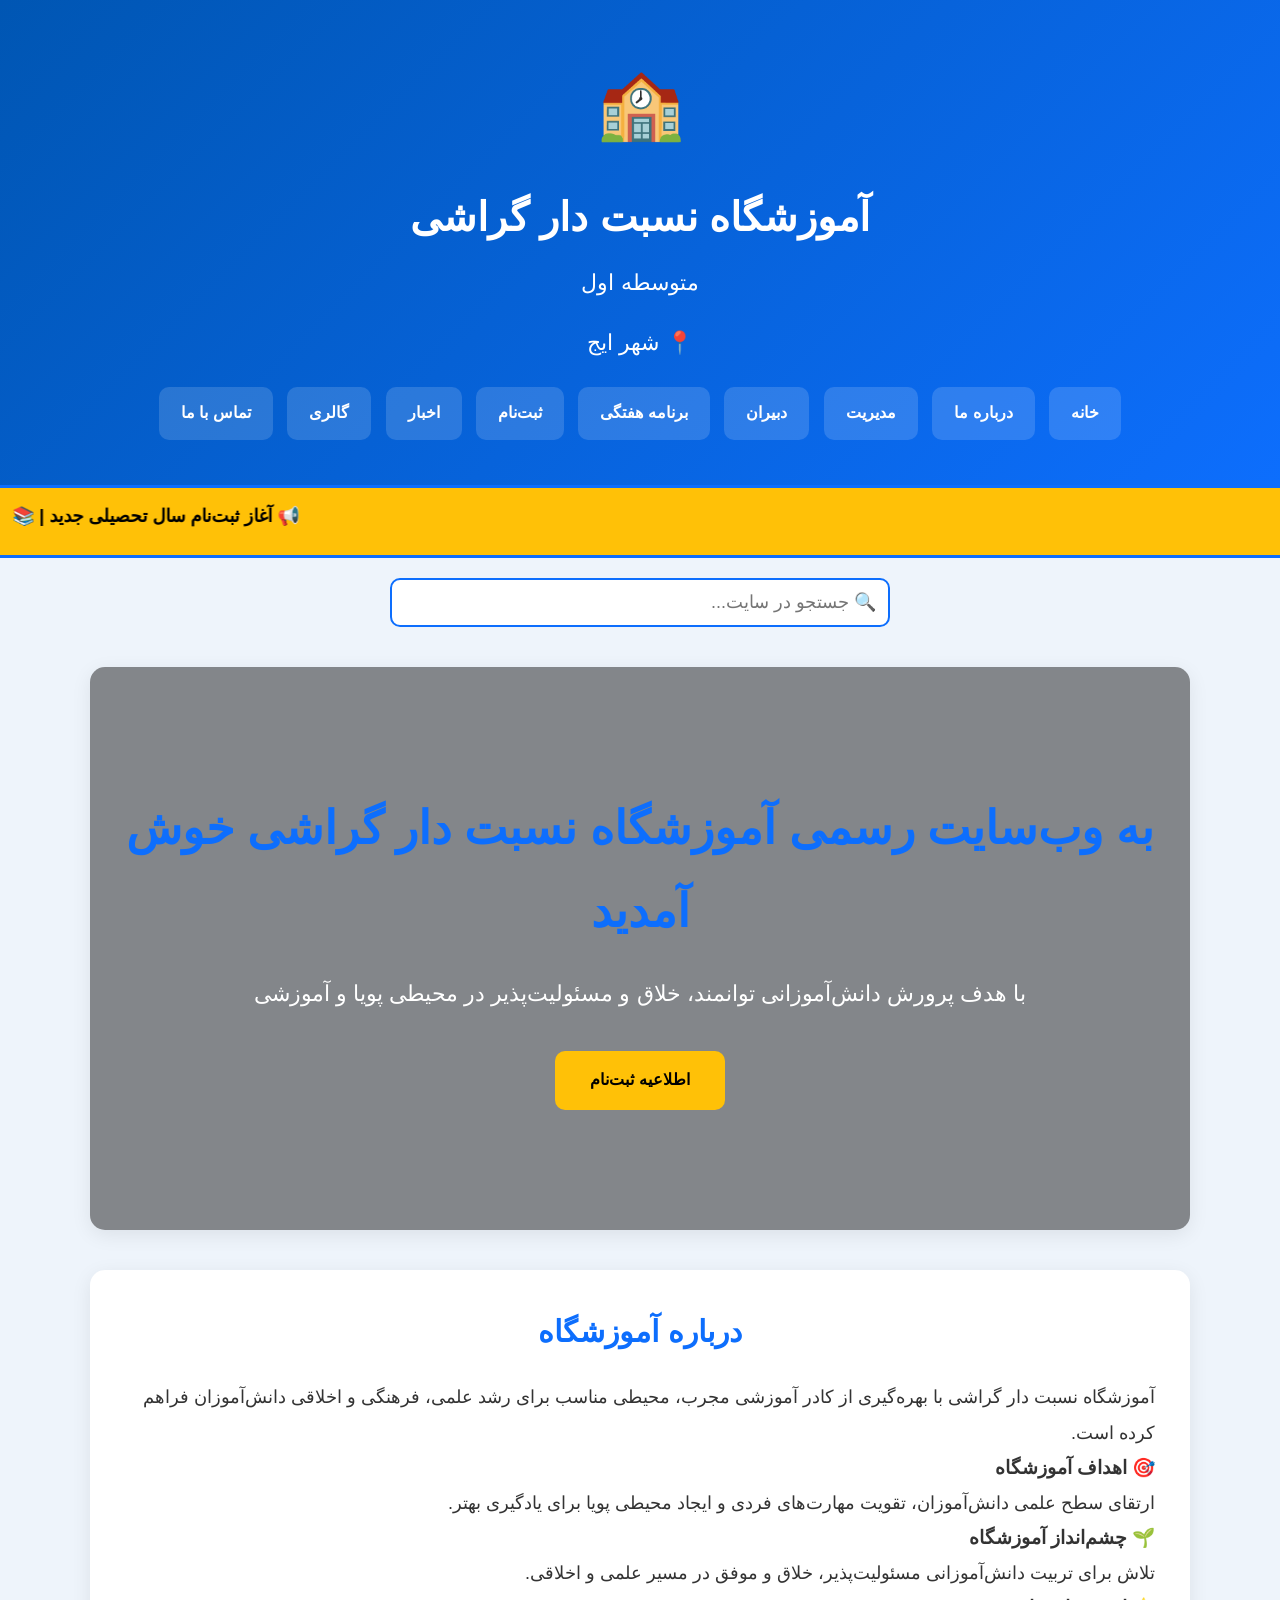
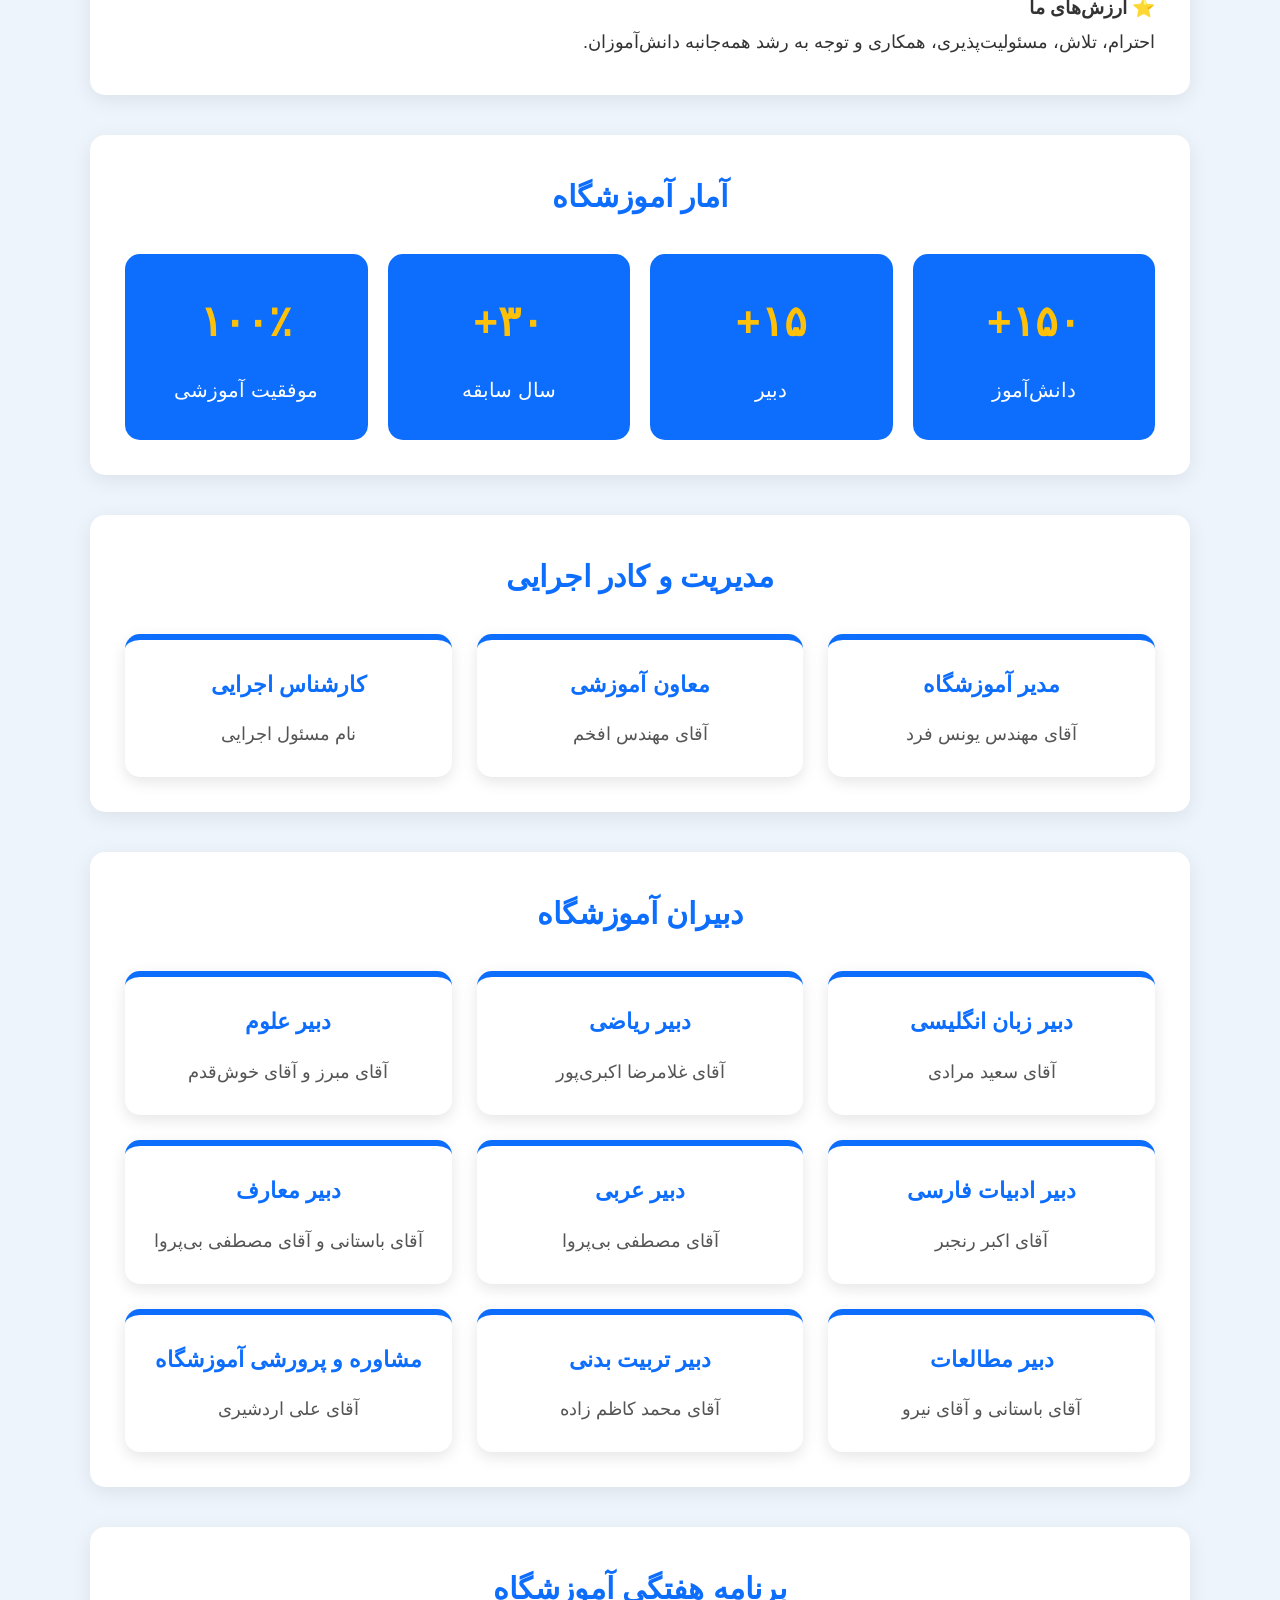
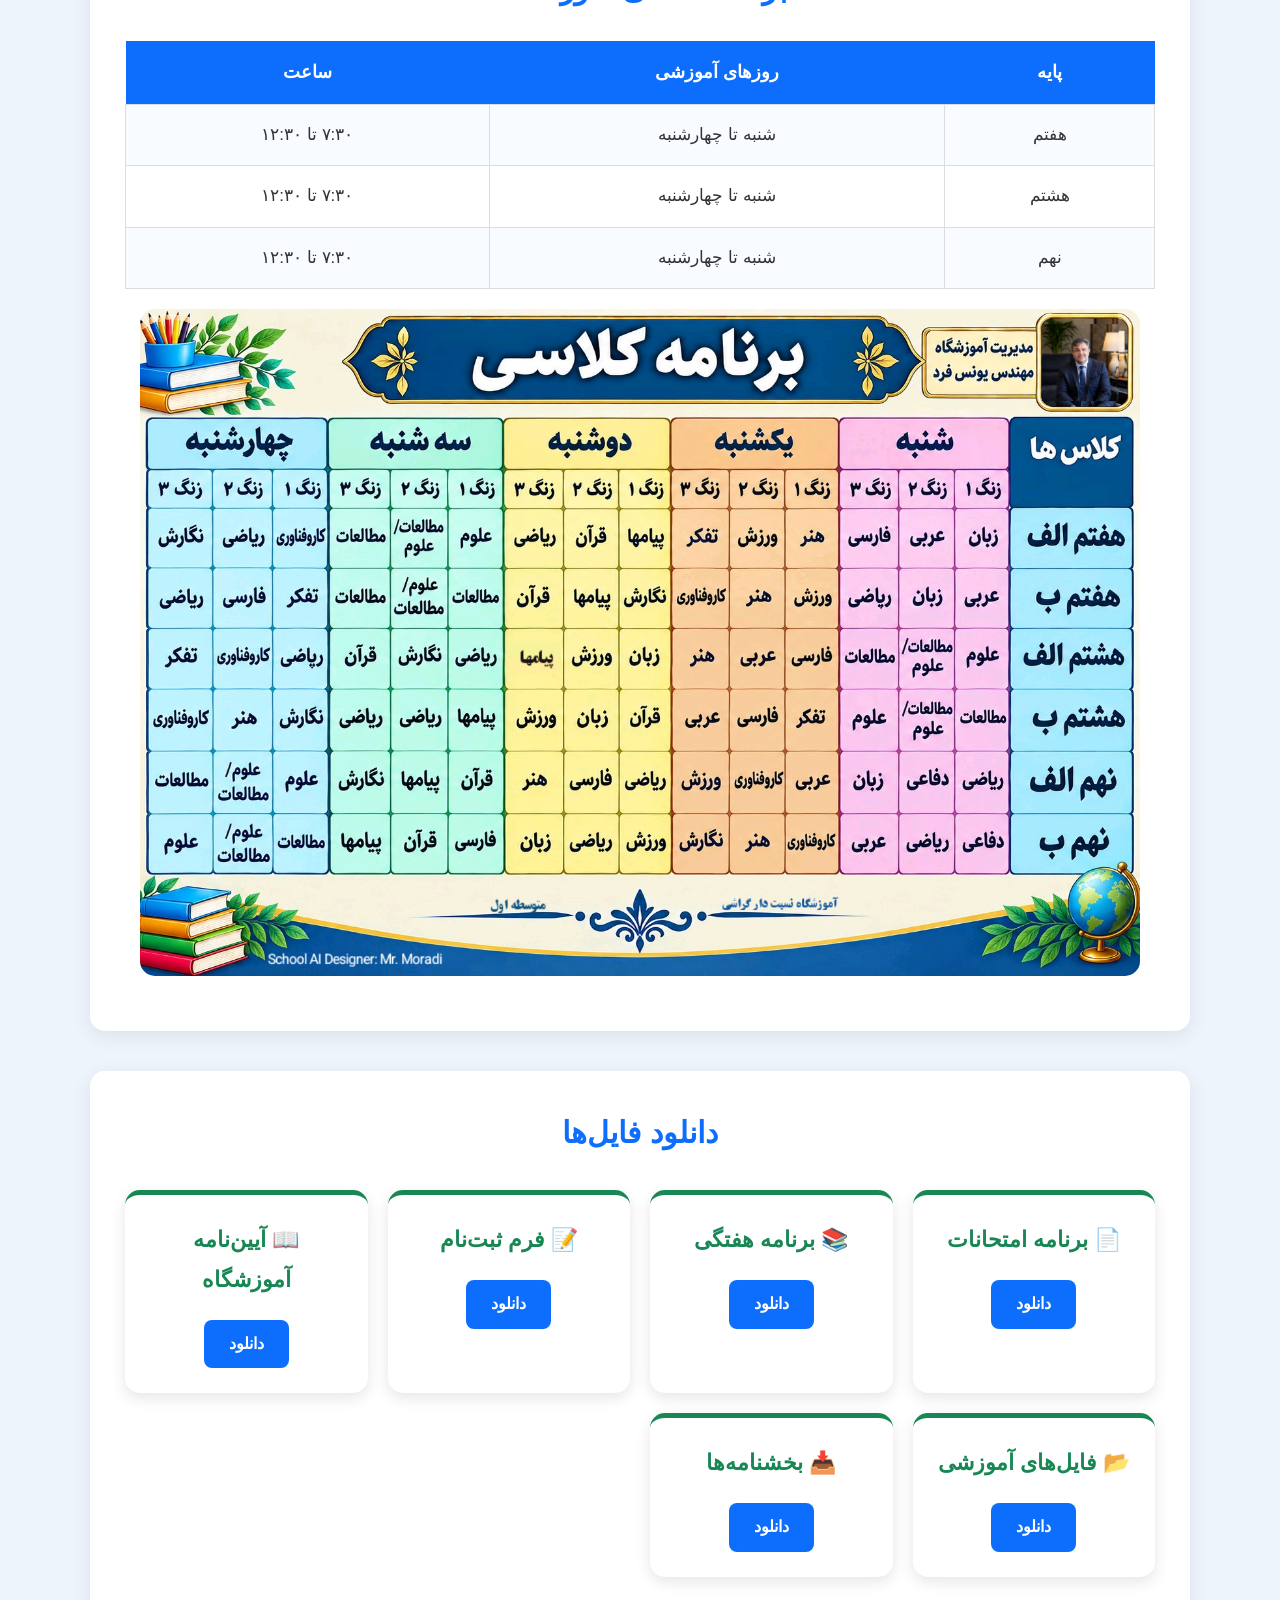
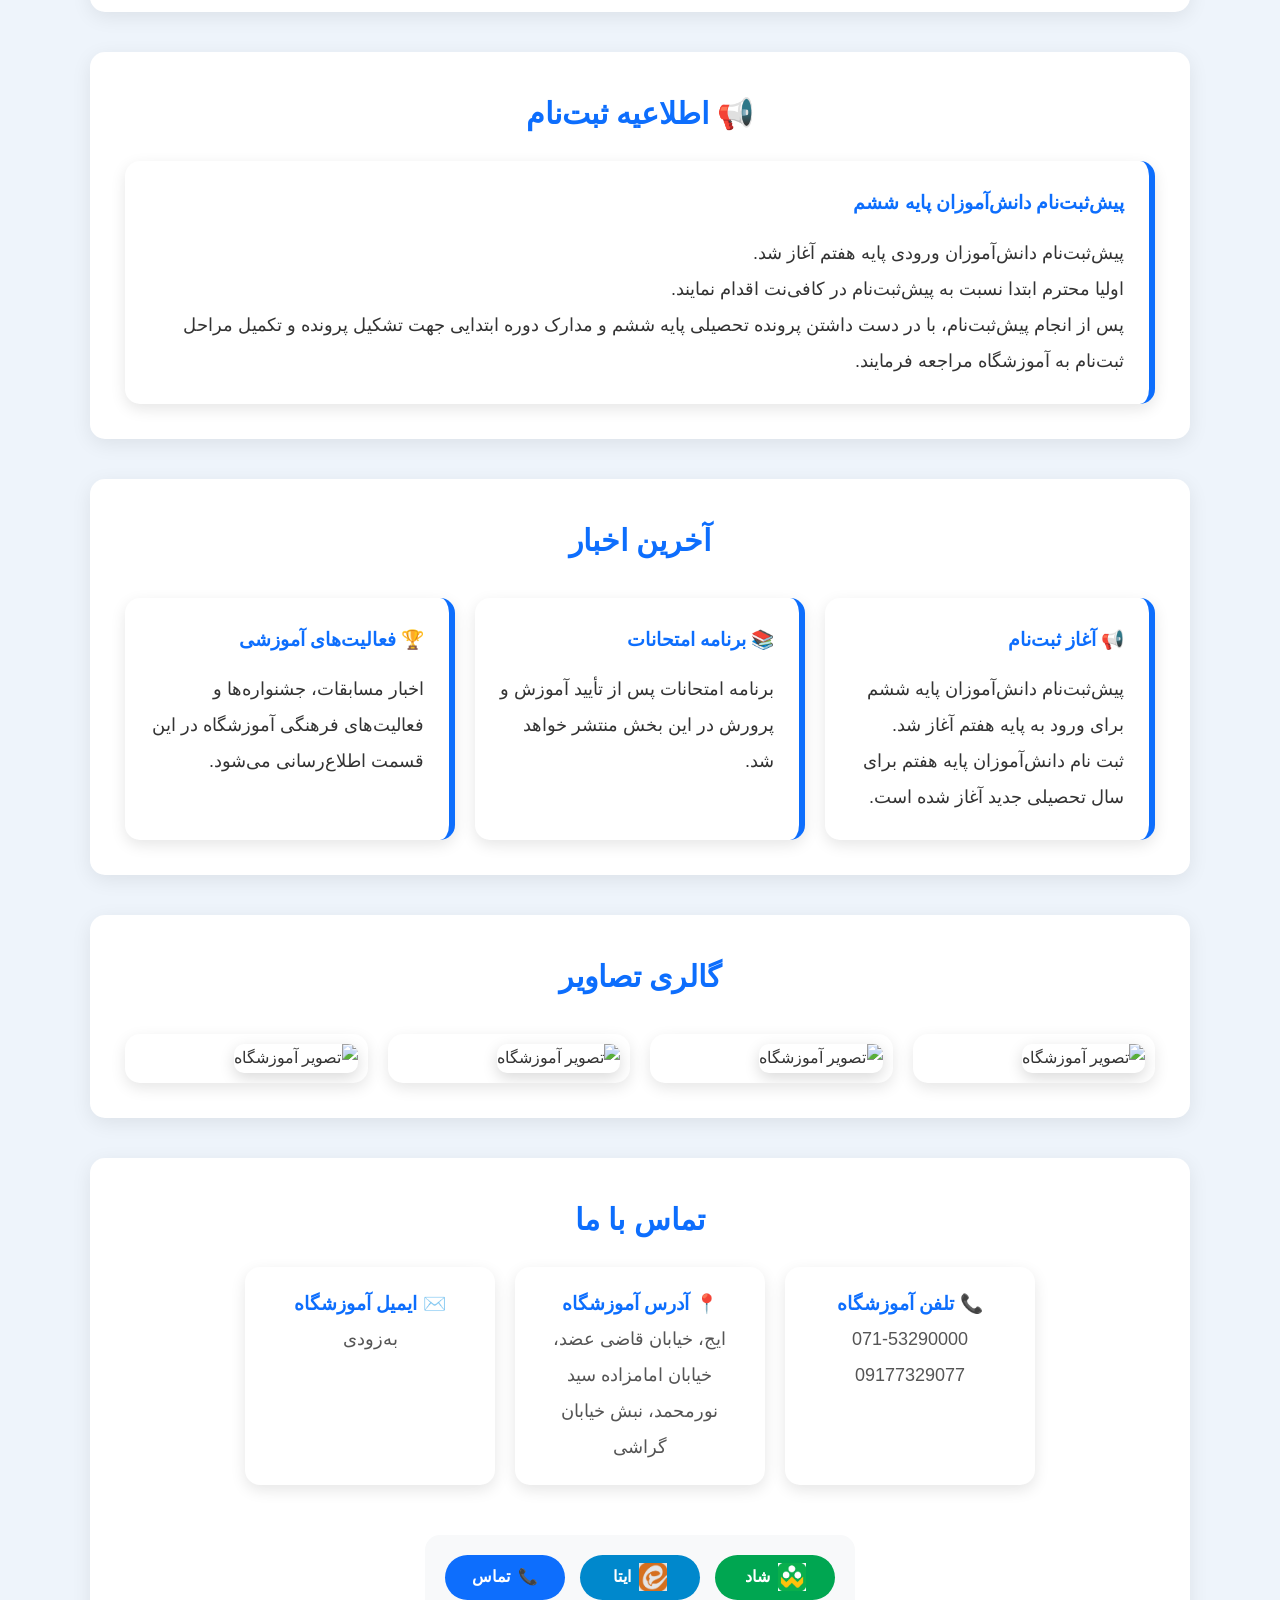
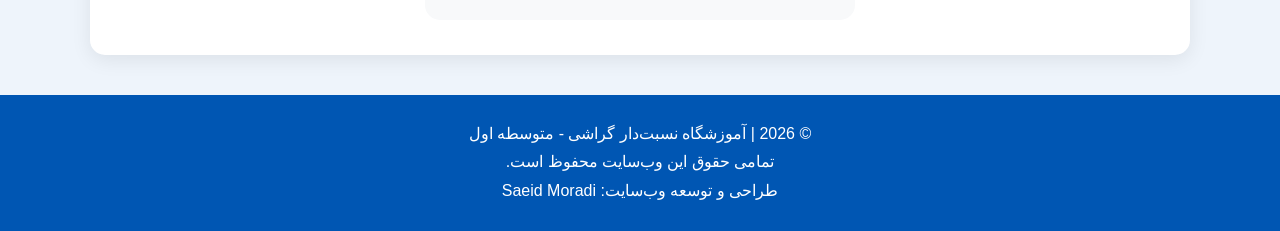
==== index.html @ dca86320 "Update index.html" ====
<!DOCTYPE html>
<html lang="fa" dir="rtl">

<head>

<meta charset="UTF-8">
<meta name="viewport" content="width=device-width, initial-scale=1.0">

<title>آموزشگاه نسبت دار گراشی | متوسطه اول</title>
<meta name="description" content="وب‌سایت رسمی آموزشگاه نسبت‌دار گراشی - متوسطه اول، شهر ایج. اطلاعیه‌ها، ثبت‌نام، اخبار، برنامه هفتگی، دانلود فایل‌ها و ارتباط با آموزشگاه.">

<meta name="keywords" content="آموزشگاه نسبت دار گراشی, مدرسه نسبت دار گراشی, متوسطه اول ایج, مدرسه ایج, ثبت نام مدرسه, آموزشگاه ایج">

<meta name="author" content="آموزشگاه نسبت‌دار گراشی">

<meta name="robots" content="index, follow">
<link rel="stylesheet" href="style.css">
<script type="application/ld+json">
{
  "@context": "https://schema.org",
  "@type": "EducationalOrganization",
  "name": "آموزشگاه نسبت دار گراشی",
  "description": "آموزشگاه نسبت دار گراشی، مرکز آموزشی متوسطه اول شهر ایج.",
  "url": "https://gerashisch.github.io/",
  "foundingDate": "2026",
  "address": {
    "@type": "PostalAddress",
    "addressLocality": "ایج",
    "addressCountry": "IR"
  },
  "sameAs": []
}
</script>
</head>

<body>

<header>

<div class="logo">🏫</div>

<h1>آموزشگاه نسبت دار گراشی</h1>

<p>متوسطه اول</p>

<p>📍 شهر ایج</p>


<nav>

<a href="#home">خانه</a>

<a href="#about">درباره ما</a>

<a href="#management">مدیریت</a>

<a href="#teachers">دبیران</a>

<a href="#schedule">برنامه هفتگی</a>

<a href="#register">ثبت‌نام</a>

<a href="#news">اخبار</a>

<a href="#gallery">گالری</a>

<a href="#contact">تماس با ما</a>

</nav>

</header>
<section class="notice-bar">

<marquee behavior="scroll" direction="right">

📢 آغاز ثبت‌نام سال تحصیلی جدید | 📚 برنامه امتحانات به‌زودی منتشر می‌شود | 🏆 موفقیت دانش‌آموزان آموزشگاه نسبت‌دار گراشی را تبریک می‌گوییم.

</marquee>

</section>
<div class="search-box">

<input type="text" id="searchInput" placeholder="🔍 جستجو در سایت...">

</div>
<section class="hero" id="home">

<h2>به وب‌سایت رسمی آموزشگاه نسبت دار گراشی خوش آمدید</h2>

<p>
با هدف پرورش دانش‌آموزانی توانمند، خلاق و مسئولیت‌پذیر
در محیطی پویا و آموزشی
</p>
<a href="#register">اطلاعیه ثبت‌نام</a>

</section>

<section id="about">

<h2>درباره آموزشگاه</h2>

<p>

آموزشگاه نسبت دار گراشی با بهره‌گیری از کادر آموزشی مجرب،
محیطی مناسب برای رشد علمی، فرهنگی و اخلاقی دانش‌آموزان فراهم کرده است.

</p>
        <div class="about-box">

<h3>🎯 اهداف آموزشگاه</h3>

<p>
ارتقای سطح علمی دانش‌آموزان، تقویت مهارت‌های فردی و ایجاد محیطی پویا برای یادگیری بهتر.
</p>

<h3>🌱 چشم‌انداز آموزشگاه</h3>

<p>
تلاش برای تربیت دانش‌آموزانی مسئولیت‌پذیر، خلاق و موفق در مسیر علمی و اخلاقی.
</p>

<h3>⭐ ارزش‌های ما</h3>

<p>
احترام، تلاش، مسئولیت‌پذیری، همکاری و توجه به رشد همه‌جانبه دانش‌آموزان.
</p>

        </div>
</section>

<section>

<h2>آمار آموزشگاه</h2>

<div class="stats">

<div class="stat">
        <h3>۱۵۰+</h3>
        <p>دانش‌آموز</p>
    </div>

<div class="stat">
        <h3>۱۵+</h3>
        <p>دبیر</p>
    </div>

<div class="stat">
        <h3>۳۰+</h3>
        <p>سال سابقه</p>
    </div>

<div class="stat">
        <h3>۱۰۰٪</h3>
        <p>موفقیت آموزشی</p>
    </div>
</div>
</section>
<section id="management">

<h2>مدیریت و کادر اجرایی</h2>

<div class="staff-grid">

<div class="staff-card">
<h3>مدیر آموزشگاه</h3>
<p>آقای مهندس یونس فرد </p>
</div>

<div class="staff-card">
<h3>معاون آموزشی</h3>
<p>آقای مهندس افخم</p>
</div>

<div class="staff-card">
<h3>کارشناس اجرایی</h3>
<p>نام مسئول اجرایی</p>
</div>

</div>

</section>
  <section id="teachers">

<h2>دبیران آموزشگاه</h2>

<div class="staff-grid">

<div class="staff-card">
<h3>دبیر زبان انگلیسی</h3>
<p>آقای سعید مرادی</p>
</div>

<div class="staff-card">
<h3>دبیر ریاضی</h3>
<p>آقای غلامرضا اکبری‌پور</p>
</div>

<div class="staff-card">
<h3>دبیر علوم</h3>
<p>آقای مبرز و آقای خوش‌قدم</p>
</div>

<div class="staff-card">
<h3>دبیر ادبیات فارسی</h3>
<p>آقای اکبر رنجبر</p>
</div>

<div class="staff-card">
<h3>دبیر عربی</h3>
<p>آقای مصطفی بی‌پروا</p>
</div>

<div class="staff-card">
<h3>دبیر معارف</h3>
<p>آقای باستانی و آقای مصطفی بی‌پروا</p>
</div>

<div class="staff-card">
<h3>دبیر مطالعات</h3>
<p>آقای باستانی و آقای نیرو</p>
</div>

<div class="staff-card">
<h3>دبیر تربیت بدنی</h3>
<p> آقای محمد کاظم زاده</p>
</div>

<div class="staff-card">
<h3>مشاوره و پرورشی آموزشگاه</h3>
<p>آقای علی اردشیری</p>
</div>

</div>

  </section>
    

        <section id="schedule">

<h2>برنامه هفتگی آموزشگاه</h2>

<table>

<tr>
<th>پایه</th>
<th>روزهای آموزشی</th>
<th>ساعت</th>
</tr>

<tr>
<td>هفتم</td>
<td>شنبه تا چهارشنبه</td>
<td>۷:۳۰ تا ۱۲:۳۰</td>
</tr>

<tr>
<td>هشتم</td>
<td>شنبه تا چهارشنبه</td>
<td>۷:۳۰ تا ۱۲:۳۰</td>
</tr>

<tr>
<td>نهم</td>
<td>شنبه تا چهارشنبه</td>
<td>۷:۳۰ تا ۱۲:۳۰</td>
</tr>

</table>

<img src="quote_1789917387971.png"
     alt="برنامه هفتگی آموزشگاه"
     style="width:100%; max-width:1000px; display:block; margin:20px auto; border-radius:15px;">

        </section>
        
        <section id="downloads">

<h2>دانلود فایل‌ها</h2>

<div class="download-grid">

<div class="download-card">
<h3>📄 برنامه امتحانات</h3>
  <a href="#">دانلود</a>
</div>

<div class="download-card">
<h3>📚 برنامه هفتگی</h3>
<a href="quote_1789908212970.png" download="برنامه-هفتگی.png">دانلود</a>
</div>

<div class="download-card">
<h3>📝 فرم ثبت‌نام</h3>
<a href="#">دانلود</a>
</div>

<div class="download-card">
<h3>📖 آیین‌نامه آموزشگاه</h3>
<a href="#">دانلود</a>
</div>

<div class="download-card">
<h3>📂 فایل‌های آموزشی</h3>
<a href="#">دانلود</a>
</div>

<div class="download-card">
<h3>📥 بخشنامه‌ها</h3>
<a href="#">دانلود</a>
</div>

</div>

        </section>
        <section id="register">

<h2>📢 اطلاعیه ثبت‌نام</h2>

<div class="news-card">

<h3>پیش‌ثبت‌نام دانش‌آموزان پایه ششم</h3>

<p>
پیش‌ثبت‌نام دانش‌آموزان ورودی پایه هفتم آغاز شد.
</p>

<p>
اولیا محترم ابتدا نسبت به پیش‌ثبت‌نام در کافی‌نت اقدام نمایند.
</p>

<p>
پس از انجام پیش‌ثبت‌نام، با در دست داشتن پرونده تحصیلی پایه ششم و مدارک دوره ابتدایی جهت تشکیل پرونده و تکمیل مراحل ثبت‌نام به آموزشگاه مراجعه فرمایند.
</p>

</div>

        </section>
<section id="news">

<h2>آخرین اخبار</h2>

<div class="news-grid">

<div class="news-card">
<h3>📢 آغاز ثبت‌نام</h3>
<p>پیش‌ثبت‌نام دانش‌آموزان پایه ششم برای ورود به پایه هفتم آغاز شد.</p>
  <p>ثبت نام دانش‌آموزان پایه هفتم برای سال تحصیلی جدید آغاز شده است.</p>
</div>

<div class="news-card">
<h3>📚 برنامه امتحانات</h3>
<p>برنامه امتحانات پس از تأیید آموزش و پرورش در این بخش منتشر خواهد شد.</p>
</div>

<div class="news-card">
<h3>🏆 فعالیت‌های آموزشی</h3>
<p>اخبار مسابقات، جشنواره‌ها و فعالیت‌های فرهنگی آموزشگاه در این قسمت اطلاع‌رسانی می‌شود.</p>
</div>

</div>

</section>
<section id="gallery">

<h2>گالری تصاویر</h2>

<div class="gallery-grid">

<div class="gallery-card">
<img src="images/1.jpg" alt="تصویر آموزشگاه">
</div>

<div class="gallery-card">
<img src="images/2.jpg" alt="تصویر آموزشگاه">
</div>

<div class="gallery-card">
<img src="images/3.jpg" alt="تصویر آموزشگاه">
</div>

<div class="gallery-card">
<img src="images/4.jpg" alt="تصویر آموزشگاه">
</div>

</div>

</section>

<section id="contact">

<h2>تماس با ما</h2>

<div class="contact-info">

<div class="contact-card">
<h3>📞 تلفن آموزشگاه</h3>
<p>071-53290000</p>
<p>09177329077</p>
</div>

<div class="contact-card">
<h3>📍 آدرس آموزشگاه</h3>
<p>
ایج، خیابان قاضی عضد، خیابان امامزاده سید نورمحمد، نبش خیابان گراشی
</p>
</div>

<div class="contact-card">
<h3>✉️ ایمیل آموزشگاه</h3>
<p>به‌زودی</p>
</div>
<div class="contact-buttons">

<a href="#" class="contact-btn shad">
<img src="shad.png" class="icon">
<span>شاد</span>
</a>

<a href="#" class="contact-btn eitaa">
<img src="eitaa.png" class="icon">
<span>ایتا</span>
</a>

<a href="tel:07153290000" class="contact-btn phone">
<span>📞</span>
<span>تماس</span>
</a>

</div>

</section>
<footer>

<p>© 2026 | آموزشگاه نسبت‌دار گراشی - متوسطه اول</p>

<p>تمامی حقوق این وب‌سایت محفوظ است.</p>
  
<p>طراحی و توسعه وب‌سایت: Saeid Moradi</p>
</footer>

<button id="topBtn" onclick="topFunction()">⬆</button>
  <script src="script.js"></script>
</body>

</html>
---- style.css ----
/* =========================
   RESET
========================= */

*{
margin:0;
padding:0;
box-sizing:border-box;
}

body{
font-family:Tahoma,sans-serif;
direction:rtl;
background:#eef4fb;
color:#333;
line-height:1.8;
}

/* =========================
   HEADER
========================= */

header{
background:linear-gradient(135deg,#0056b3,#0d6efd);
color:#fff;
text-align:center;
padding:40px 20px;
}

.logo{
font-size:70px;
margin-bottom:15px;
}

header h1{
font-size:40px;
margin-bottom:10px;
}

header p{
font-size:22px;
margin-bottom:20px;
}

/* =========================
   MENU
========================= */

nav{
margin-top:20px;
}

nav a{
display:inline-block;
margin:5px;
padding:12px 22px;
background:rgba(255,255,255,.15);
color:white;
text-decoration:none;
border-radius:10px;
transition:.3s;
font-weight:bold;
}

nav a:hover{
background:white;
color:#0d6efd;
}

/* =========================
   HERO
========================= */

.hero{
background:
linear-gradient(rgba(0,0,0,.45),rgba(0,0,0,.45)),
url("https://images.unsplash.com/photo-1509062522246-3755977927d7?w=1600");
background-size:cover;
background-position:center;
padding:120px 20px;
text-align:center;
color:white;
}

.hero h2{
font-size:46px;
margin-bottom:20px;
}

.hero p{
font-size:22px;
margin-bottom:35px;
}

.hero a{
display:inline-block;
padding:15px 35px;
background:#ffc107;
color:#000;
text-decoration:none;
border-radius:10px;
font-weight:bold;
transition:.3s;
}

.hero a:hover{
background:#ffca2c;
transform:scale(1.05);
}

/* =========================
   SECTION
========================= */

section{
width:90%;
max-width:1100px;
margin:40px auto;
background:white;
padding:35px;
border-radius:15px;
box-shadow:0 5px 20px rgba(0,0,0,.08);
}

section h2{
color:#0d6efd;
margin-bottom:20px;
font-size:30px;
text-align:center;
}

section p{
font-size:18px;
line-height:2;
}

/* =========================
   FOOTER
========================= */

footer{
background:#0056b3;
color:white;
text-align:center;
padding:25px;
margin-top:40px;
}
/* =========================
   آمار آموزشگاه
========================= */

.stats{
display:grid;
grid-template-columns:repeat(4,1fr);
gap:20px;
margin-top:30px;
}

.stat{
background:#0d6efd;
color:white;
padding:30px;
border-radius:15px;
text-align:center;
transition:.3s;
}

.stat:hover{
transform:translateY(-8px);
}

.stat h3{
font-size:42px;
color:#ffc107;
margin-bottom:10px;
}

.stat p{
font-size:20px;
color:white;
}

/* =========================
   مدیریت و دبیران
========================= */

.staff-grid{
display:grid;
grid-template-columns:repeat(auto-fit,minmax(250px,1fr));
gap:25px;
margin-top:30px;
}

.staff-card{
background:#ffffff;
padding:25px;
border-radius:15px;
box-shadow:0 5px 15px rgba(0,0,0,.1);
text-align:center;
border-top:6px solid #0d6efd;
transition:.3s;
}

.staff-card:hover{
transform:translateY(-8px);
}

.staff-card h3{
font-size:22px;
color:#0d6efd;
margin-bottom:12px;
}

.staff-card p{
font-size:18px;
color:#555;
}

/* =========================
   برنامه هفتگی
========================= */

table{
width:100%;
border-collapse:collapse;
margin-top:25px;
}

table th{
background:#0d6efd;
color:white;
padding:15px;
font-size:18px;
}

table td{
padding:15px;
border:1px solid #ddd;
text-align:center;
font-size:17px;
}

table tr:nth-child(even){
background:#f8fbff;
}

table tr:hover{
background:#eef5ff;
  }
/* =========================
   دانلود فایل‌ها
========================= */

.download-grid{
display:grid;
grid-template-columns:repeat(auto-fit,minmax(230px,1fr));
gap:20px;
margin-top:30px;
}

.download-card{
background:white;
padding:25px;
border-radius:15px;
box-shadow:0 5px 15px rgba(0,0,0,.1);
text-align:center;
transition:.3s;
border-top:5px solid #198754;
}

.download-card:hover{
transform:translateY(-8px);
}

.download-card h3{
color:#198754;
margin-bottom:20px;
font-size:22px;
}

.download-card a{
display:inline-block;
background:#0d6efd;
color:white;
padding:10px 25px;
border-radius:8px;
text-decoration:none;
font-weight:bold;
transition:.3s;
}

.download-card a:hover{
background:#084298;
}

/* =========================
   اخبار
========================= */

.news-grid{
display:grid;
grid-template-columns:repeat(auto-fit,minmax(280px,1fr));
gap:20px;
margin-top:30px;
}

.news-card{
background:white;
padding:25px;
border-radius:15px;
box-shadow:0 5px 15px rgba(0,0,0,.1);
transition:.3s;
border-right:6px solid #0d6efd;

width:100%;
max-width:100%;
box-sizing:border-box;
overflow:hidden;
}
.news-card:hover{
transform:translateY(-8px);
}

.news-card h3{
color:#0d6efd;
margin-bottom:15px;
}

.news-card a{
display:inline-block;
margin-top:15px;
background:#0d6efd;
color:white;
padding:10px 20px;
border-radius:8px;
text-decoration:none;
}

/* =========================
   گالری
========================= */

.gallery-grid{
display:grid;
grid-template-columns:repeat(auto-fit,minmax(250px,1fr));
gap:20px;
margin-top:30px;
}

.gallery-grid img{
width:100%;
height:220px;
object-fit:cover;
border-radius:15px;
transition:.3s;
box-shadow:0 5px 15px rgba(0,0,0,.15);
}

.gallery-grid img:hover{
transform:scale(1.03);
}

/* =========================
   تماس با ما
========================= */

.contact-box{
background:#f8fbff;
padding:25px;
border-radius:15px;
border:2px solid #0d6efd;
}

.contact-box p{
margin:12px 0;
font-size:18px;
}

/* =========================
   نسخه موبایل
========================= */

@media(max-width:900px){

.stats{
grid-template-columns:repeat(2,1fr);
}

.hero h2{
font-size:34px;
}

header h1{
font-size:30px;
}

}

@media(max-width:600px){

.stats{
grid-template-columns:1fr;
}

nav a{
display:block;
margin:10px auto;
width:90%;
}

.hero{
padding:80px 20px;
}

.hero h2{
font-size:28px;
}

.hero p{
font-size:18px;
}

table{
font-size:14px;
}

section{
padding:20px;
}

  }
.notice-bar{
background:#ffc107;
padding:12px;
font-size:18px;
font-weight:bold;
color:#000;
border-top:3px solid #0d6efd;
border-bottom:3px solid #0d6efd;
margin:0;
}

.notice-bar marquee{
width:100%;
}
.notice-bar{
background:#ffc107 !important;
padding:12px;
font-size:18px;
font-weight:bold;
color:#000;
border-top:3px solid #0d6efd;
border-bottom:3px solid #0d6efd;
margin:0;
}

.notice-bar marquee{
width:100%;
}
.notice-bar{
width:100%;
max-width:none;
margin:0;
padding:12px;
background:#ffc107 !important;
border-radius:0;
box-shadow:none;
}
.contact-info{
display:flex;
gap:20px;
justify-content:center;
flex-wrap:wrap;
}


.contact-card{
background:white;
width:250px;
padding:20px;
border-radius:15px;
box-shadow:0 5px 15px rgba(0,0,0,0.1);
text-align:center;
}


.contact-card h3{
color:#0d6efd;
}


.contact-card p{
color:#555;
}
.contact-buttons{
display:flex;
justify-content:center;
gap:15px;
margin-top:25px;
flex-wrap:wrap;
}

.contact-btn{
display:inline-block;
padding:12px 24px;
border-radius:30px;
text-decoration:none;
color:#fff;
font-weight:bold;
transition:0.3s;
}

.contact-btn:hover{
transform:scale(1.05);
}

.shad{
background:#00a651;
}

.eitaa{
background:#0088cc;
}

.phone{
background:#0d6efd;
}
.contact-buttons{
background:#f8f9fa;
padding:20px;
border-radius:15px;
margin-top:30px;
}
.gallery-grid{
display:grid;
grid-template-columns:repeat(auto-fit,minmax(220px,1fr));
gap:20px;
margin-top:30px;
}


.gallery-card{
background:white;
padding:10px;
border-radius:15px;
box-shadow:0 5px 15px rgba(0,0,0,0.1);
overflow:hidden;
}


.gallery-card img{
width:100%;
height:200px;
object-fit:cover;
border-radius:10px;
transition:0.3s;
}


.gallery-card img:hover{
transform:scale(1.05);
}
#topBtn{
display:none;
position:fixed;
bottom:25px;
right:25px;
left:auto;
z-index:99;
border:none;
outline:none;
background:#0d6efd;
color:white;
cursor:pointer;
padding:15px 18px;
border-radius:50%;
font-size:22px;
box-shadow:0 5px 15px rgba(0,0,0,.3);
transition:.3s;
}

#topBtn:hover{
background:#084298;
transform:scale(1.1);
}
.search-box{
width:100%;
max-width:1100px;
margin:20px auto;
background:transparent;
padding:10px;
box-shadow:none;
border-radius:0;
text-align:center;
}

.search-box input{
width:80%;
max-width:600px;
padding:15px 20px;
font-size:18px;
border:2px solid #0d6efd;
border-radius:30px;
outline:none;
background:white;
}
.search-box{
width:100%;
max-width:100%;
margin:15px 0;
padding:10px;
background:transparent;
box-shadow:none;
border-radius:0;
}

.search-box input{
display:block;
margin:auto;
width:80%;
max-width:600px;
padding:15px;
border-radius:30px;
border:2px solid #0d6efd;
font-size:18px;
}
/* =========================
   Search Box
========================= */

.search-box{
width:90%;
max-width:1100px;
margin:20px auto;
text-align:center;
background:transparent;
box-shadow:none;
padding:0;
}

.search-box input{
width:100%;
max-width:500px;
padding:12px;
font-size:18px;
border:2px solid #0d6efd;
border-radius:10px;
outline:none;
}





.contact-btn span{
font-weight:bold;
color:#fff;
}


.contact-btn span{
    font-weight:bold;
}
.contact-btn{
    display:flex;
    align-items:center;
    justify-content:center;
    gap:8px;
}

.contact-btn .icon{
    width:30px;
    height:30px;
    object-fit:contain;
    display:block;
}
.contact-buttons{
display:flex;
justify-content:center;
align-items:center;
gap:15px;
background:#f8f9fa;
padding:20px;
border-radius:15px;
flex-wrap:wrap;
}

.contact-btn{
display:flex;
align-items:center;
justify-content:center;
gap:8px;
width:120px;
height:45px;
border-radius:30px;
color:white;
font-weight:bold;
text-decoration:none;
}

.contact-btn .icon{
width:28px;
height:28px;
object-fit:contain;
}

.shad{
background:#00a651;
}

.eitaa{
background:#0088cc;
}
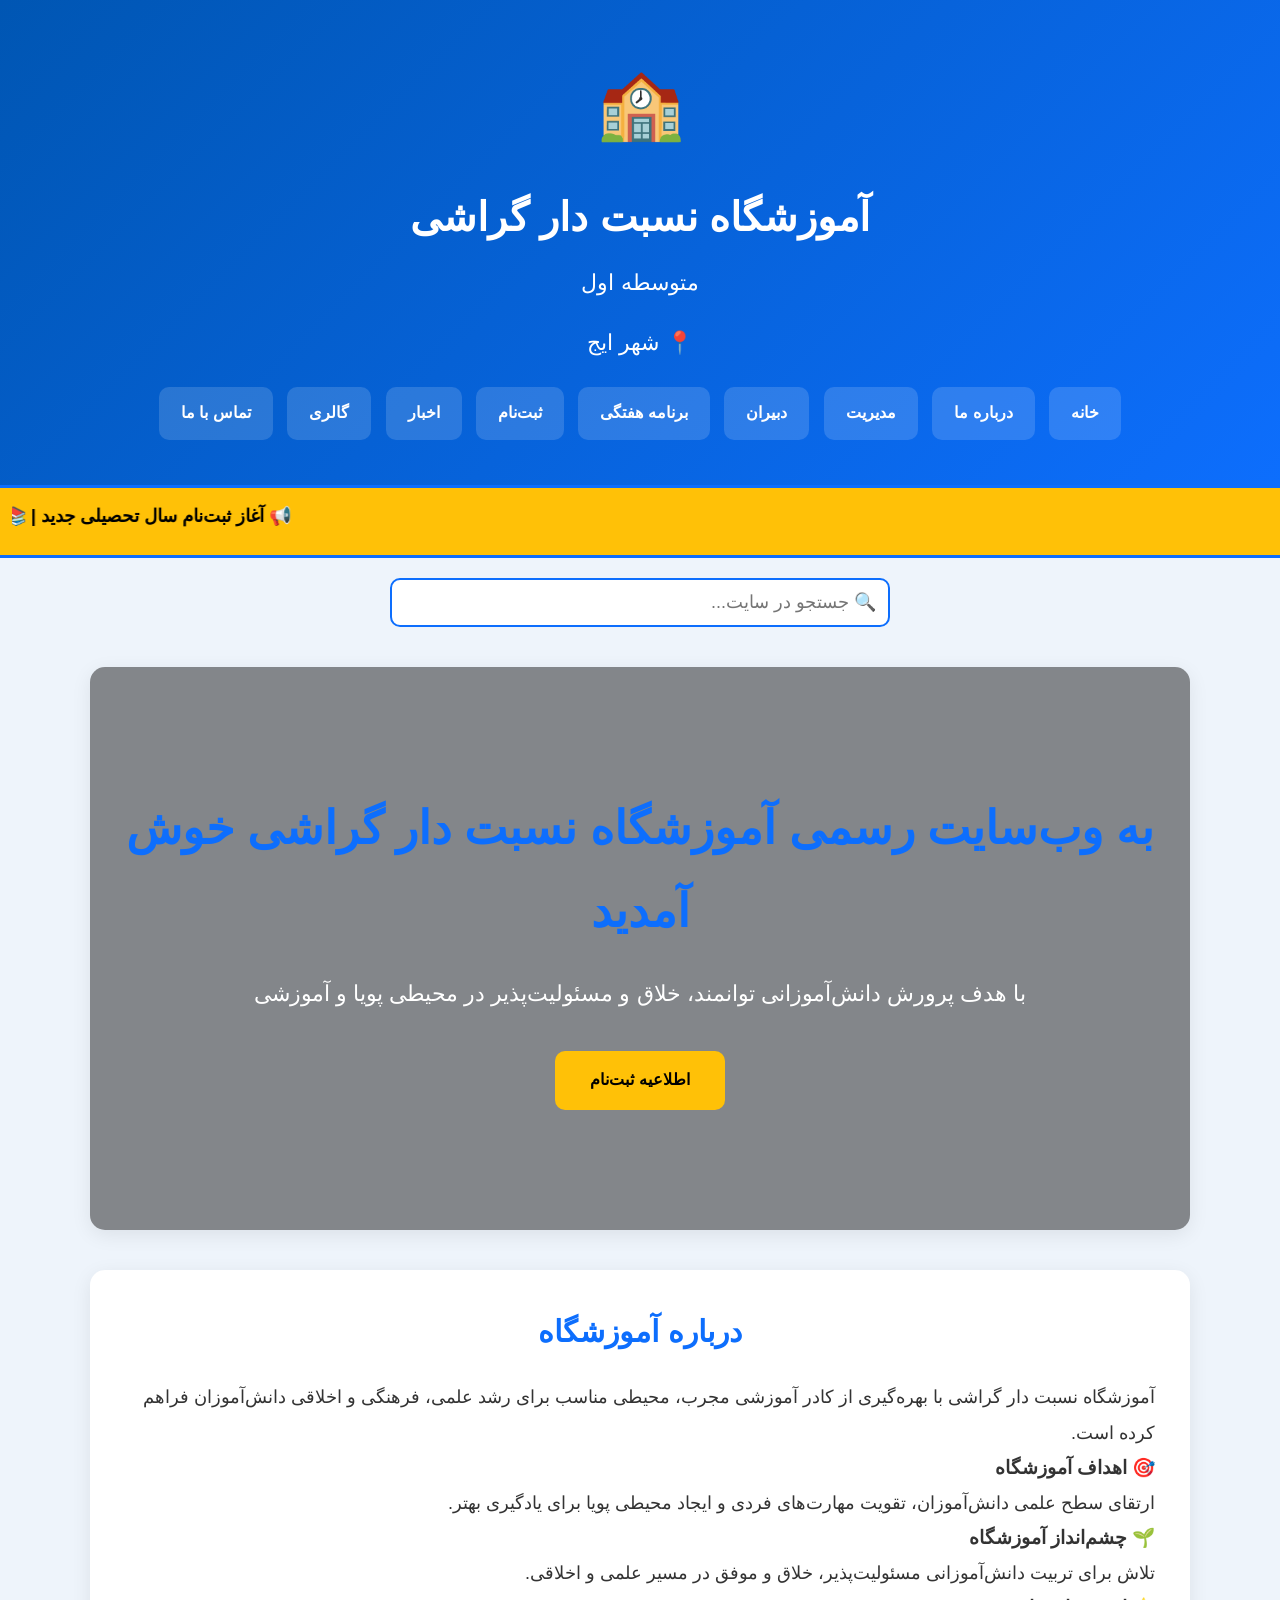
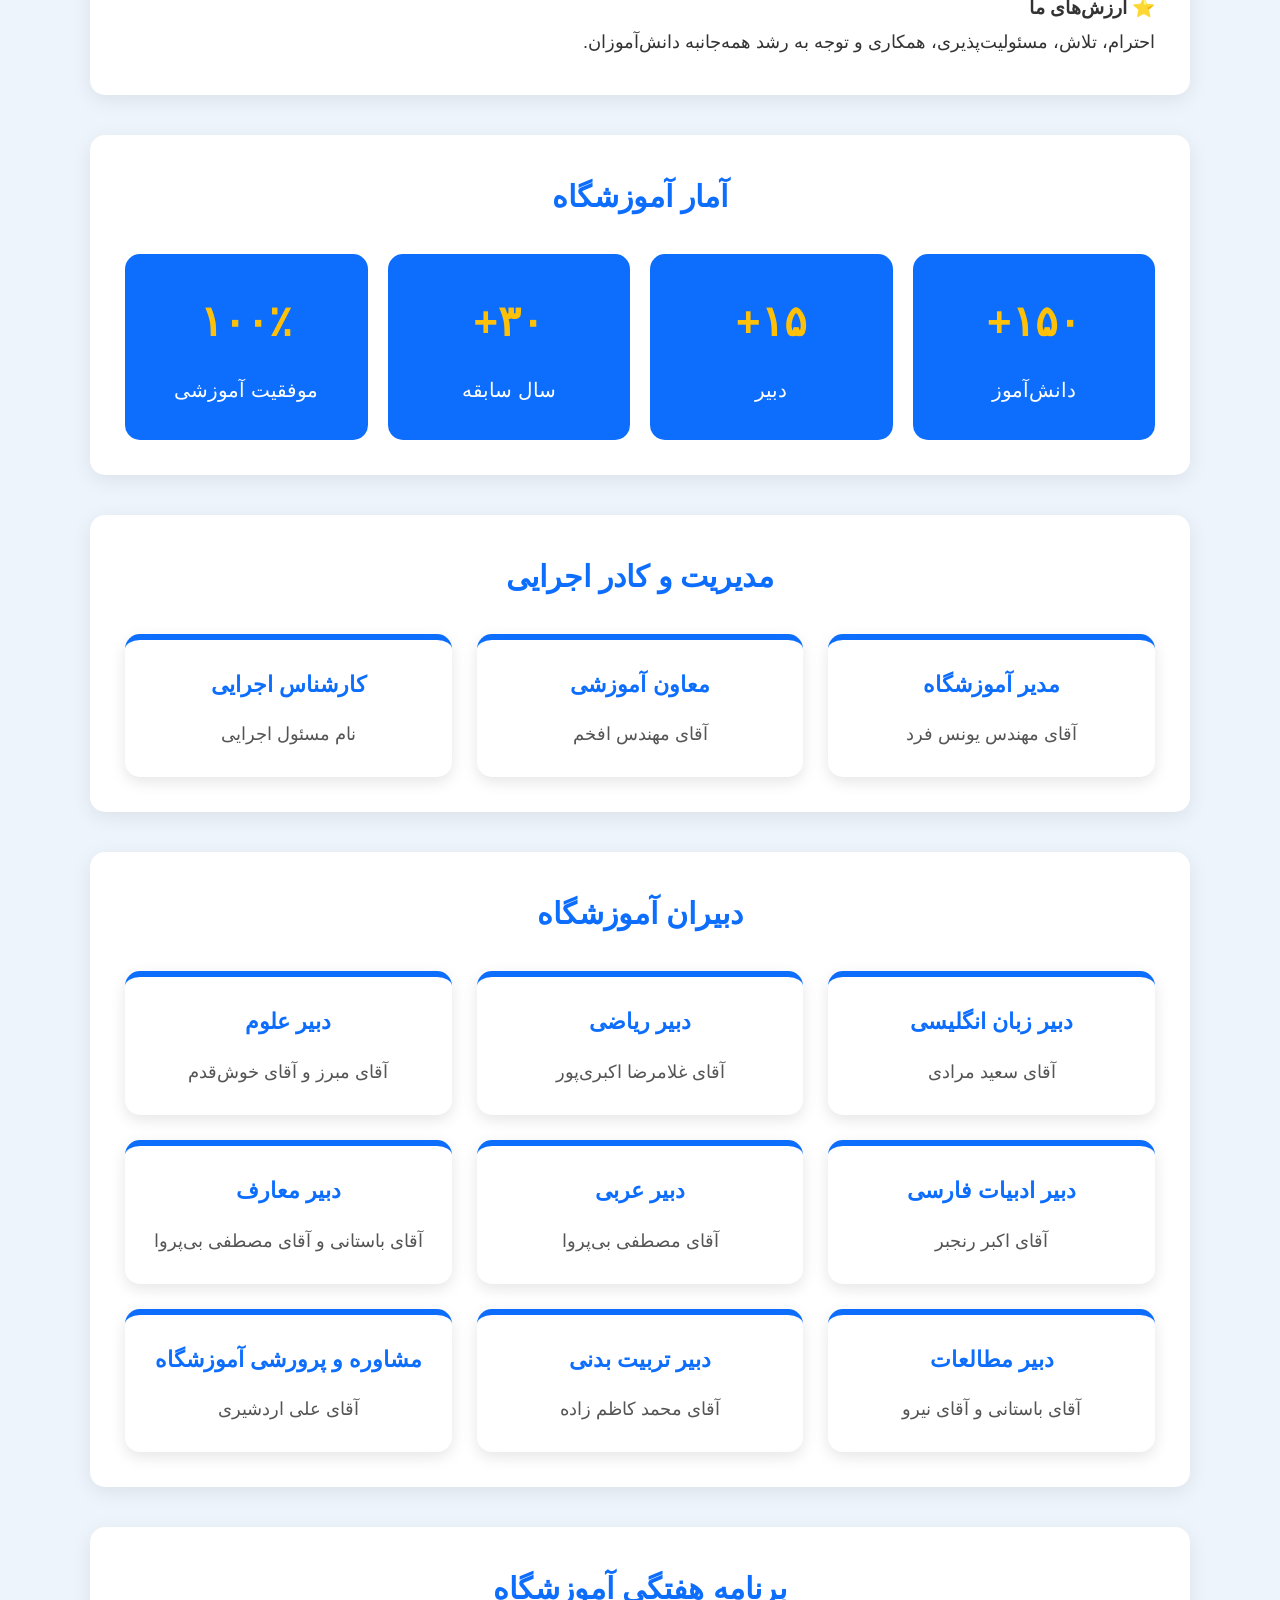
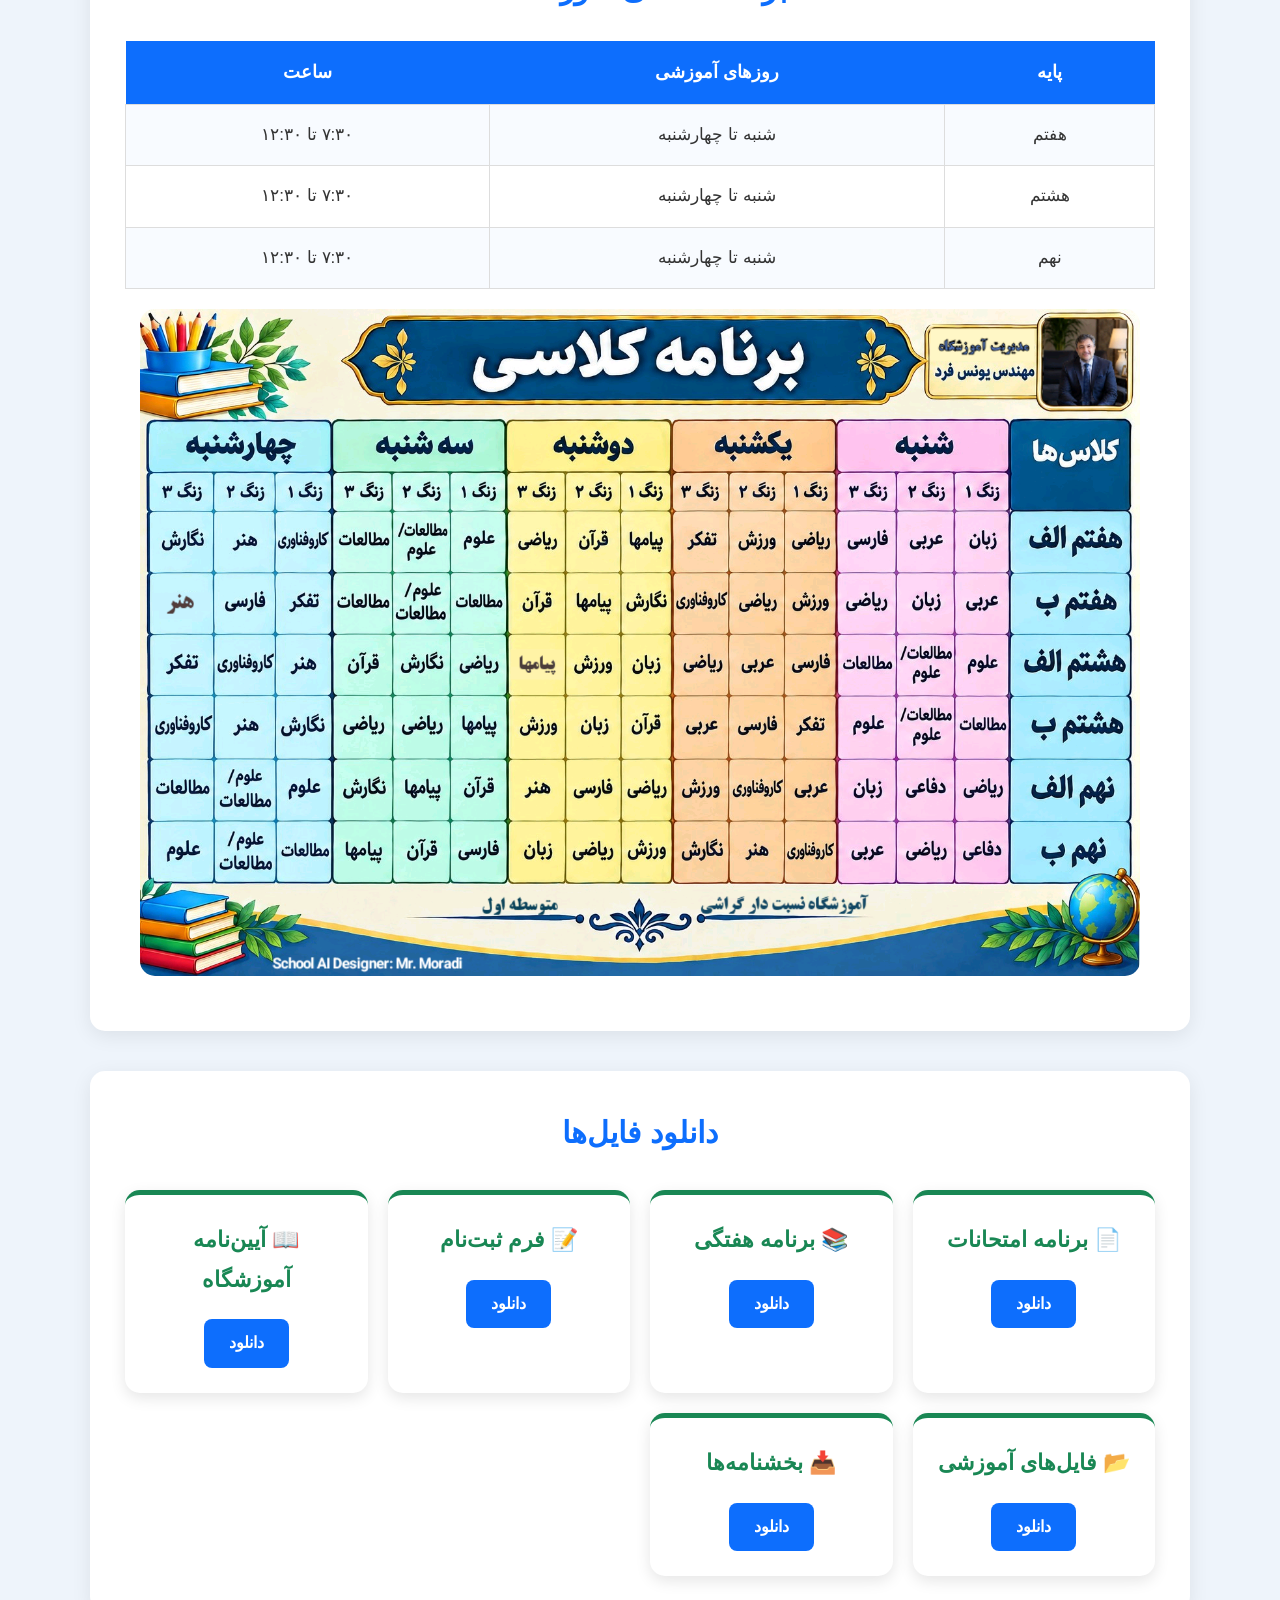
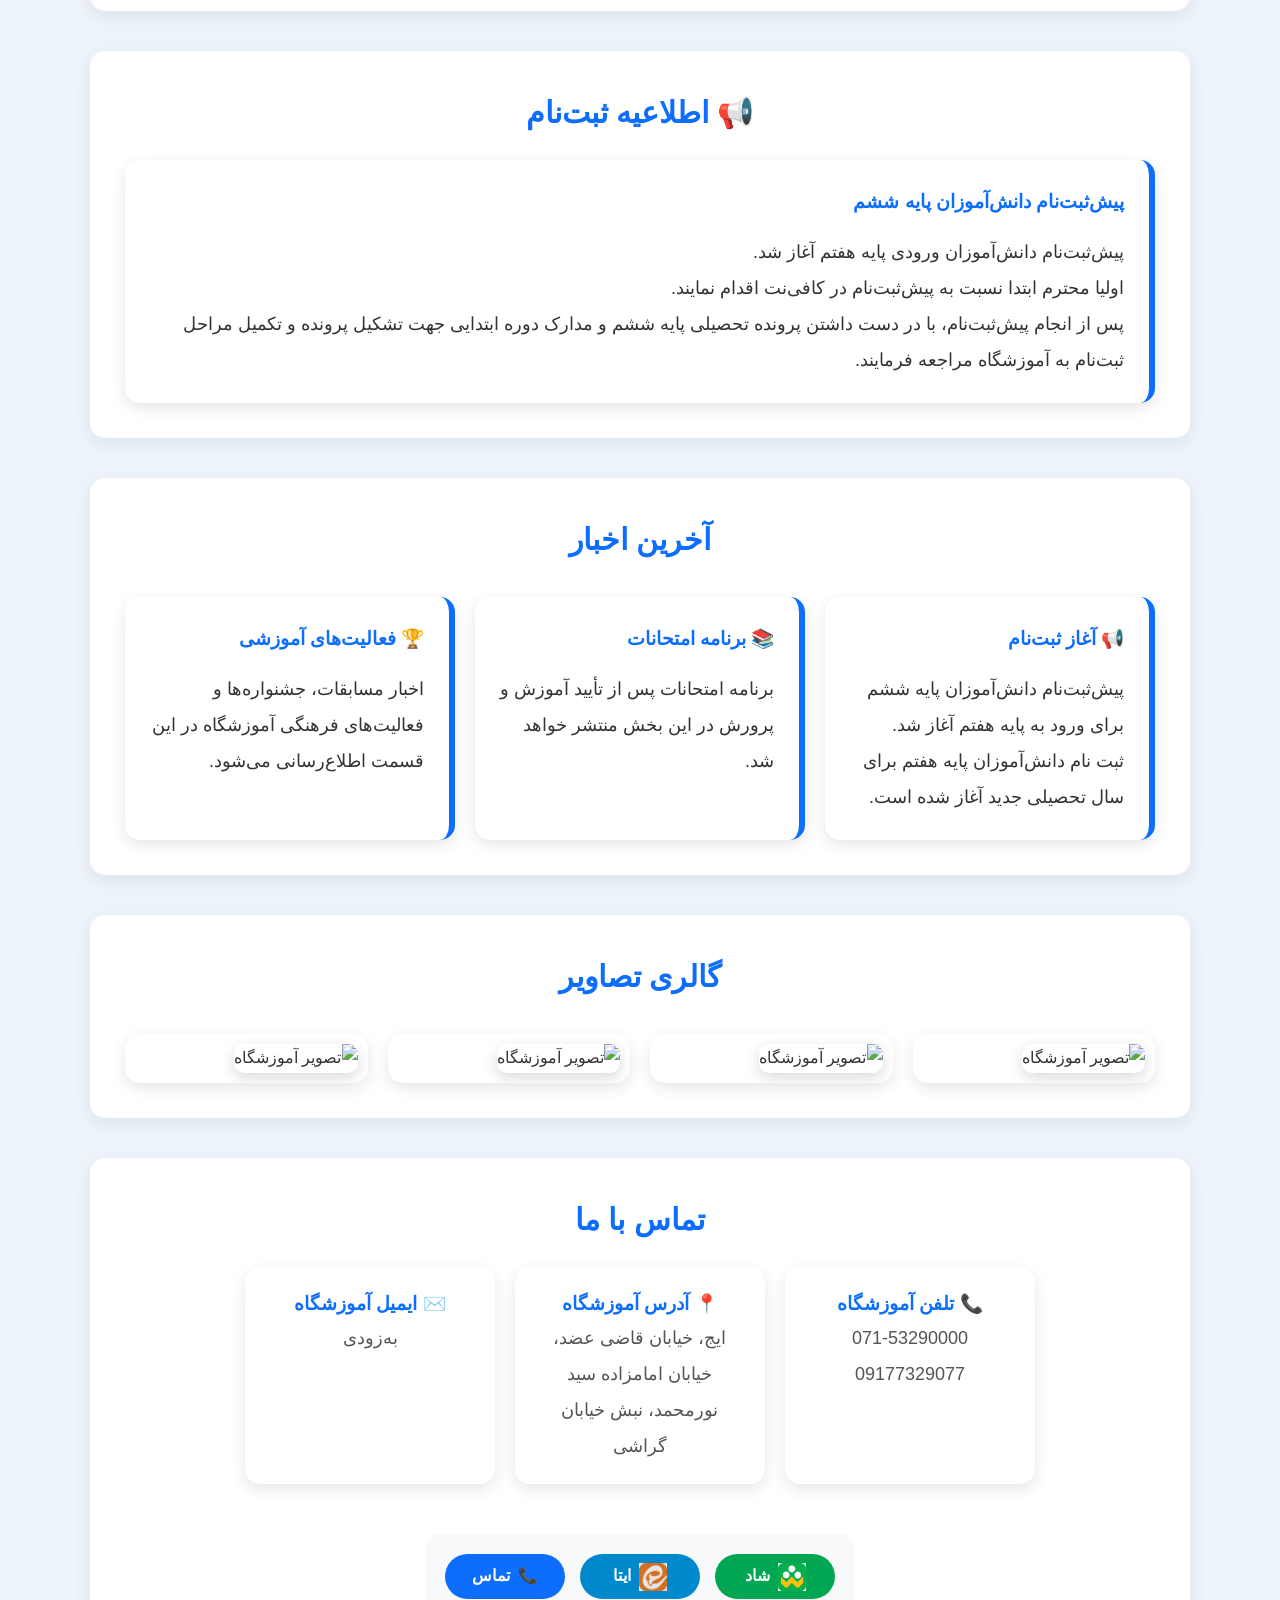
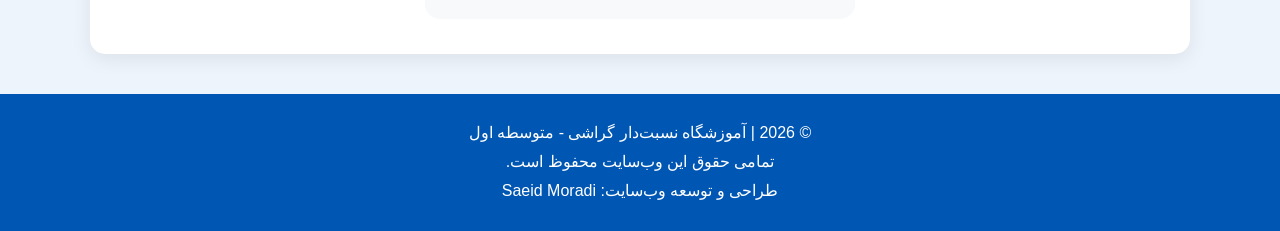
==== commit 2f8de0c2: "Update index.html" ====
--- a/index.html
+++ b/index.html
@@ -267,7 +267,7 @@
 
 </table>
 
-<img src="quote_1789917387971.png"
+<img src="quote_1789908212970.png"
      alt="برنامه هفتگی آموزشگاه"
      style="width:100%; max-width:1000px; display:block; margin:20px auto; border-radius:15px;">
 
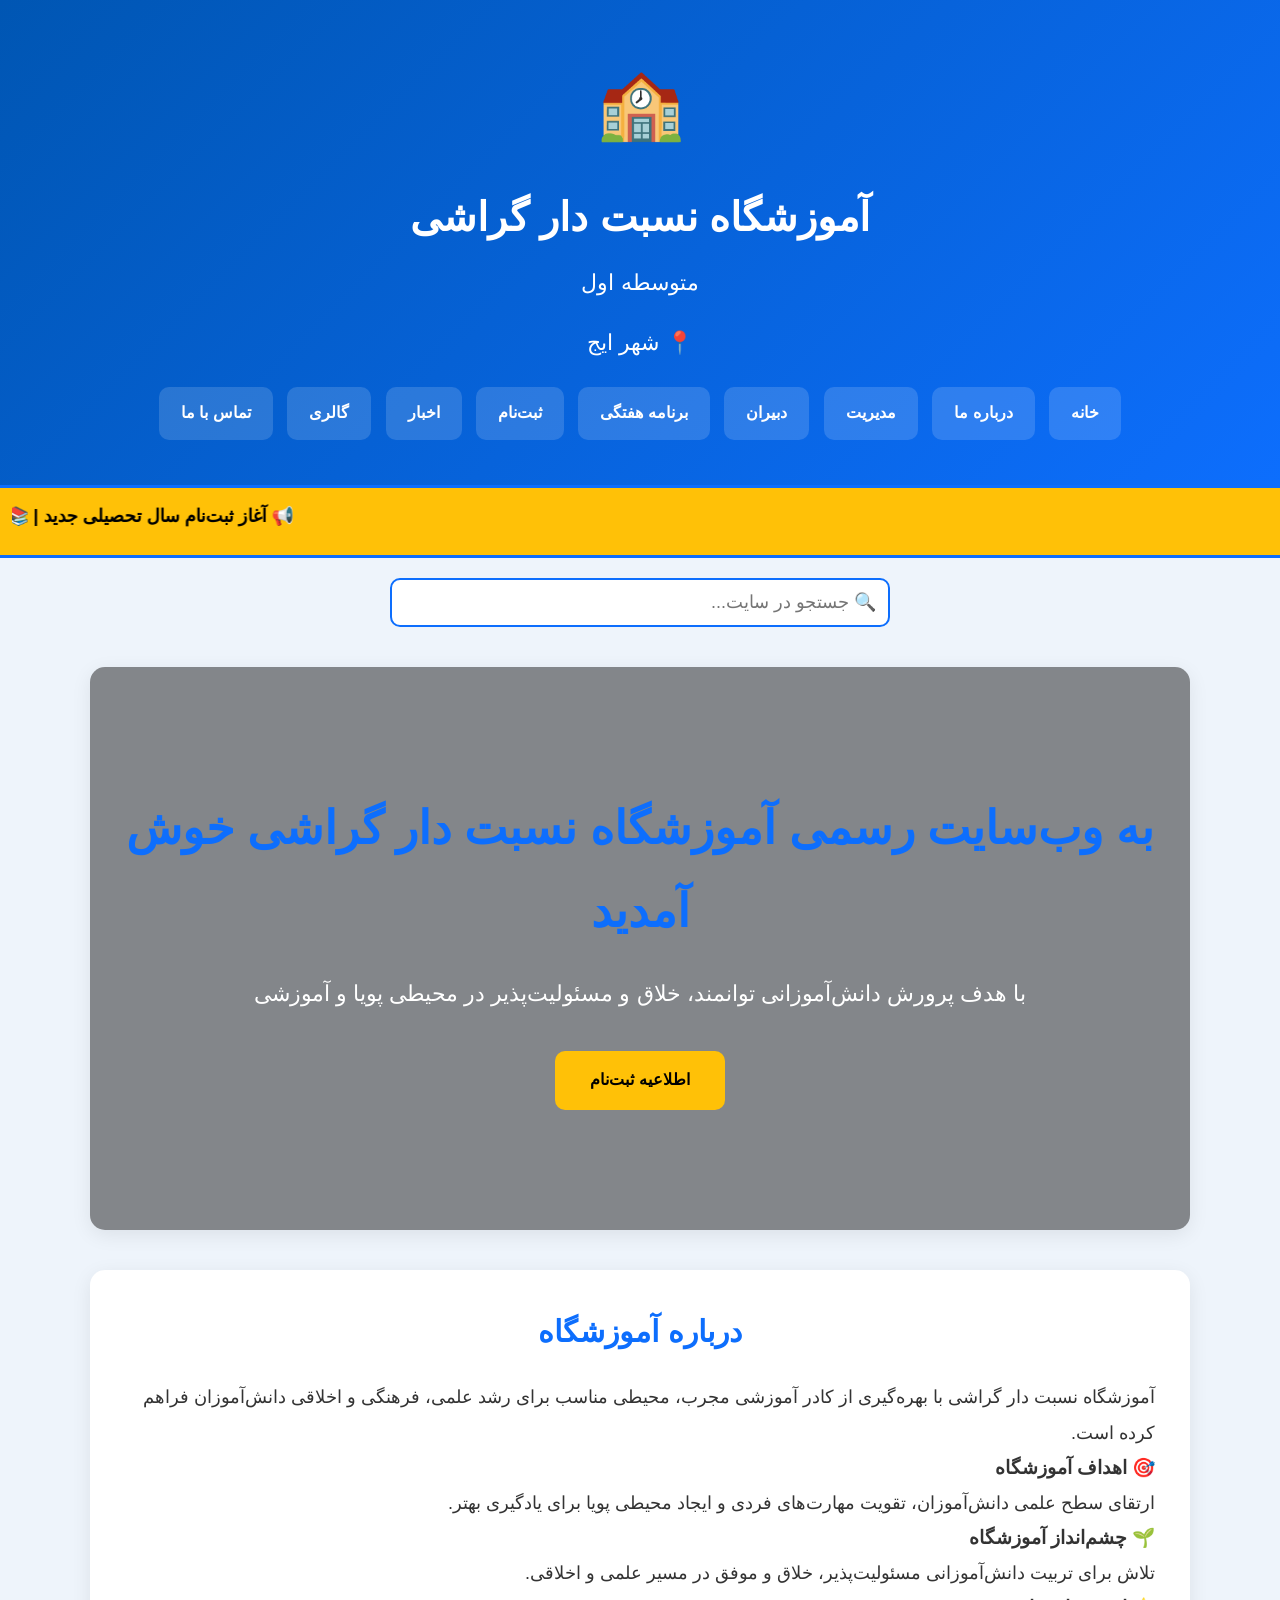
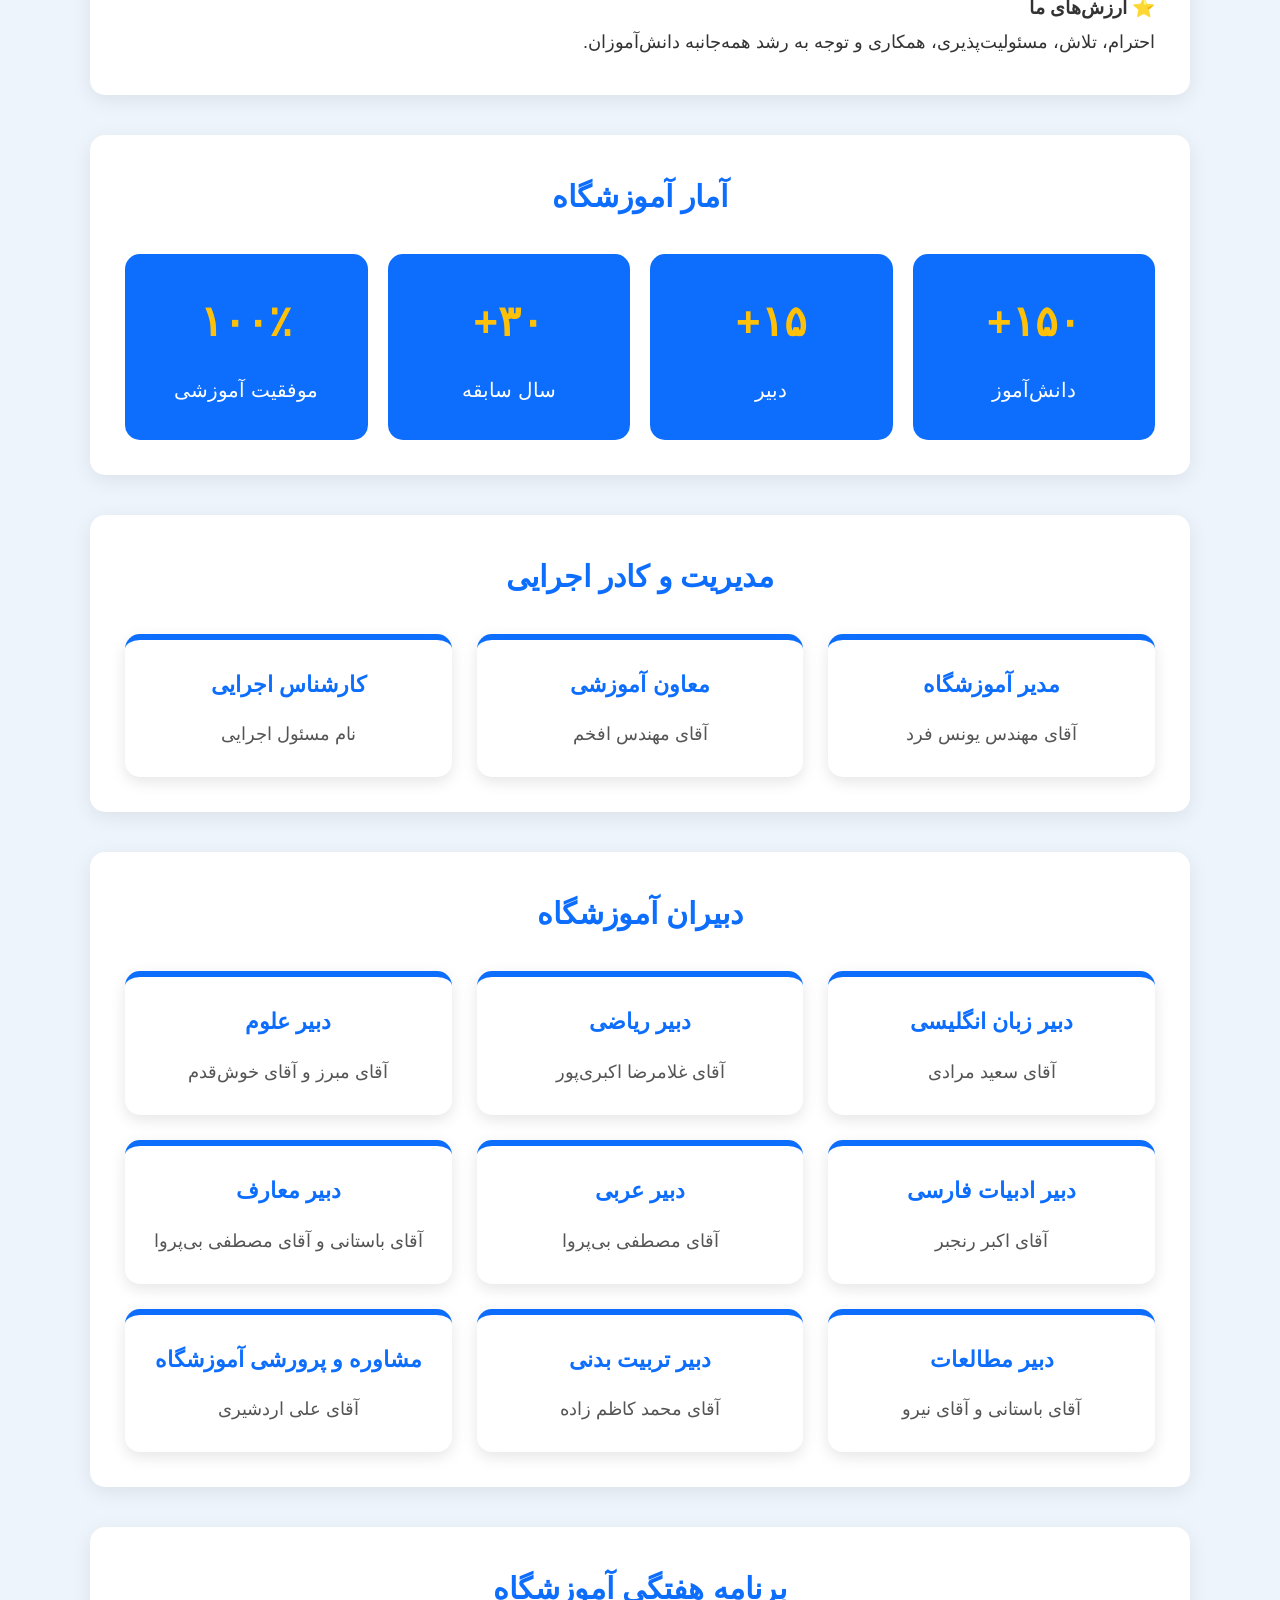
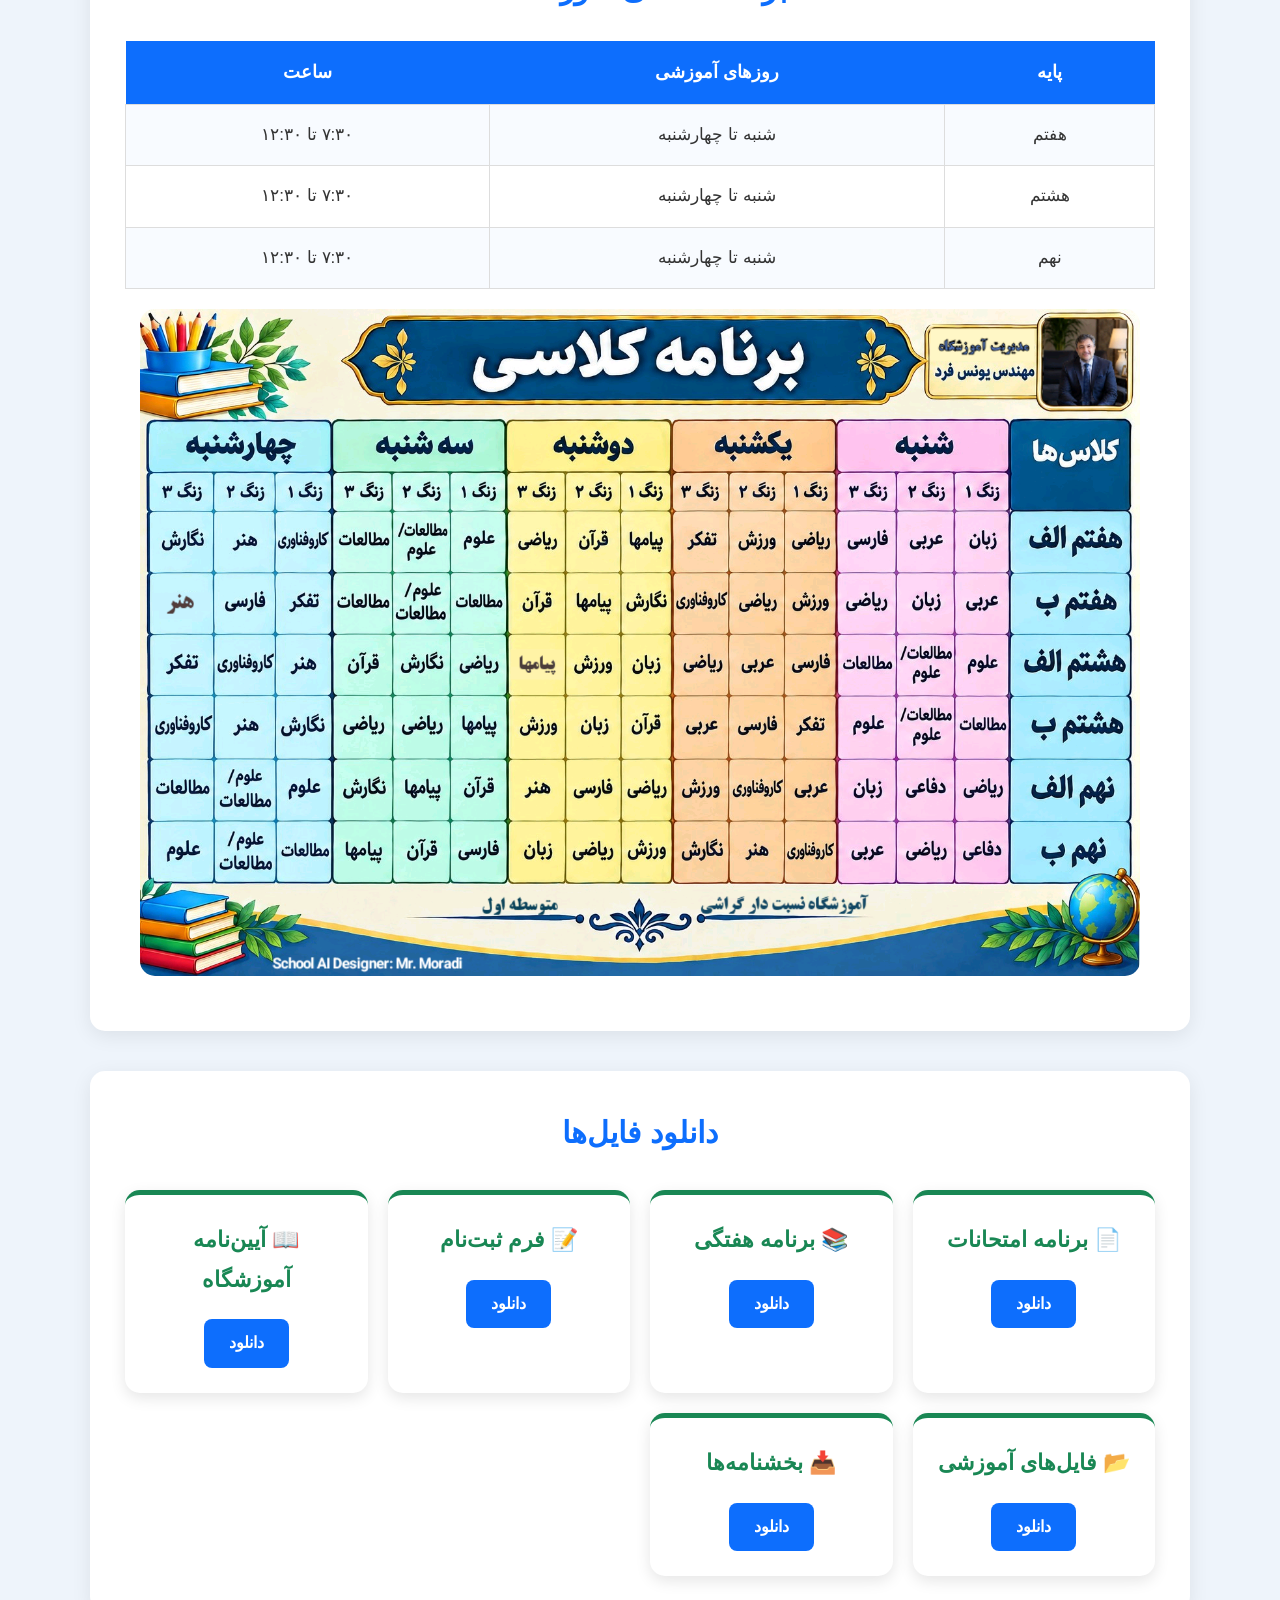
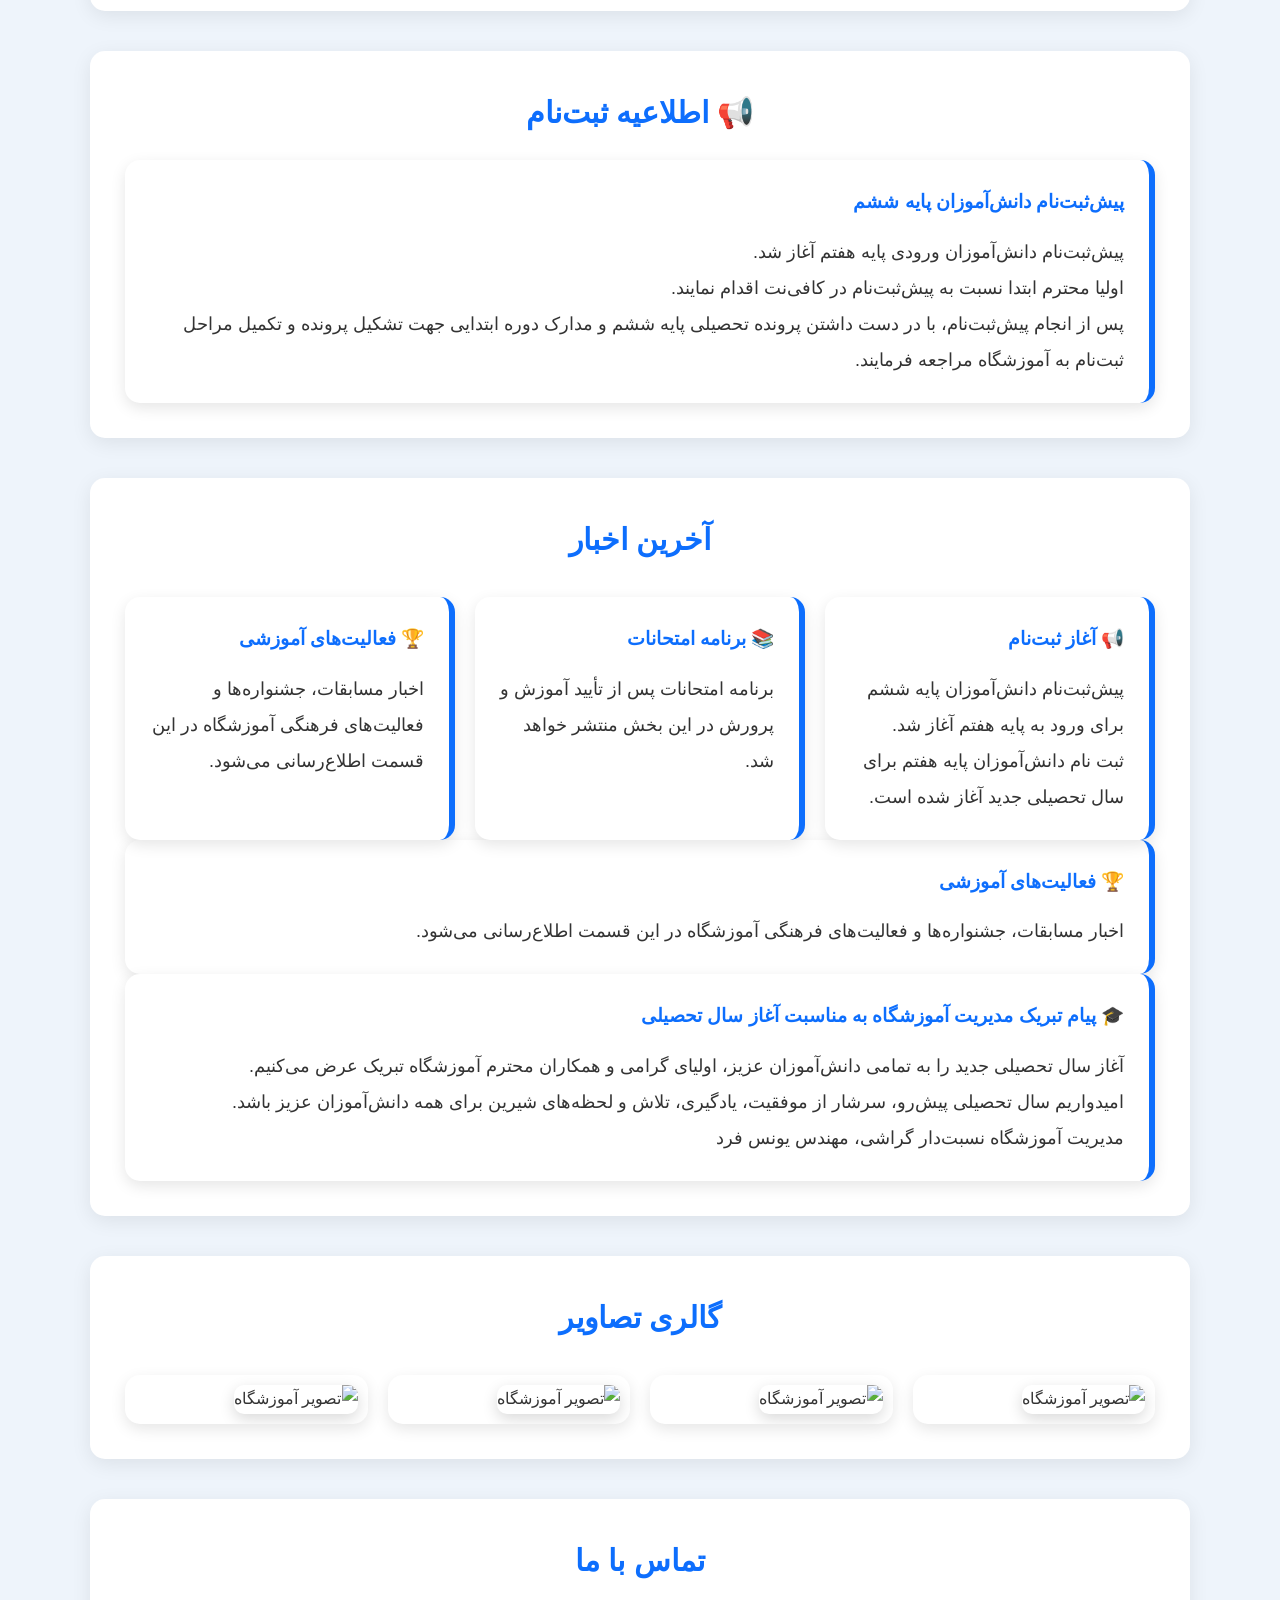
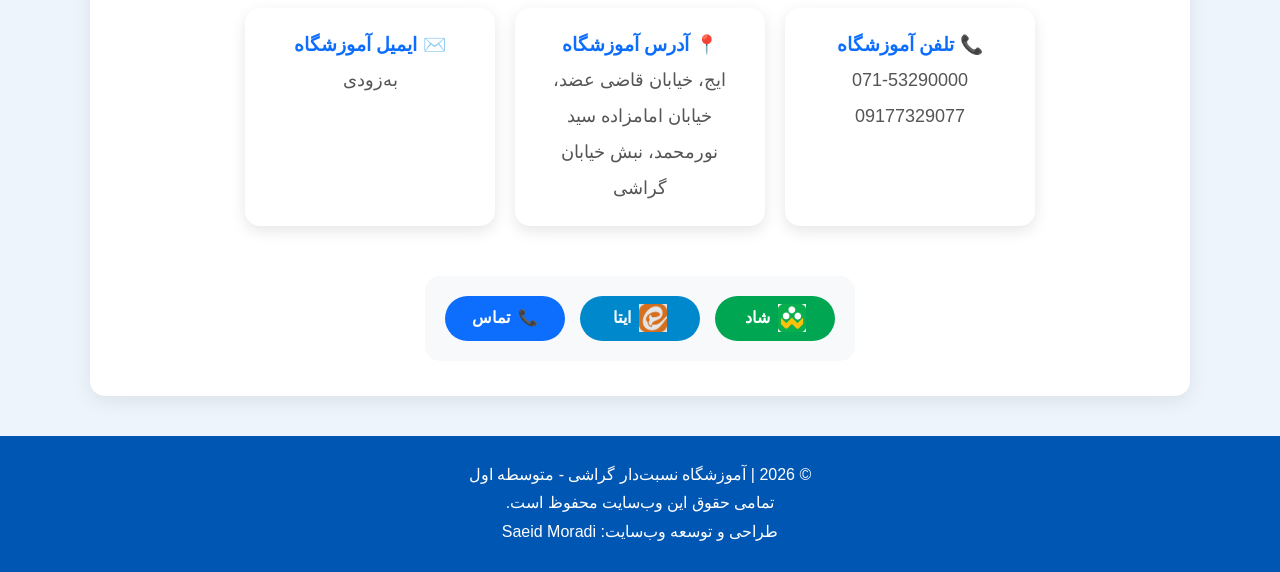
==== commit f4efbb58: "Update index.html" ====
--- a/index.html
+++ b/index.html
@@ -358,7 +358,31 @@
 </div>
 
 </div>
-
+<div class="news-card">
+<h3>🏆 فعالیت‌های آموزشی</h3>
+<p>اخبار مسابقات، جشنواره‌ها و فعالیت‌های فرهنگی آموزشگاه در این قسمت اطلاع‌رسانی می‌شود.</p>
+</div>
+
+<div class="news-card">
+<h3>🎓 پیام تبریک مدیریت آموزشگاه به مناسبت آغاز سال تحصیلی</h3>
+
+<p>
+آغاز سال تحصیلی جدید را به تمامی دانش‌آموزان عزیز، اولیای گرامی و همکاران محترم آموزشگاه تبریک عرض می‌کنیم.
+</p>
+
+<p>
+امیدواریم سال تحصیلی پیش‌رو، سرشار از موفقیت، یادگیری، تلاش و لحظه‌های شیرین برای همه دانش‌آموزان عزیز باشد.
+</p>
+
+<p>
+<strong></strong>مدیریت آموزشگاه نسبت‌دار گراشی، مهندس یونس فرد</strong>
+</p>
+
+</div>
+
+</div>
+
+</section>
 </section>
 <section id="gallery">
 
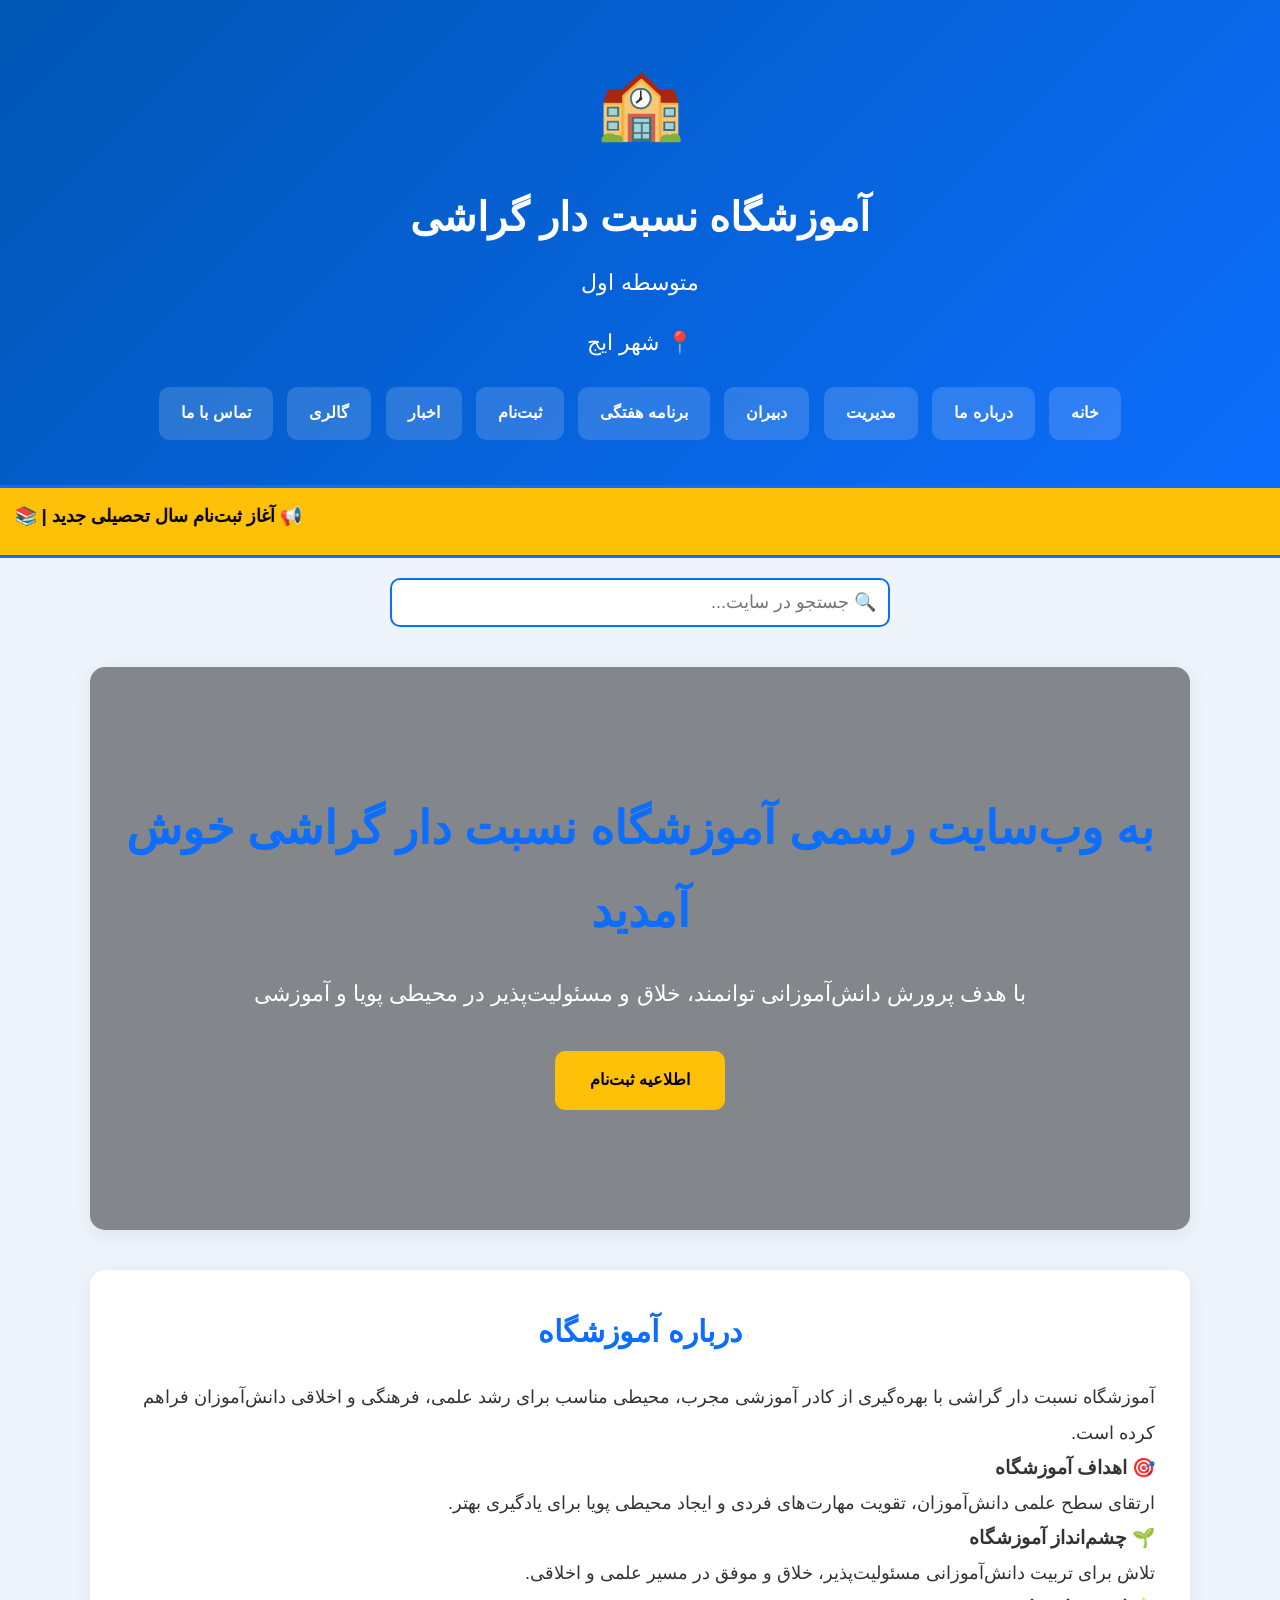
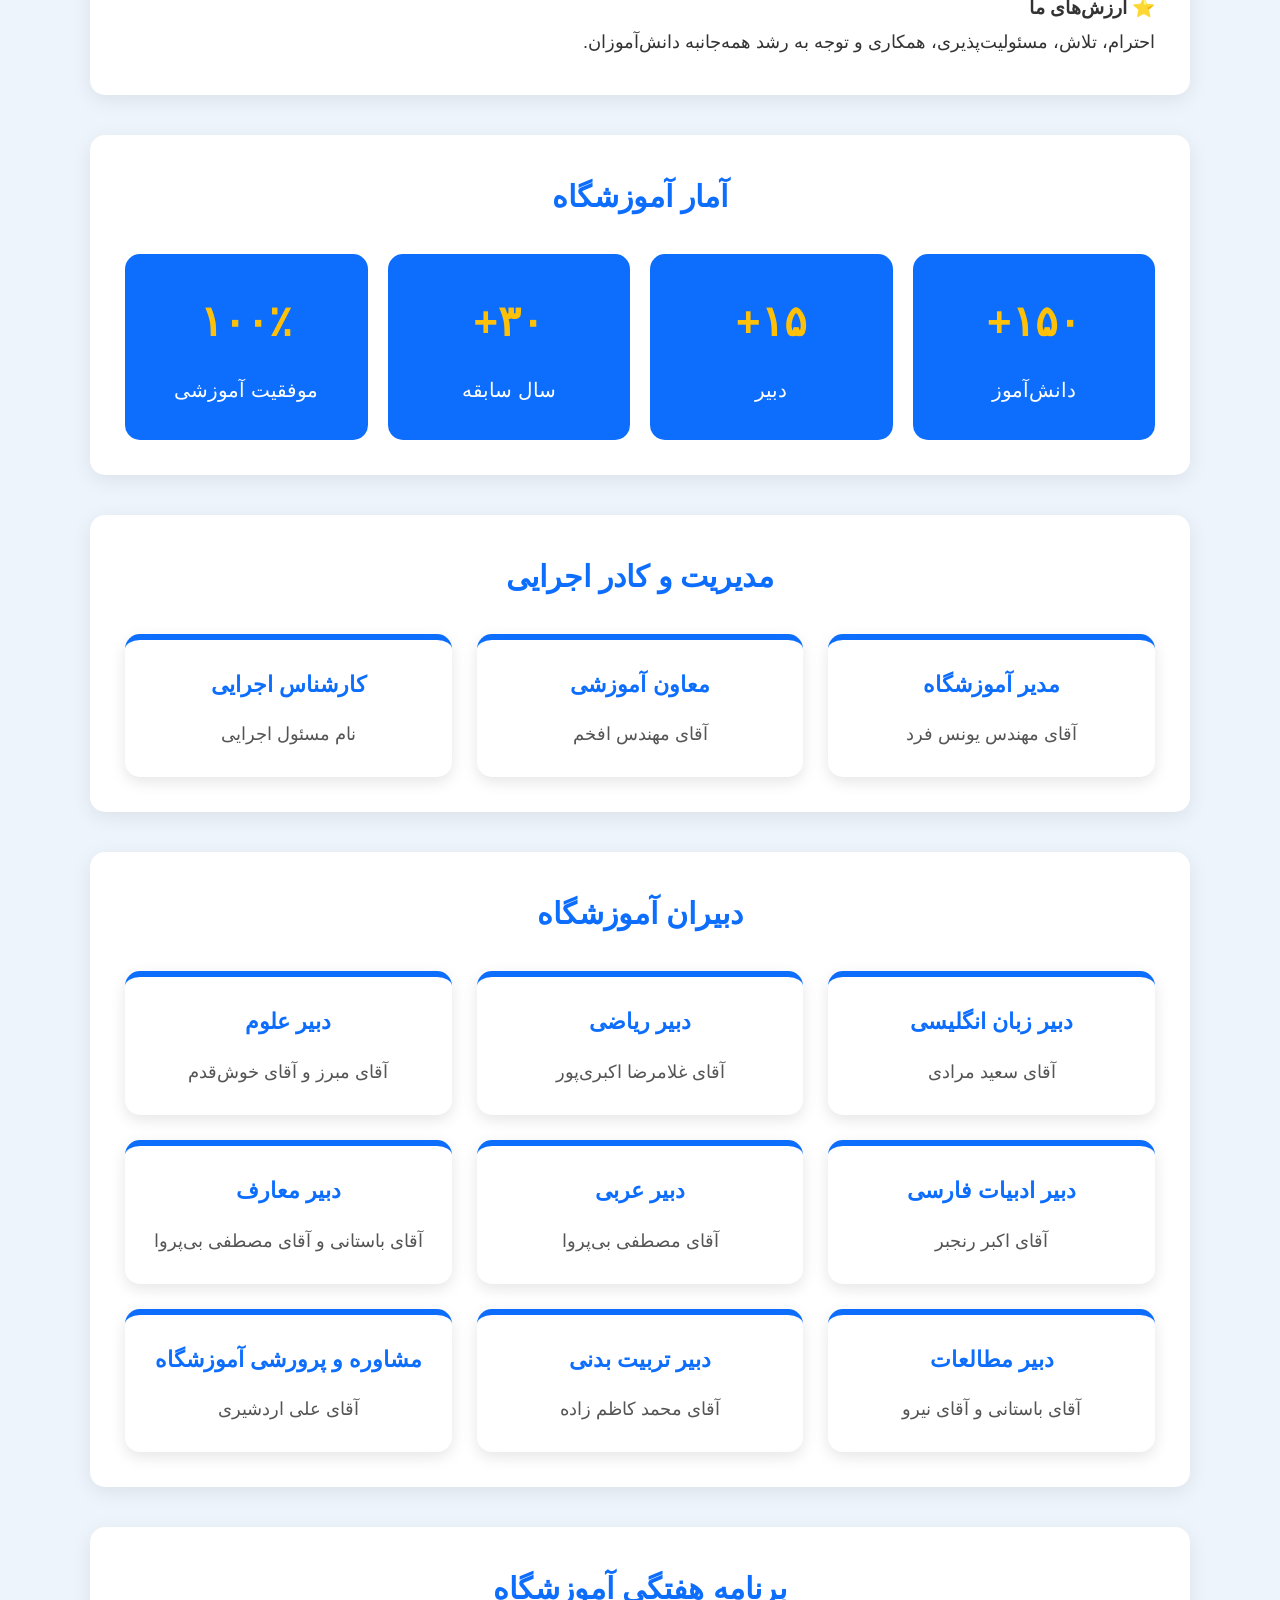
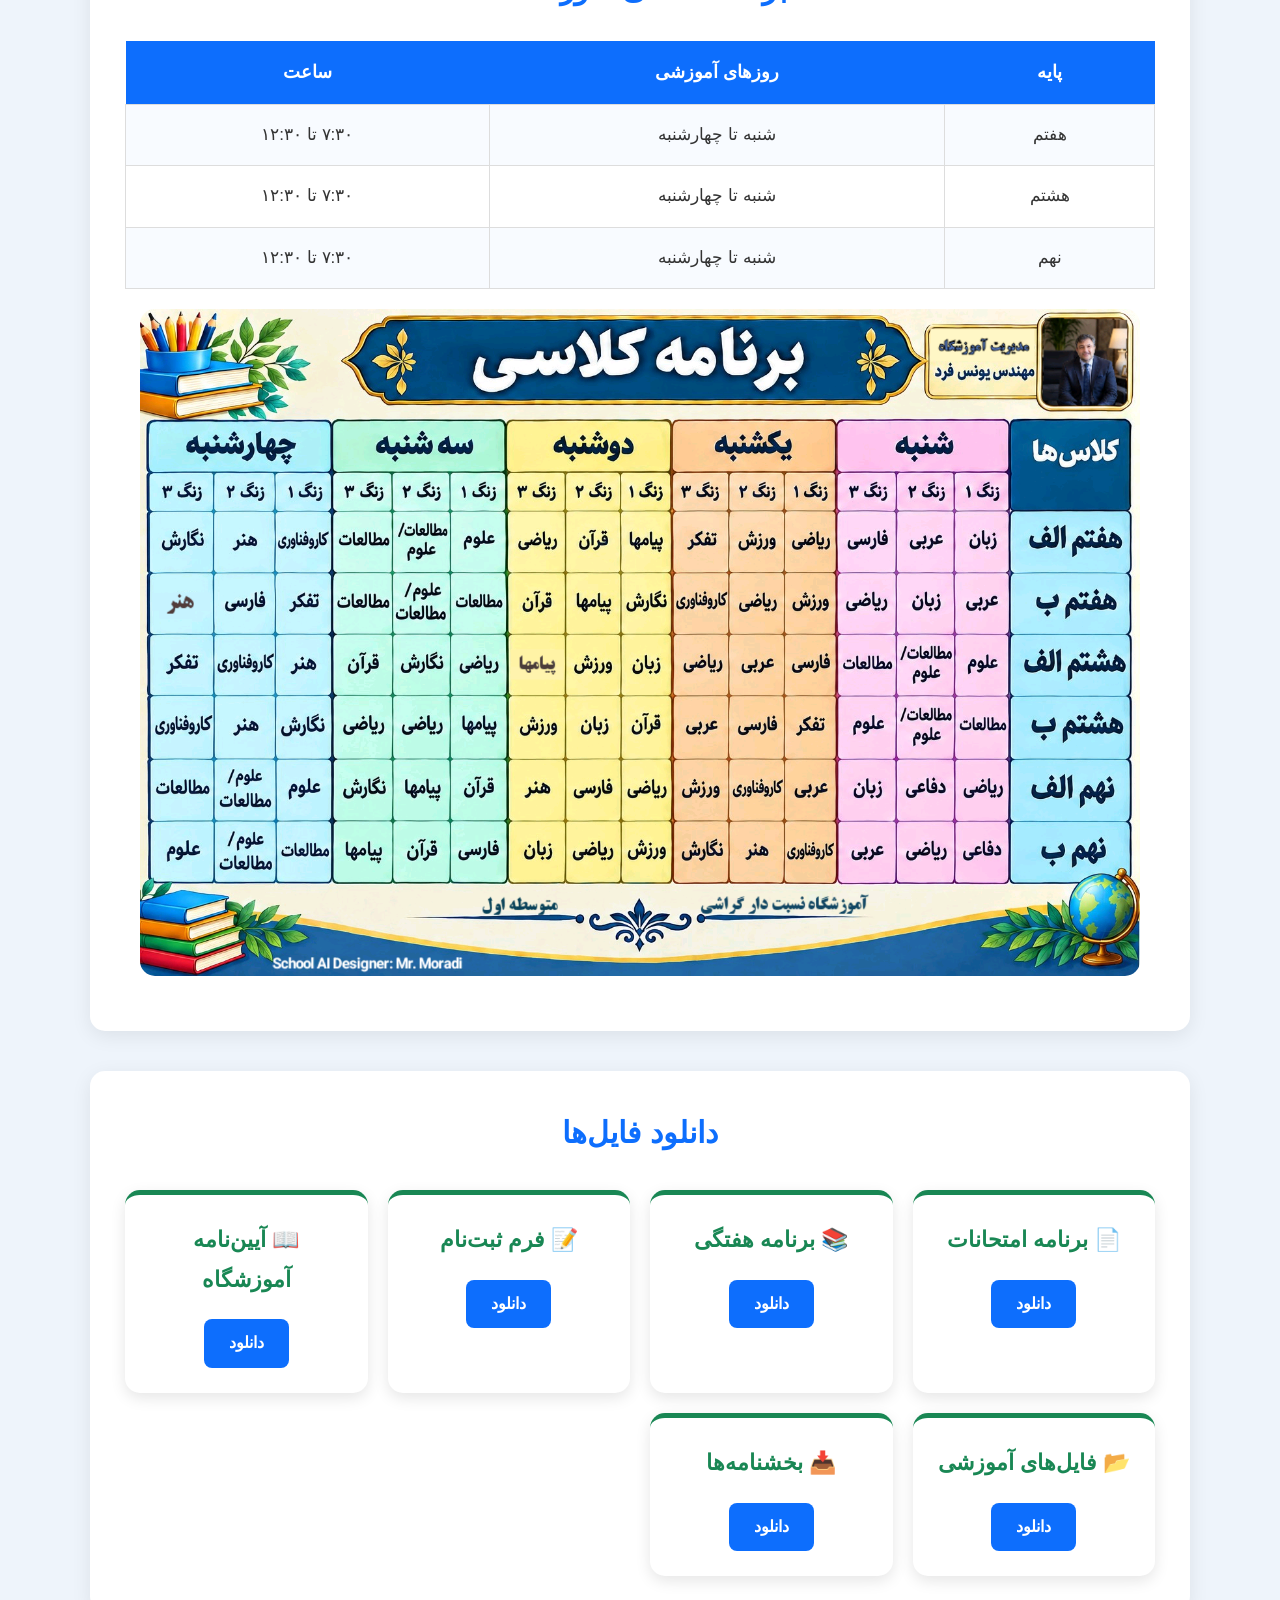
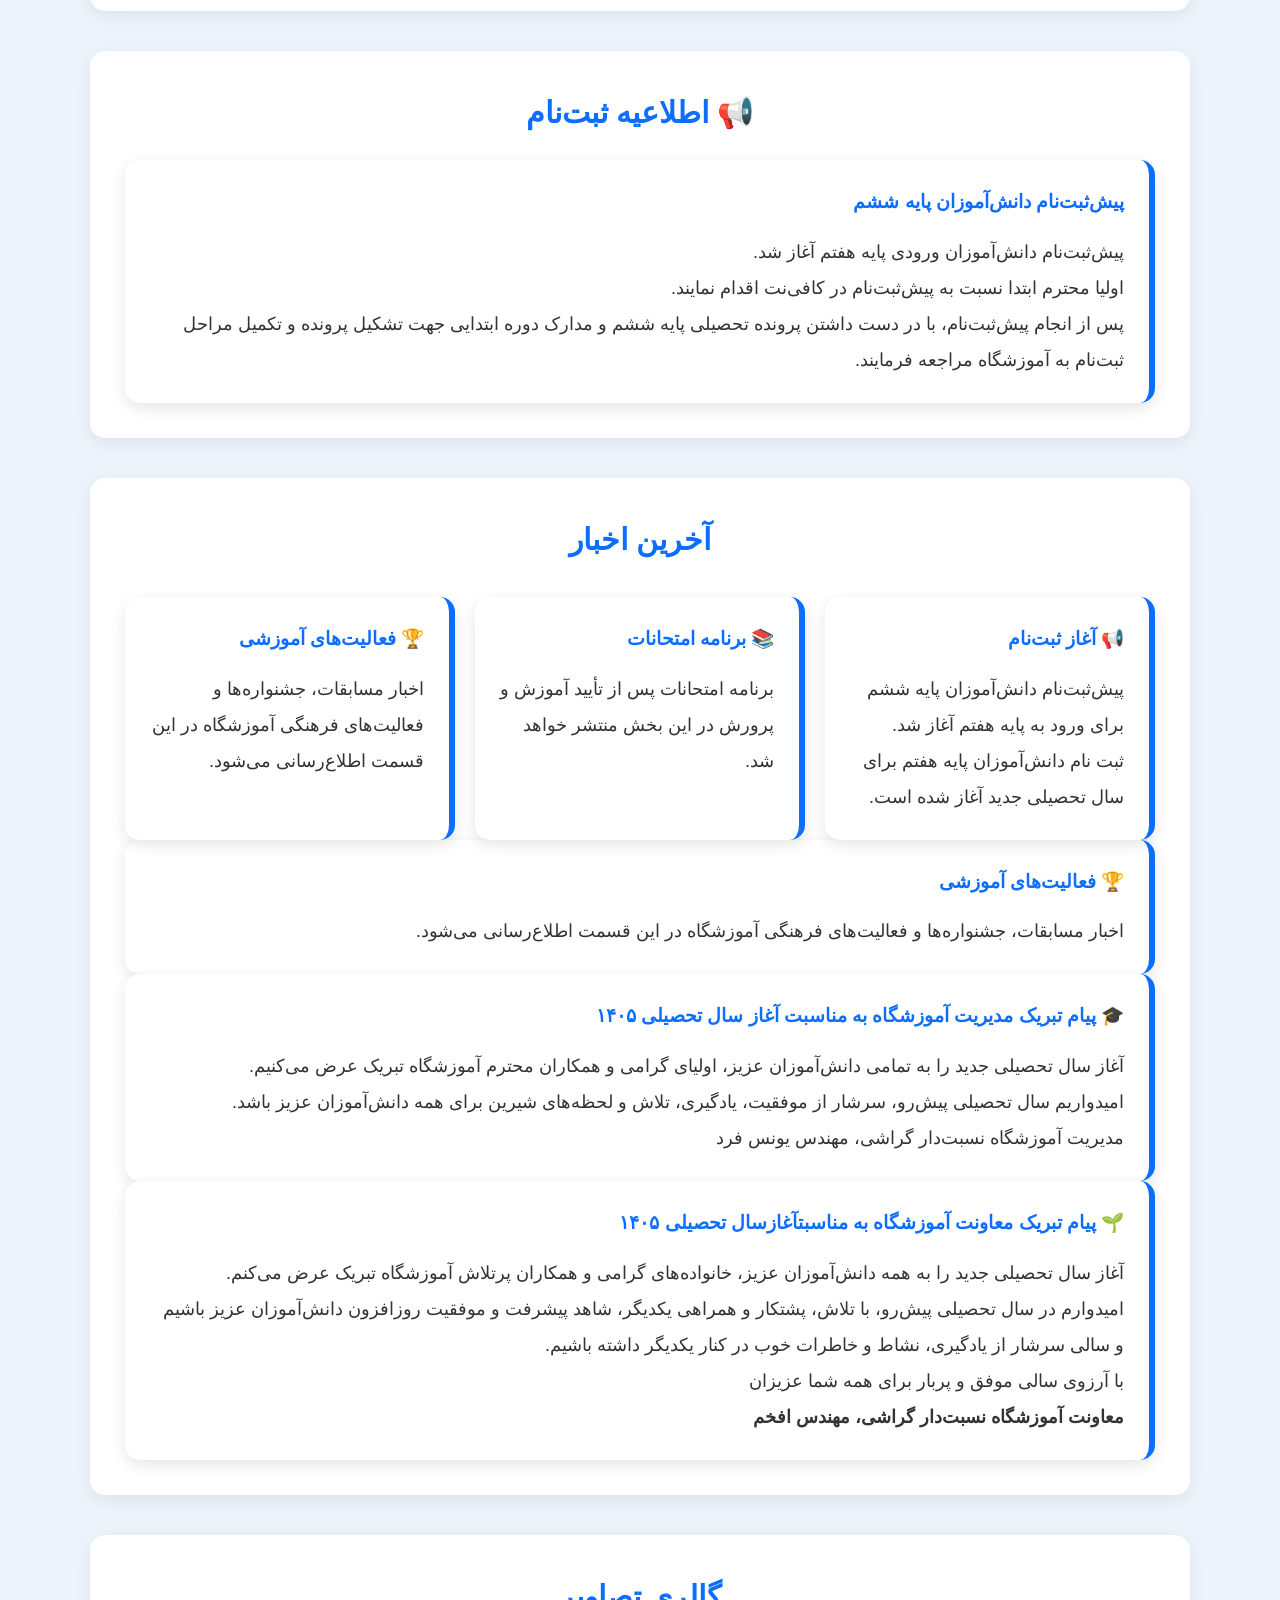
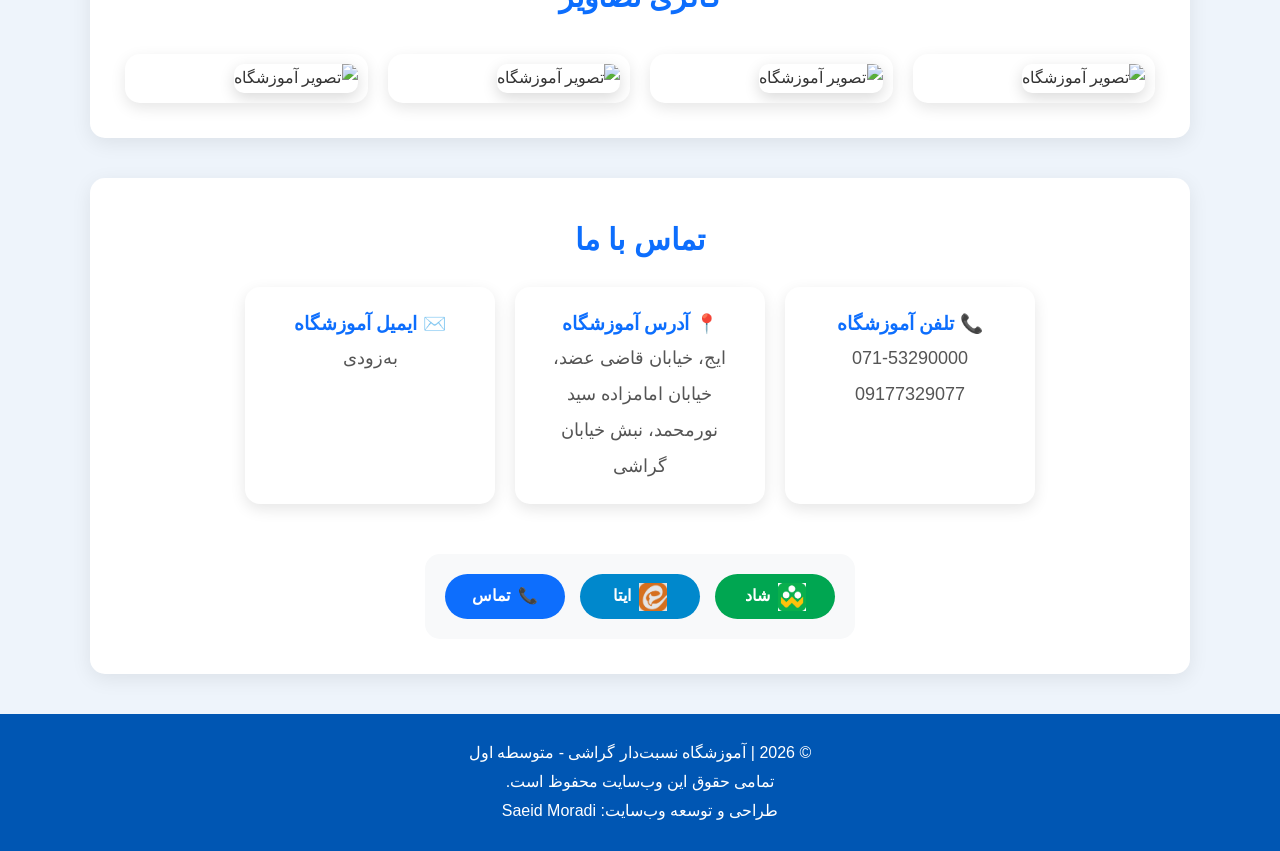
==== commit 9e5bd507: "Update index.html" ====
--- a/index.html
+++ b/index.html
@@ -364,7 +364,7 @@
 </div>
 
 <div class="news-card">
-<h3>🎓 پیام تبریک مدیریت آموزشگاه به مناسبت آغاز سال تحصیلی</h3>
+<h3>🎓 پیام تبریک مدیریت آموزشگاه به مناسبت آغاز سال تحصیلی ۱۴۰۵</h3>
 
 <p>
 آغاز سال تحصیلی جدید را به تمامی دانش‌آموزان عزیز، اولیای گرامی و همکاران محترم آموزشگاه تبریک عرض می‌کنیم.
@@ -381,6 +381,26 @@
 </div>
 
 </div>
+  <div class="news-card">
+<h3>🌱 پیام تبریک معاونت آموزشگاه به مناسبتآغازسال تحصیلی ۱۴۰۵</h3>
+
+<p>
+آغاز سال تحصیلی جدید را به همه دانش‌آموزان عزیز، خانواده‌های گرامی و همکاران پرتلاش آموزشگاه تبریک عرض می‌کنم.
+</p>
+
+<p>
+امیدوارم در سال تحصیلی پیش‌رو، با تلاش، پشتکار و همراهی یکدیگر، شاهد پیشرفت و موفقیت روزافزون دانش‌آموزان عزیز باشیم و سالی سرشار از یادگیری، نشاط و خاطرات خوب در کنار یکدیگر داشته باشیم.
+</p>
+
+<p>
+با آرزوی سالی موفق و پربار برای همه شما عزیزان
+</p>
+
+<p>
+<strong>معاونت آموزشگاه نسبت‌دار گراشی، مهندس افخم</strong>
+</p>
+
+  </div>
 
 </section>
 </section>
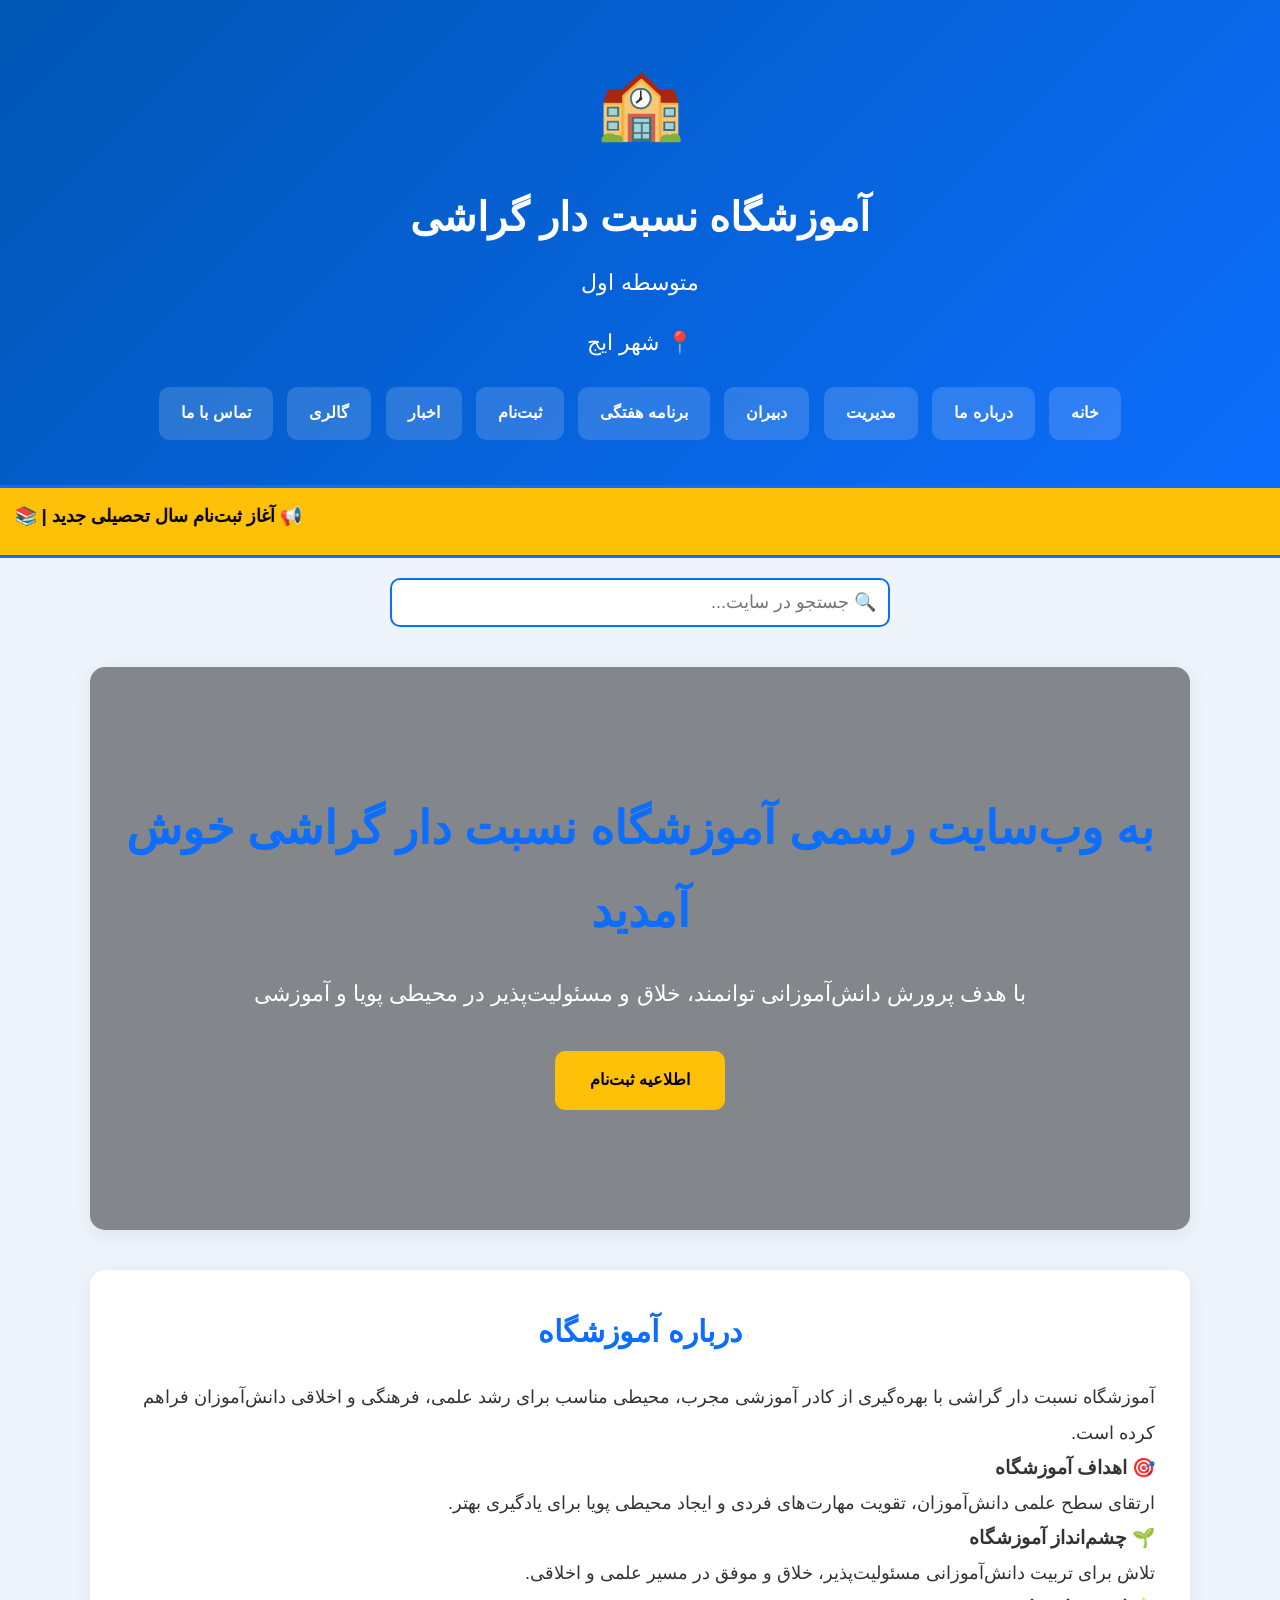
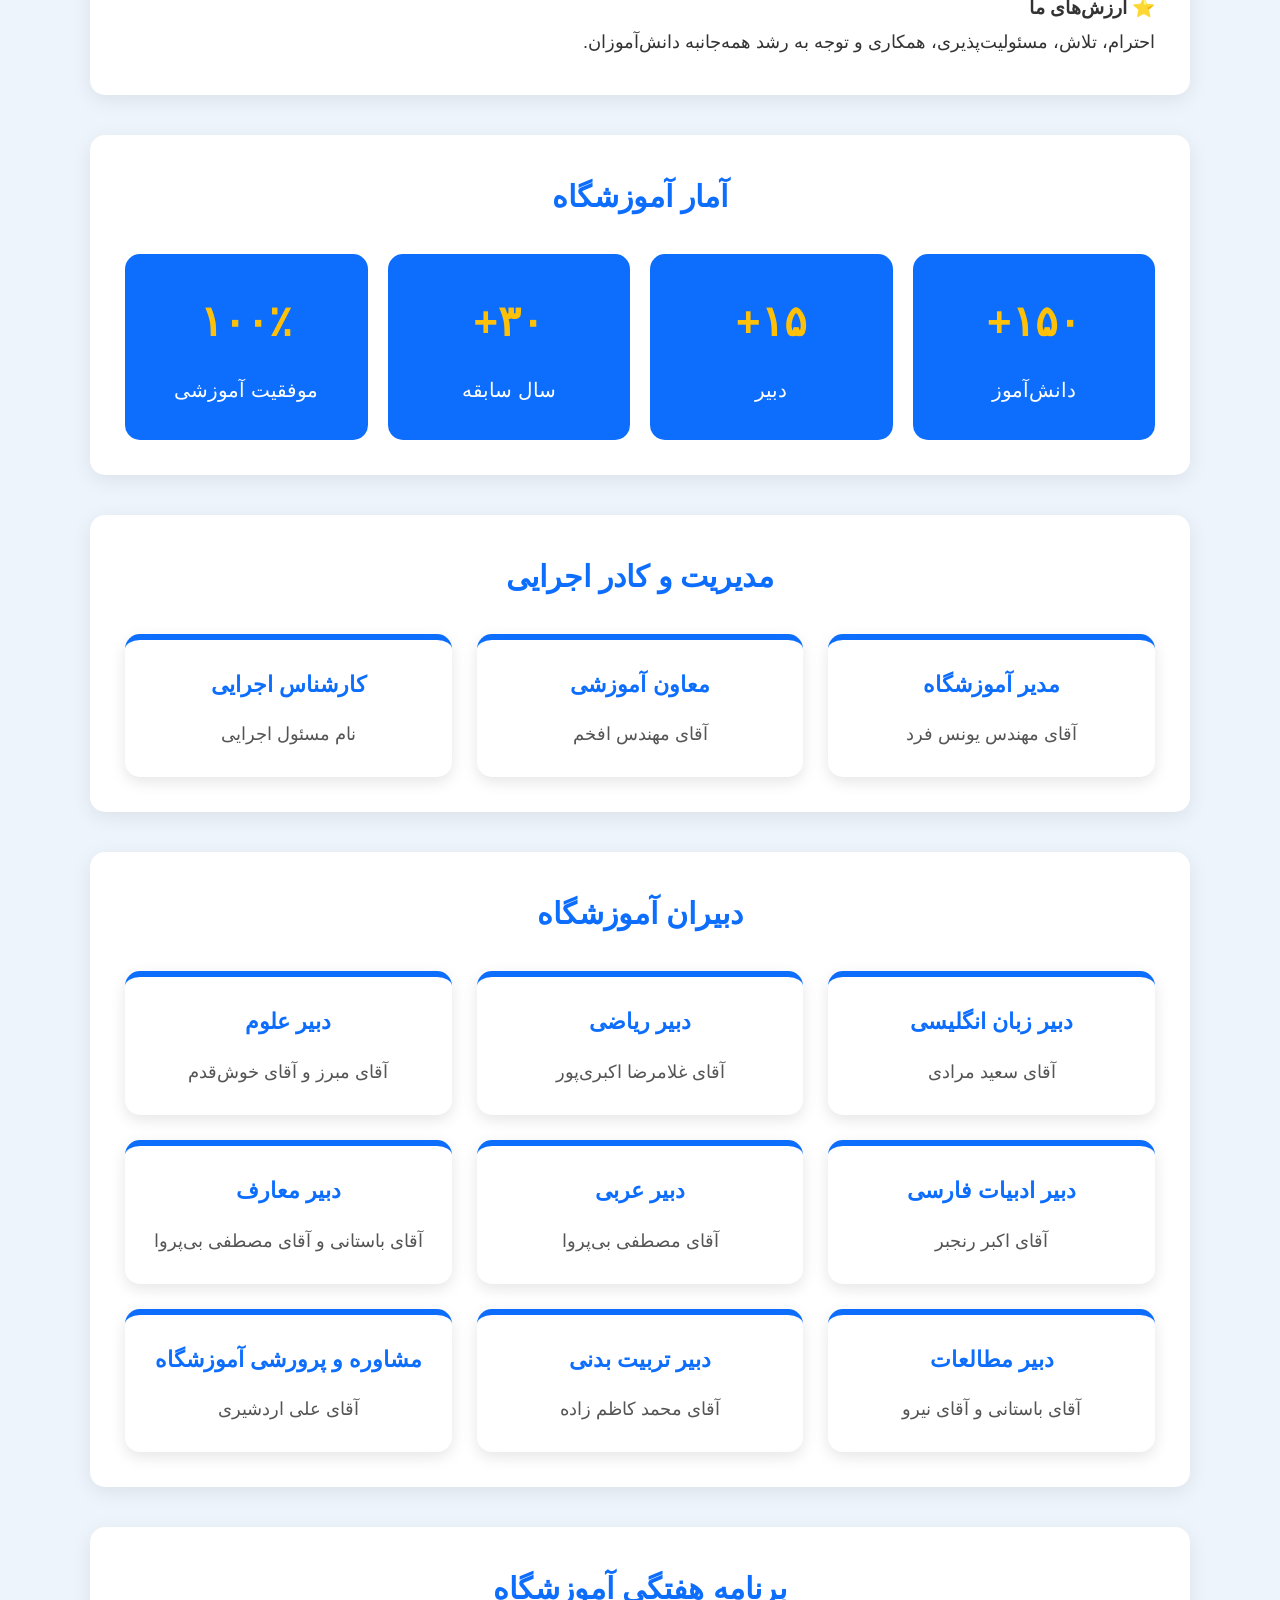
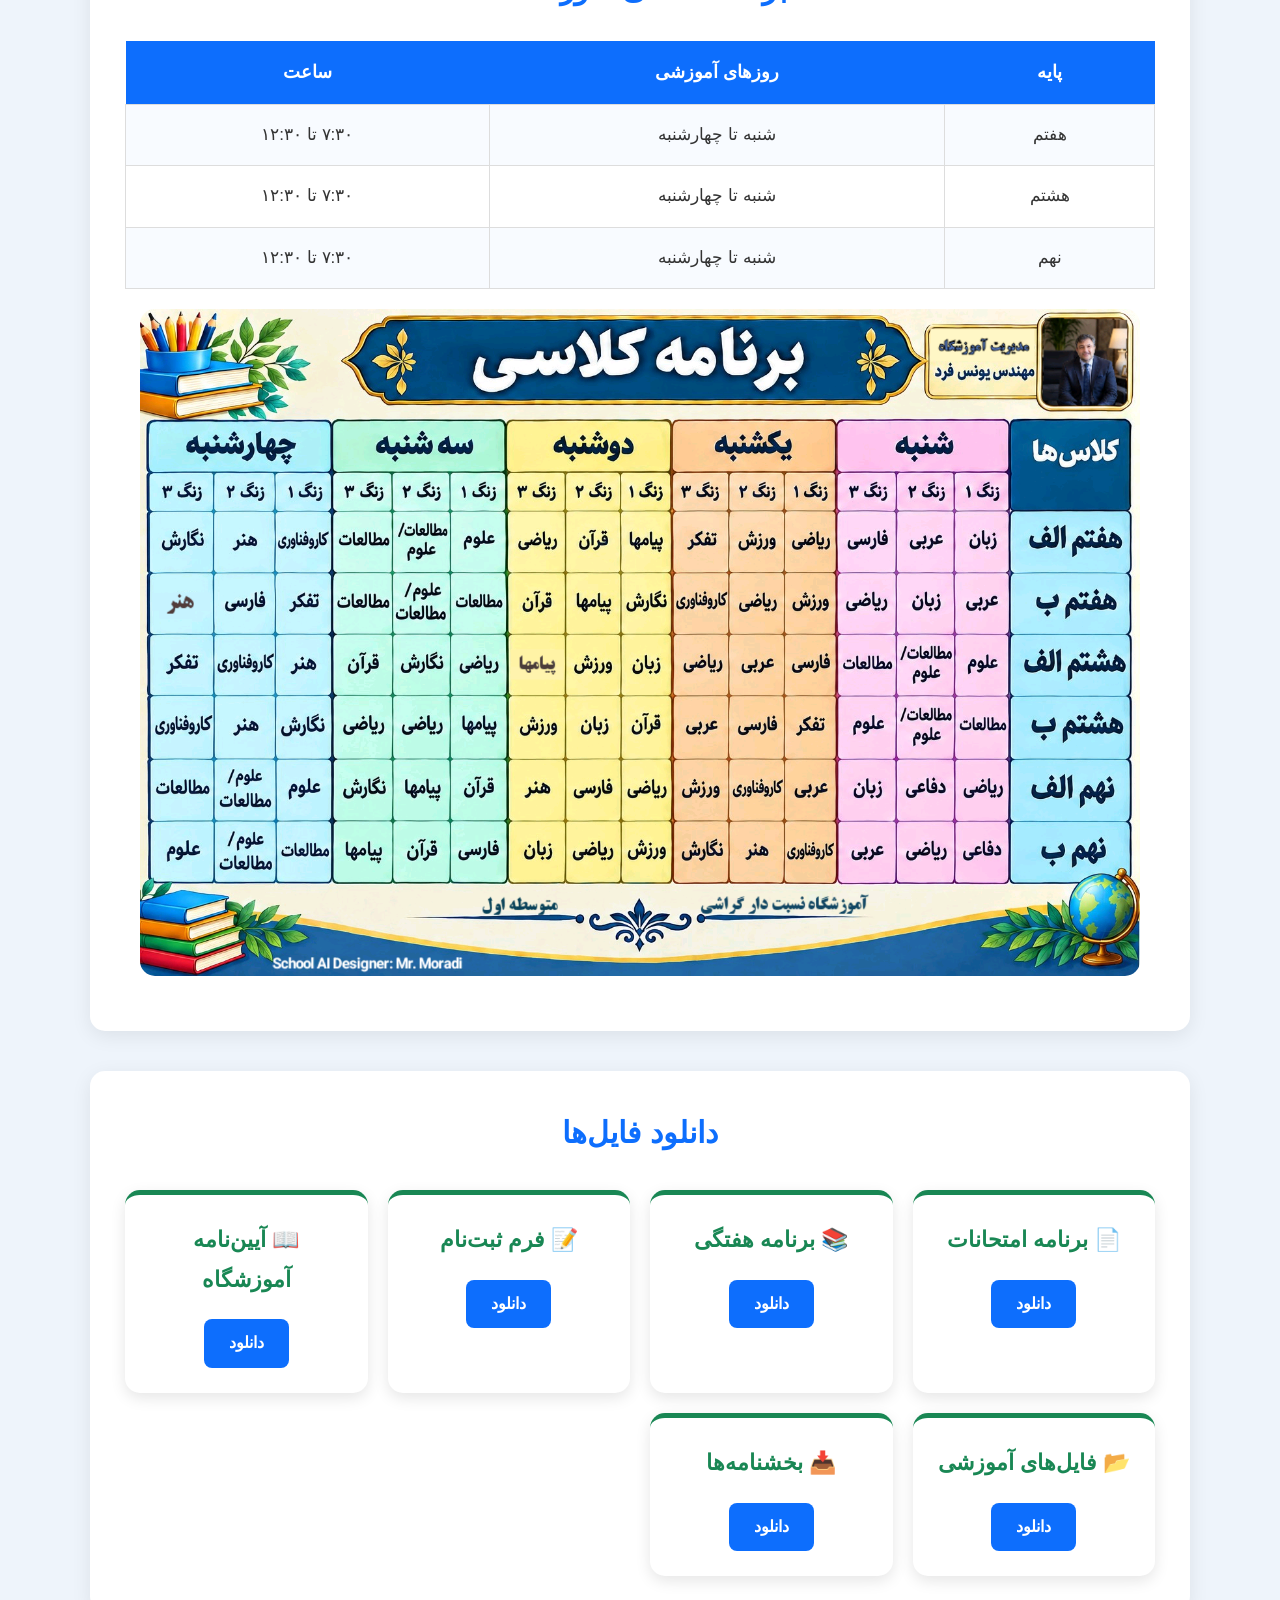
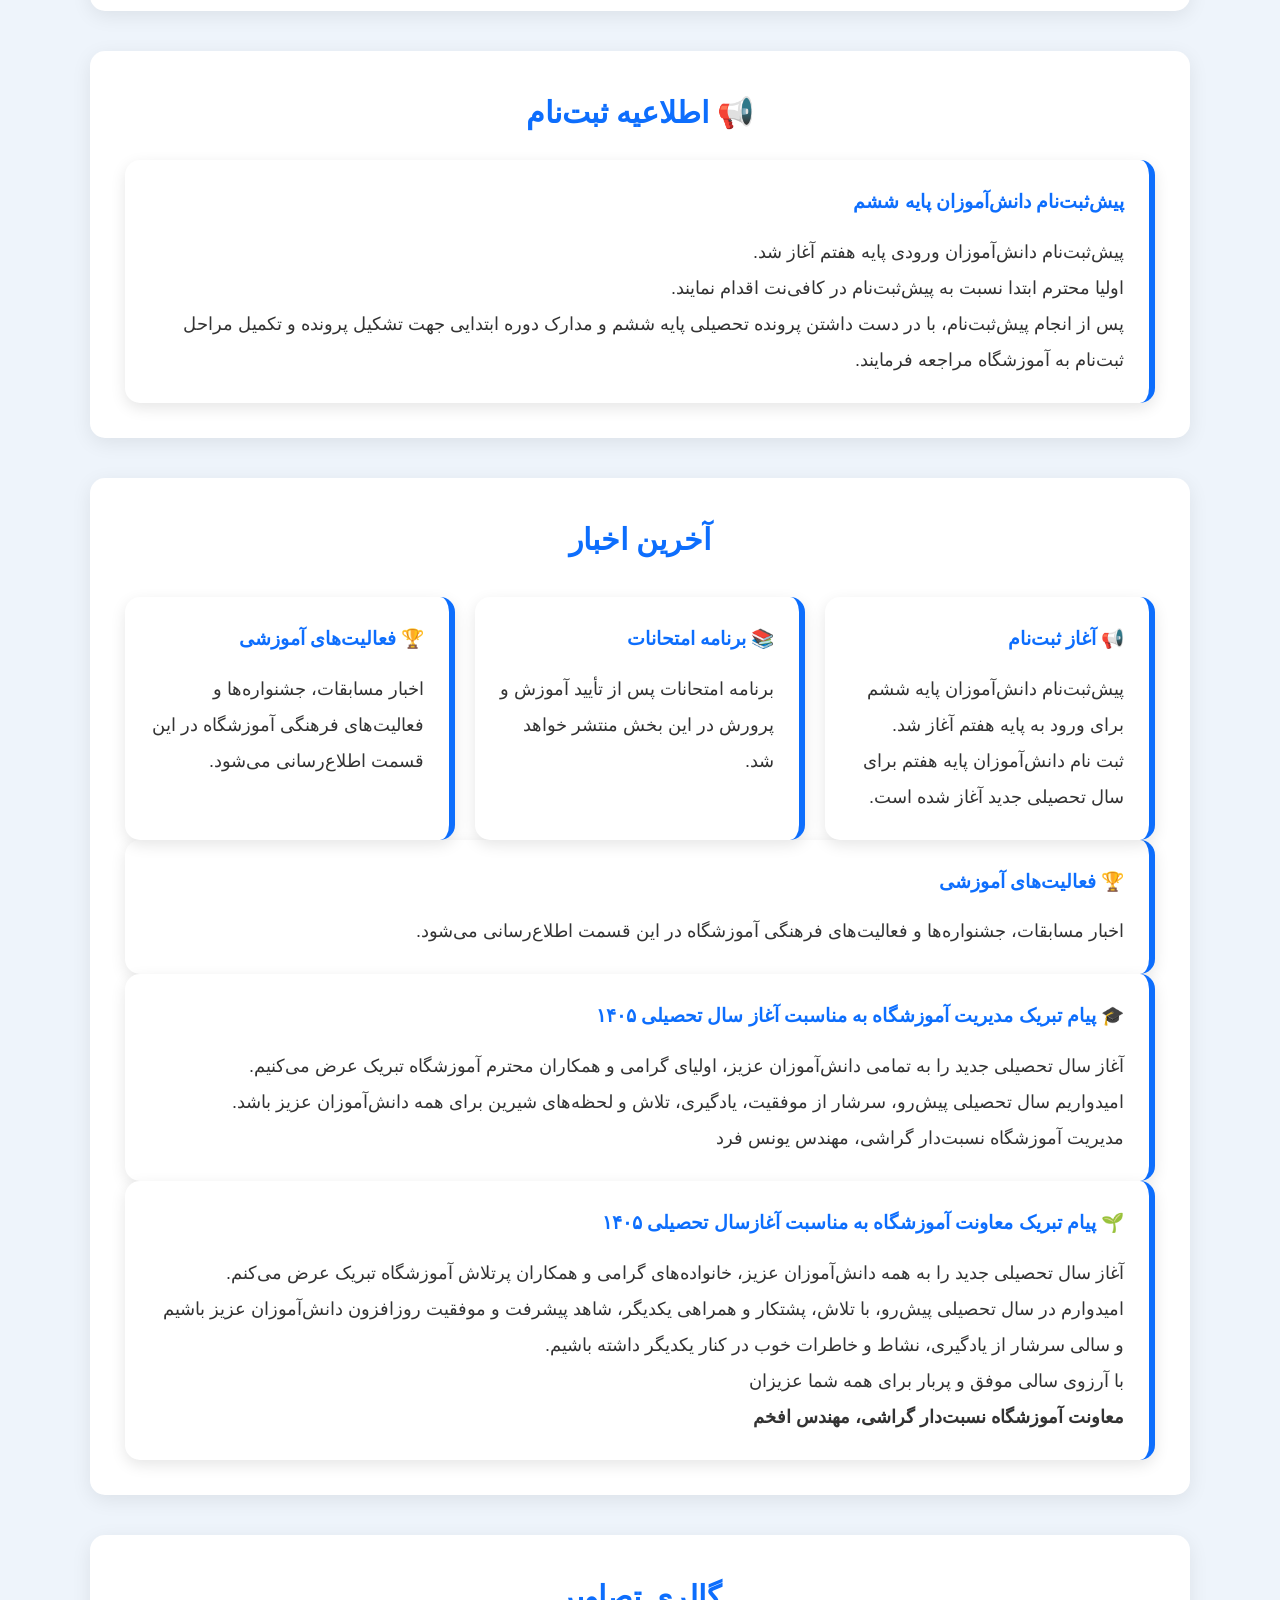
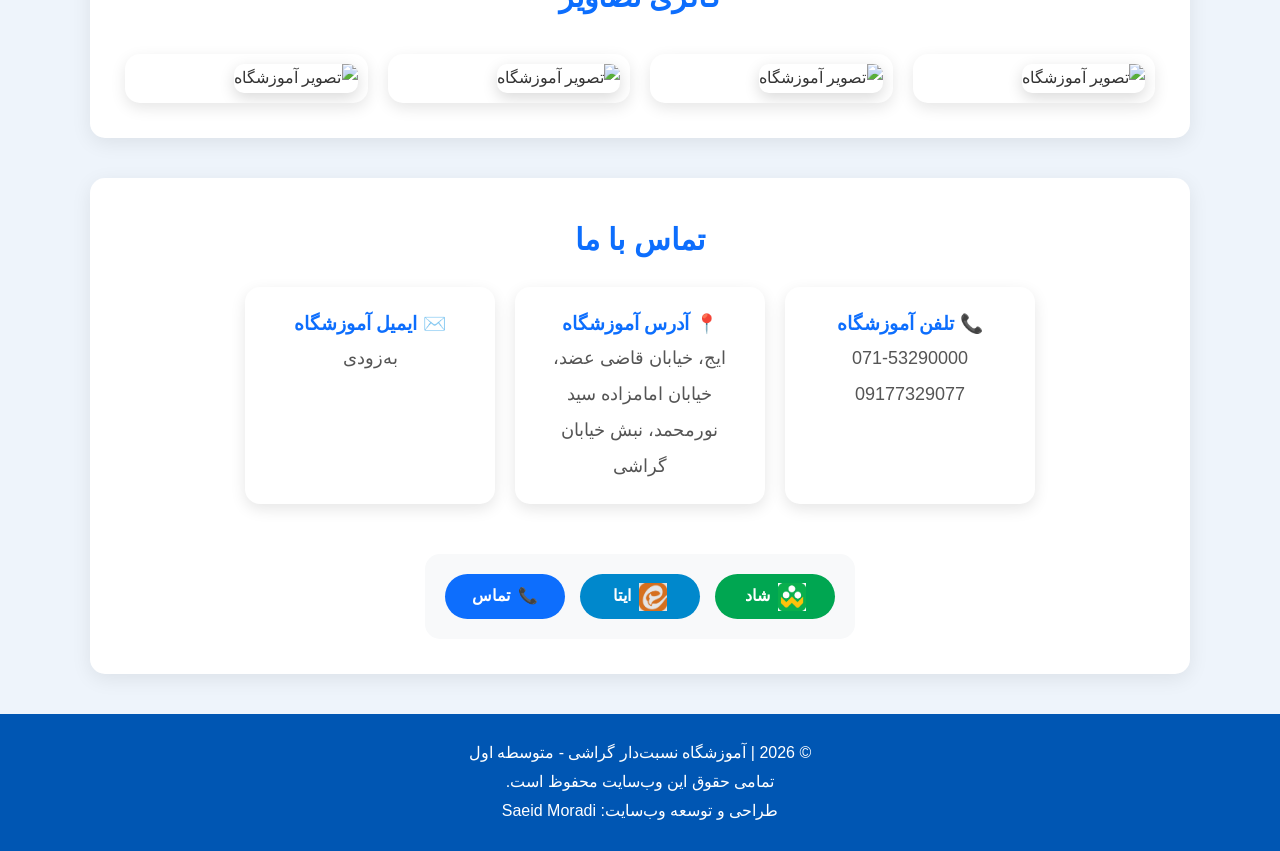
==== commit a98f7571: "Update index.html" ====
--- a/index.html
+++ b/index.html
@@ -382,7 +382,7 @@
 
 </div>
   <div class="news-card">
-<h3>🌱 پیام تبریک معاونت آموزشگاه به مناسبتآغازسال تحصیلی ۱۴۰۵</h3>
+<h3>🌱 پیام تبریک معاونت آموزشگاه به مناسبت آغازسال تحصیلی ۱۴۰۵</h3>
 
 <p>
 آغاز سال تحصیلی جدید را به همه دانش‌آموزان عزیز، خانواده‌های گرامی و همکاران پرتلاش آموزشگاه تبریک عرض می‌کنم.
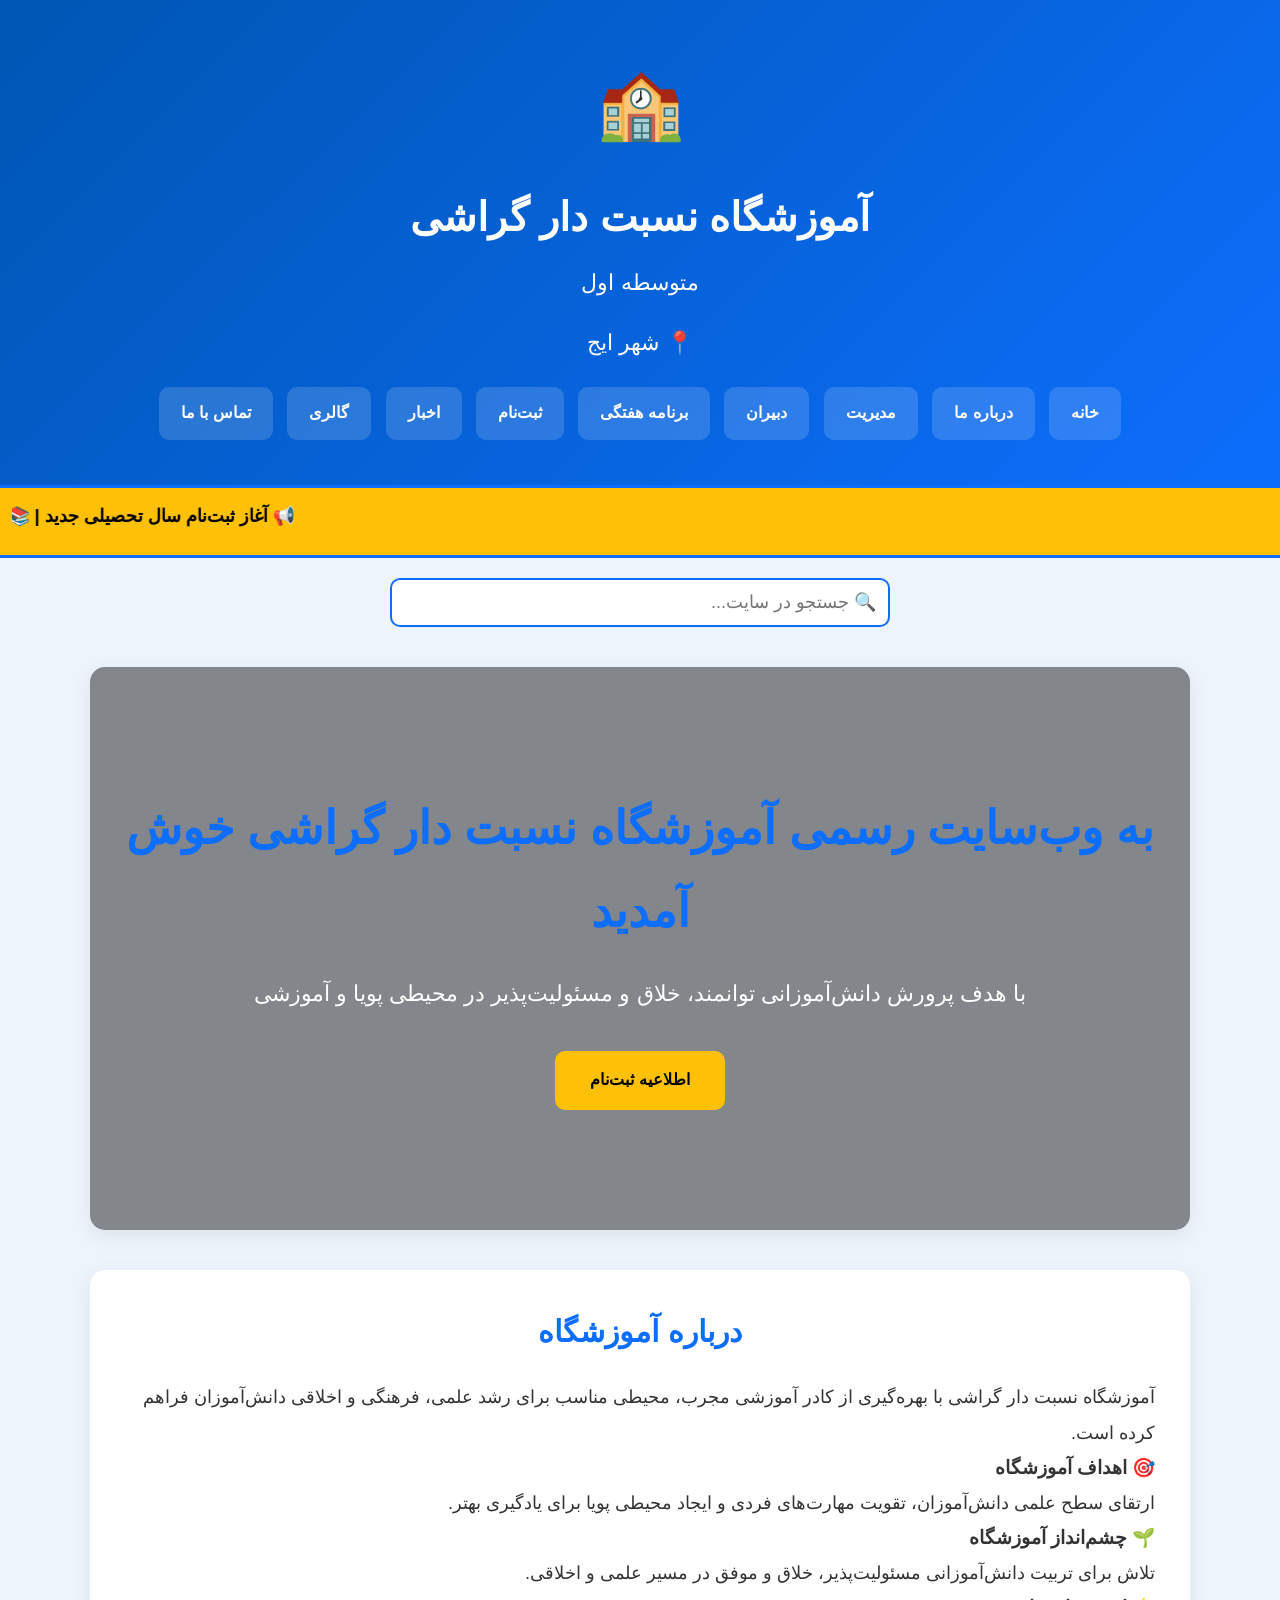
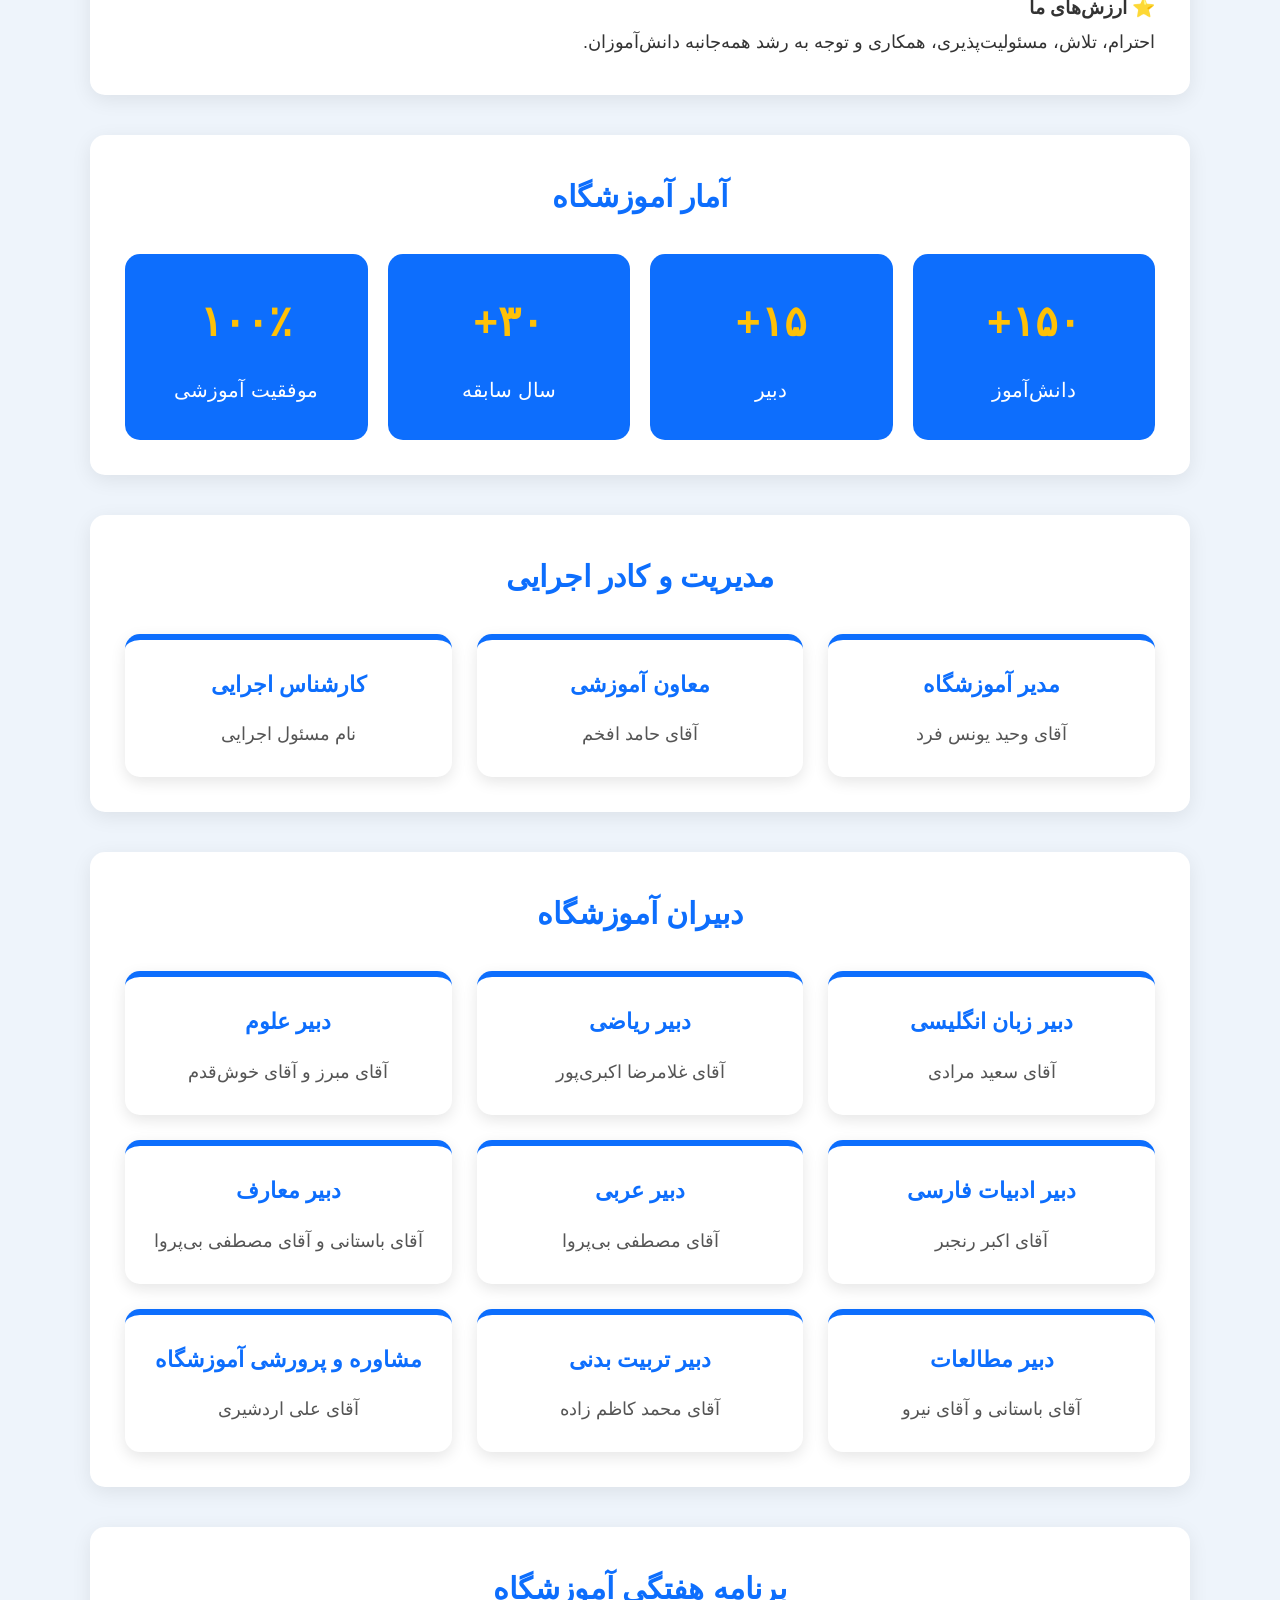
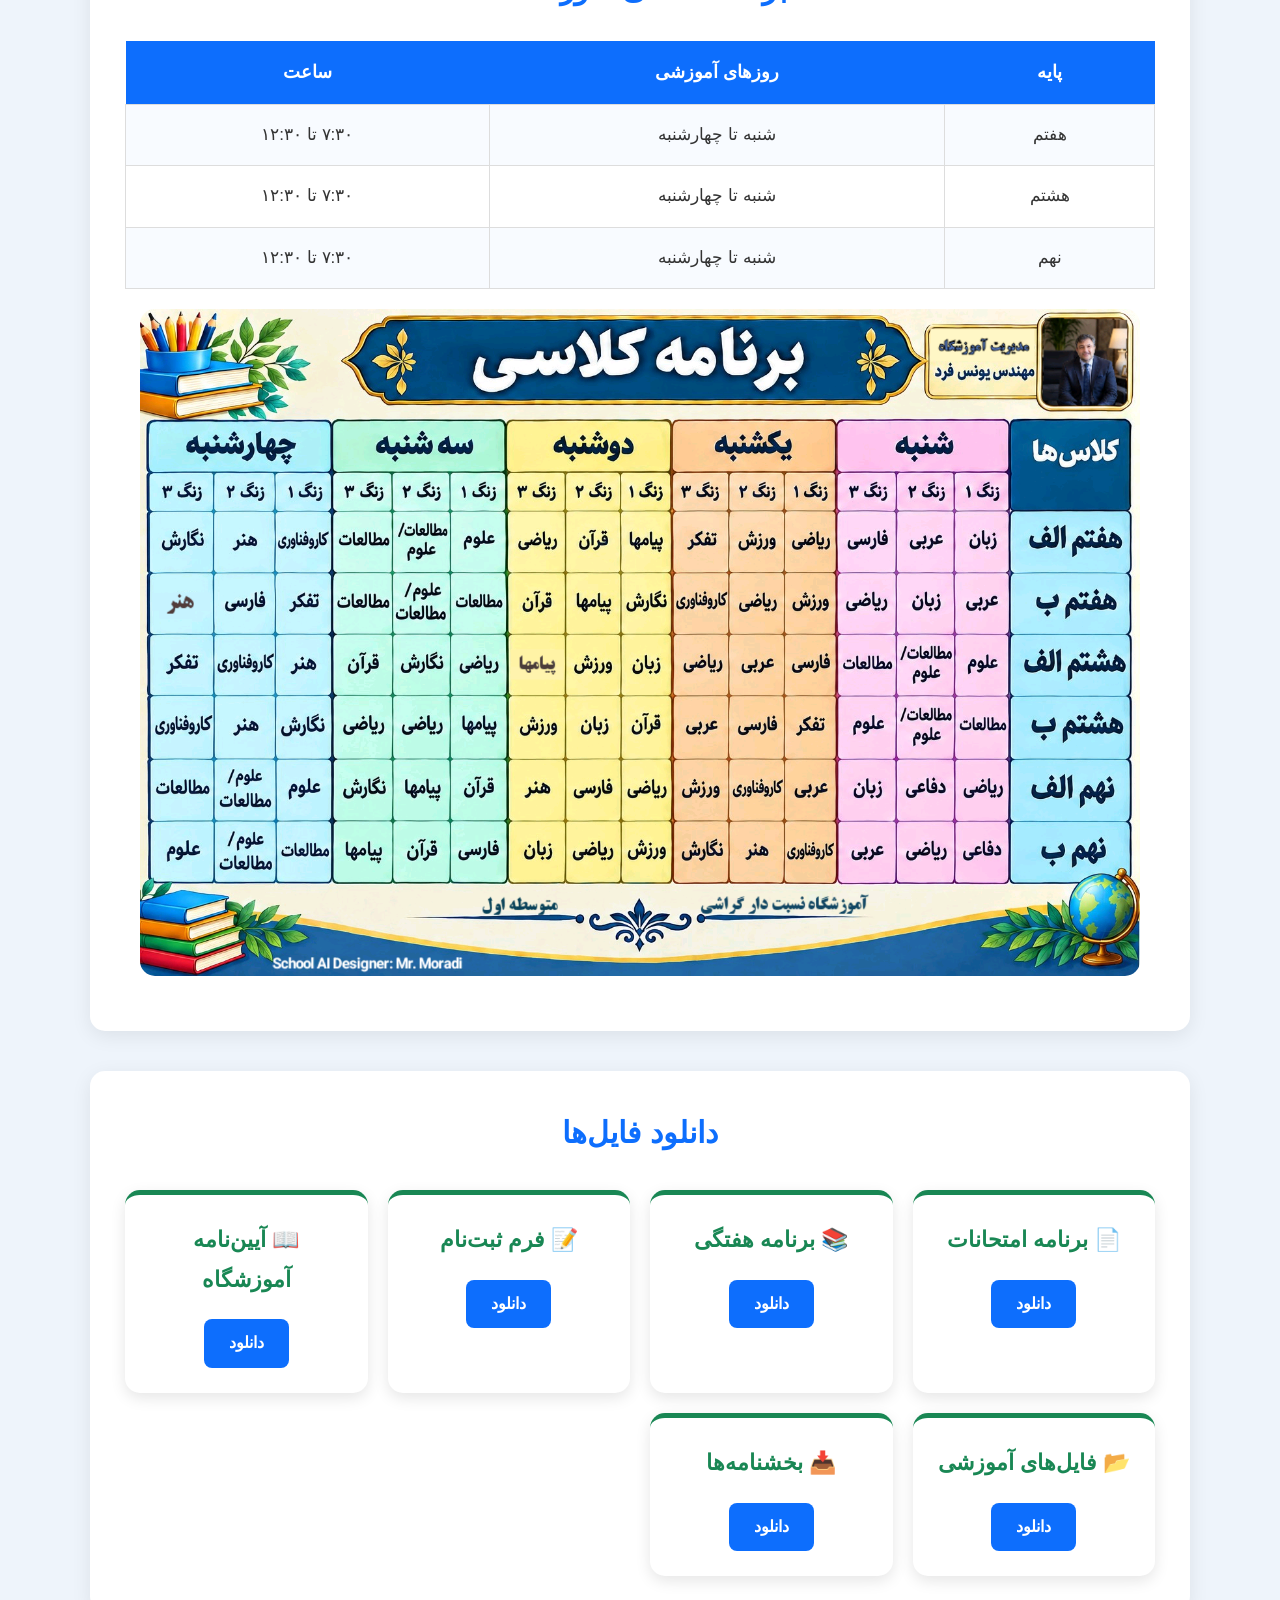
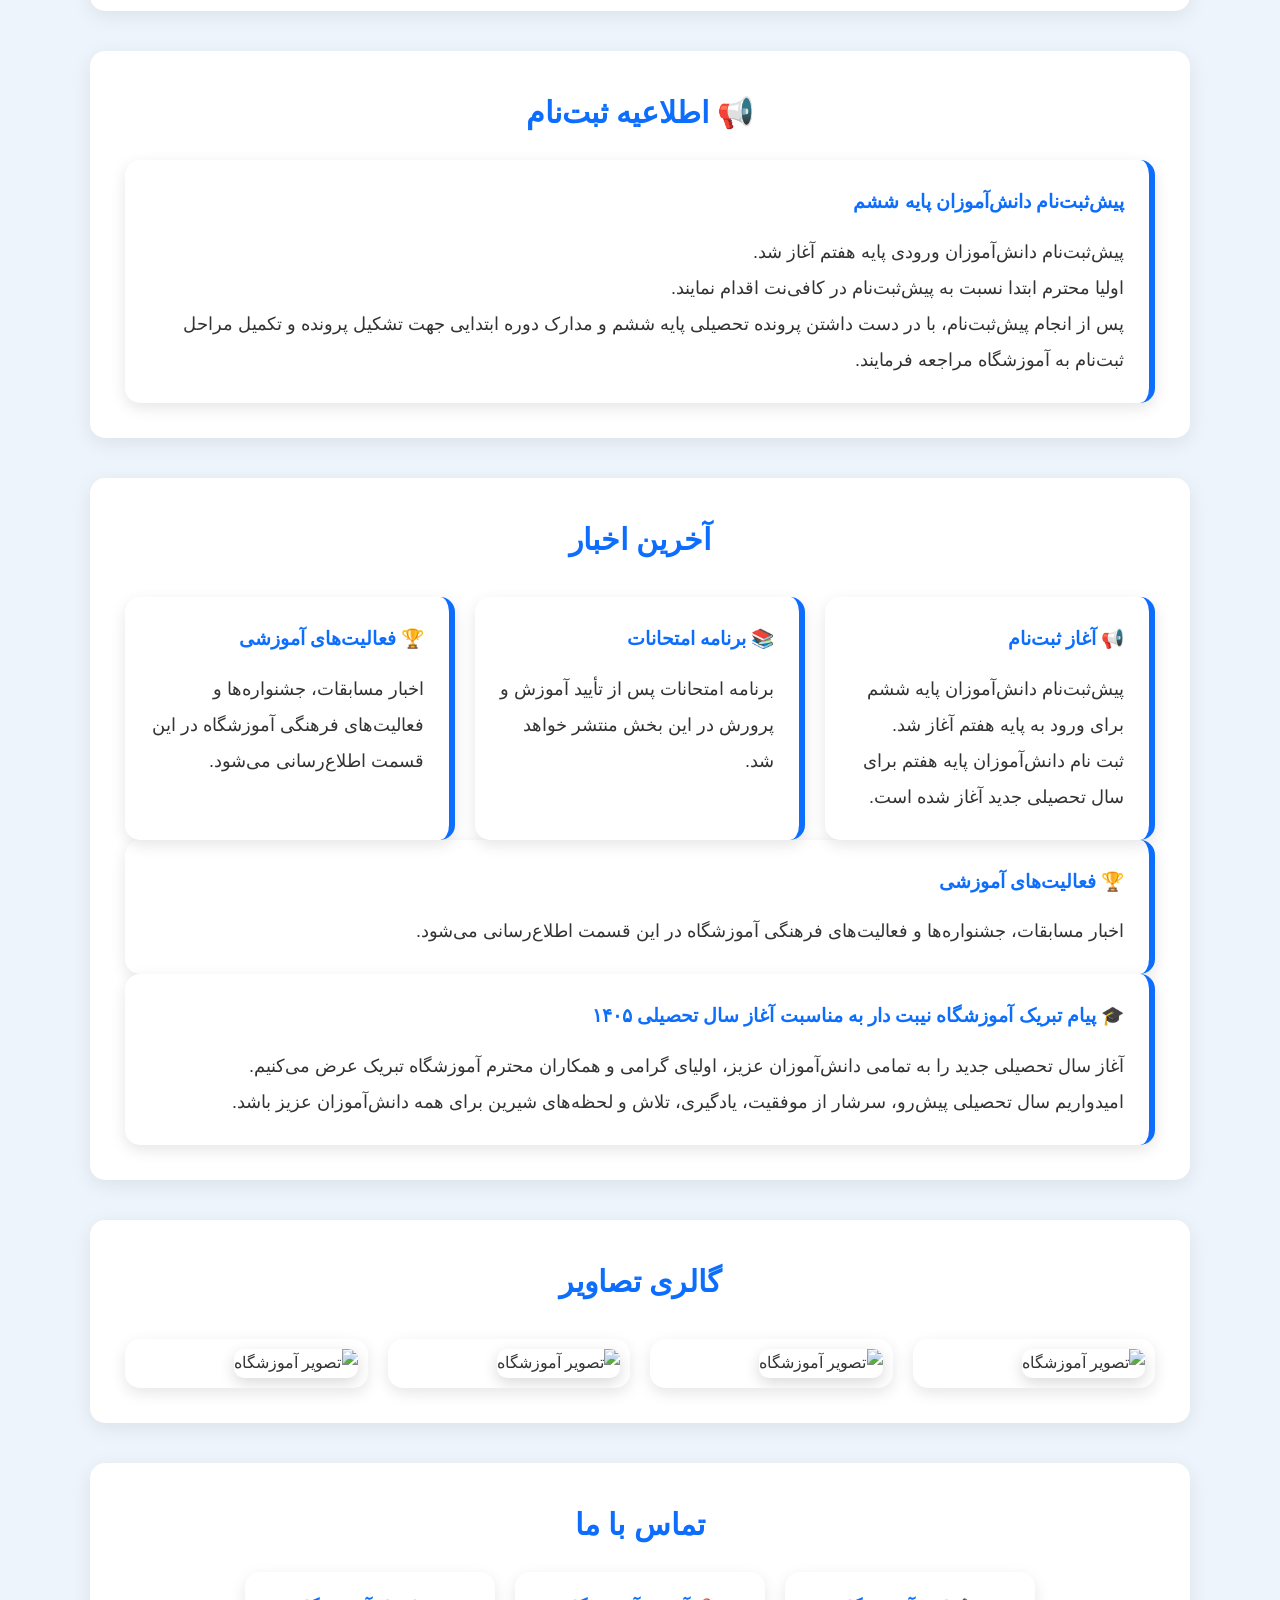
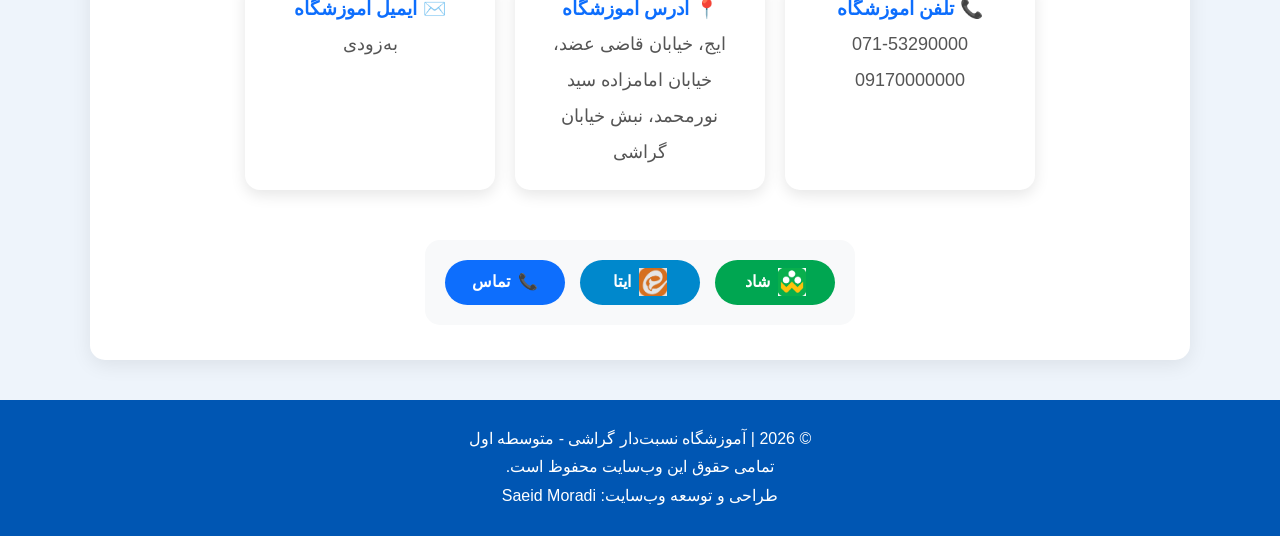
==== commit a054a29f: "Update index.html" ====
--- a/index.html
+++ b/index.html
@@ -163,12 +163,12 @@
 
 <div class="staff-card">
 <h3>مدیر آموزشگاه</h3>
-<p>آقای مهندس یونس فرد </p>
+<p>آقای وحید یونس فرد </p>
 </div>
 
 <div class="staff-card">
 <h3>معاون آموزشی</h3>
-<p>آقای مهندس افخم</p>
+<p>آقای حامد افخم</p>
 </div>
 
 <div class="staff-card">
@@ -364,7 +364,7 @@
 </div>
 
 <div class="news-card">
-<h3>🎓 پیام تبریک مدیریت آموزشگاه به مناسبت آغاز سال تحصیلی ۱۴۰۵</h3>
+<h3>🎓 پیام تبریک آموزشگاه نیبت دار به مناسبت آغاز سال تحصیلی ۱۴۰۵</h3>
 
 <p>
 آغاز سال تحصیلی جدید را به تمامی دانش‌آموزان عزیز، اولیای گرامی و همکاران محترم آموزشگاه تبریک عرض می‌کنیم.
@@ -374,35 +374,8 @@
 امیدواریم سال تحصیلی پیش‌رو، سرشار از موفقیت، یادگیری، تلاش و لحظه‌های شیرین برای همه دانش‌آموزان عزیز باشد.
 </p>
 
-<p>
-<strong></strong>مدیریت آموزشگاه نسبت‌دار گراشی، مهندس یونس فرد</strong>
-</p>
-
-</div>
-
-</div>
-  <div class="news-card">
-<h3>🌱 پیام تبریک معاونت آموزشگاه به مناسبت آغازسال تحصیلی ۱۴۰۵</h3>
-
-<p>
-آغاز سال تحصیلی جدید را به همه دانش‌آموزان عزیز، خانواده‌های گرامی و همکاران پرتلاش آموزشگاه تبریک عرض می‌کنم.
-</p>
-
-<p>
-امیدوارم در سال تحصیلی پیش‌رو، با تلاش، پشتکار و همراهی یکدیگر، شاهد پیشرفت و موفقیت روزافزون دانش‌آموزان عزیز باشیم و سالی سرشار از یادگیری، نشاط و خاطرات خوب در کنار یکدیگر داشته باشیم.
-</p>
-
-<p>
-با آرزوی سالی موفق و پربار برای همه شما عزیزان
-</p>
-
-<p>
-<strong>معاونت آموزشگاه نسبت‌دار گراشی، مهندس افخم</strong>
-</p>
-
   </div>
 
-</section>
 </section>
 <section id="gallery">
 
@@ -439,7 +412,7 @@
 <div class="contact-card">
 <h3>📞 تلفن آموزشگاه</h3>
 <p>071-53290000</p>
-<p>09177329077</p>
+<p>09170000000
 </div>
 
 <div class="contact-card">
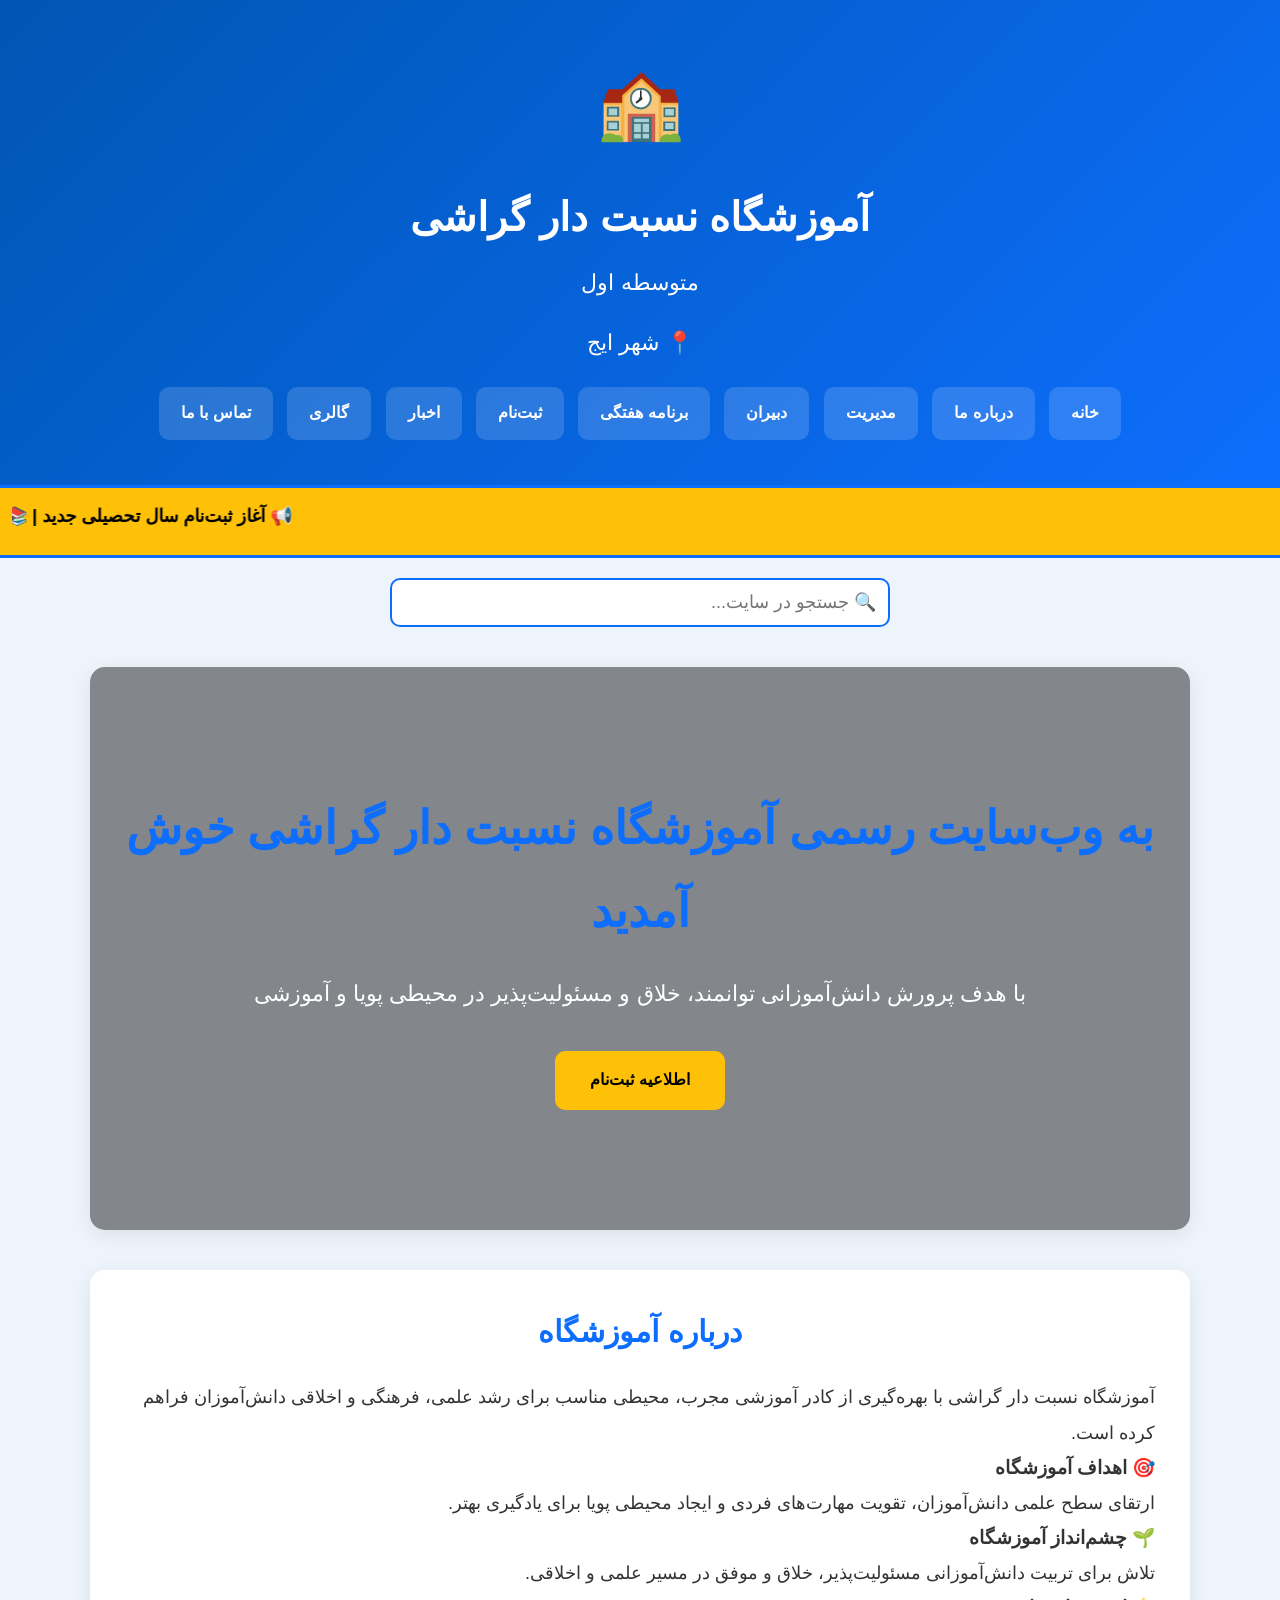
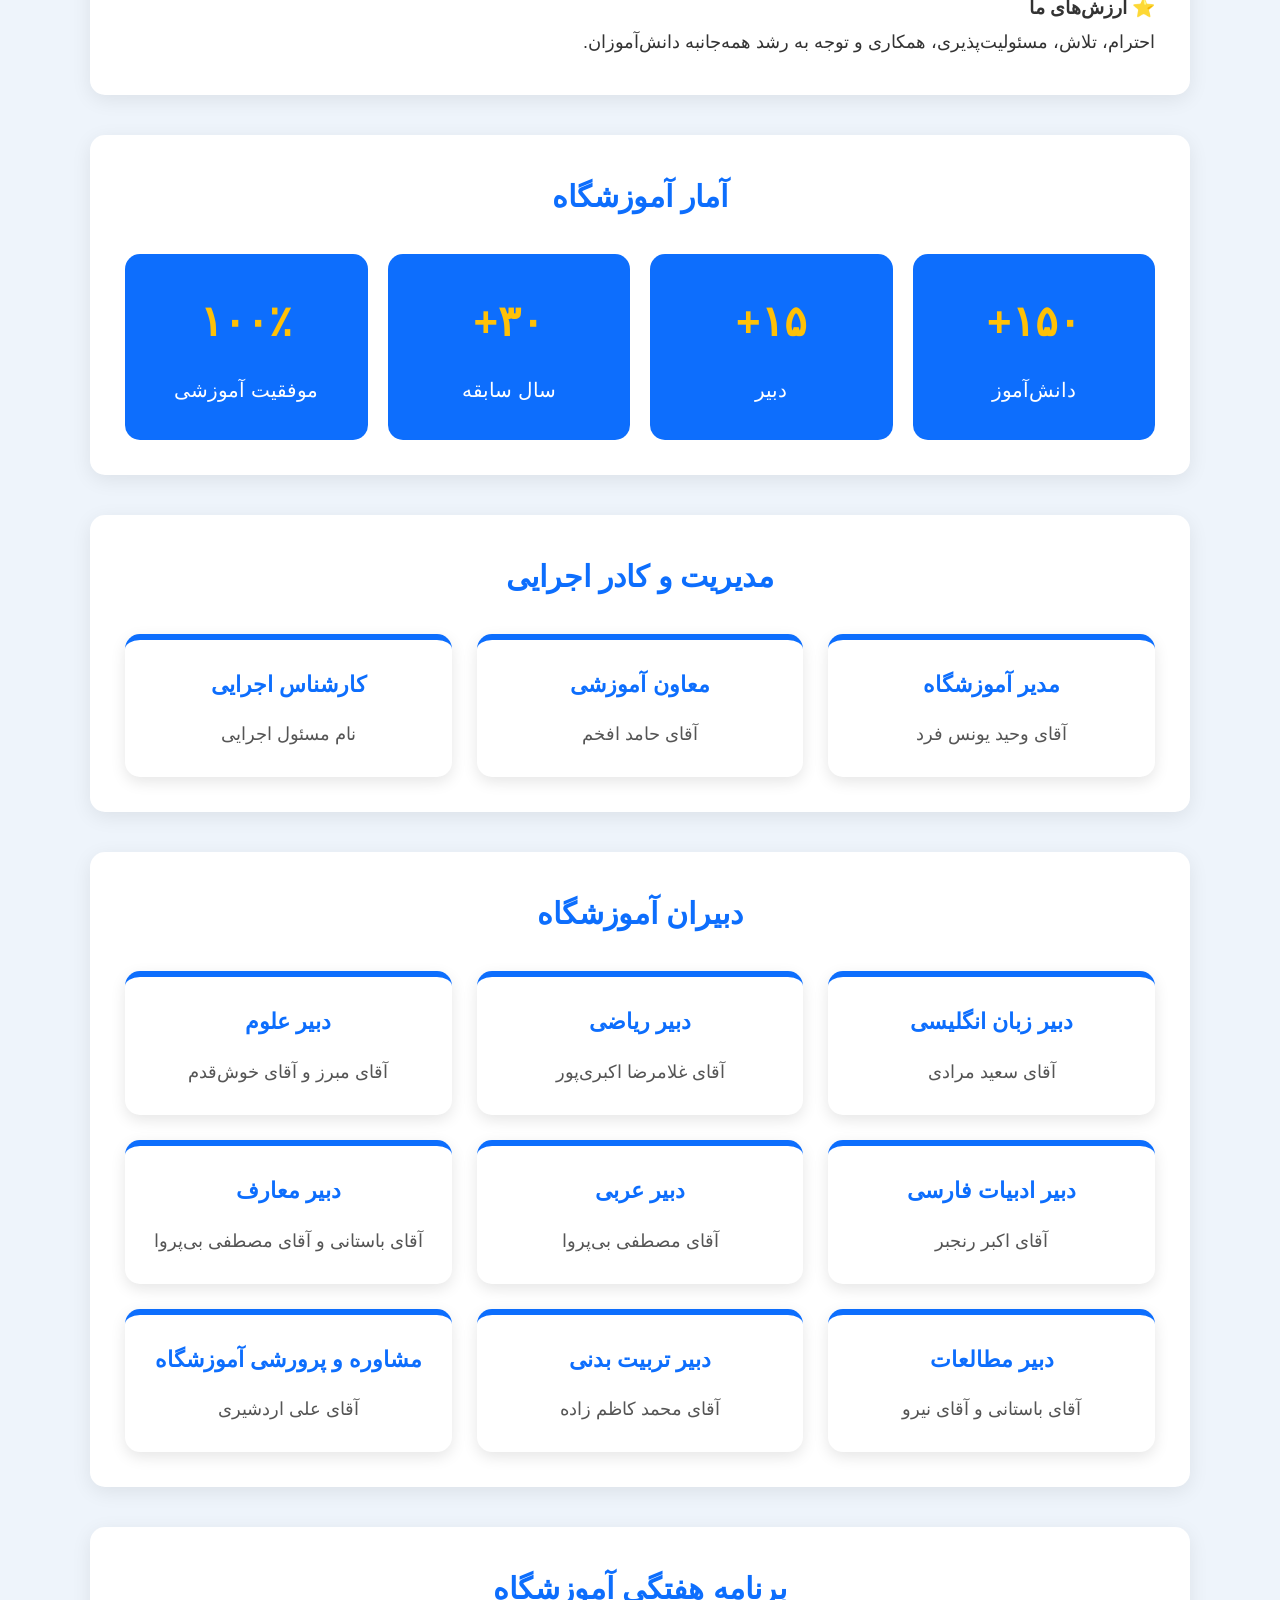
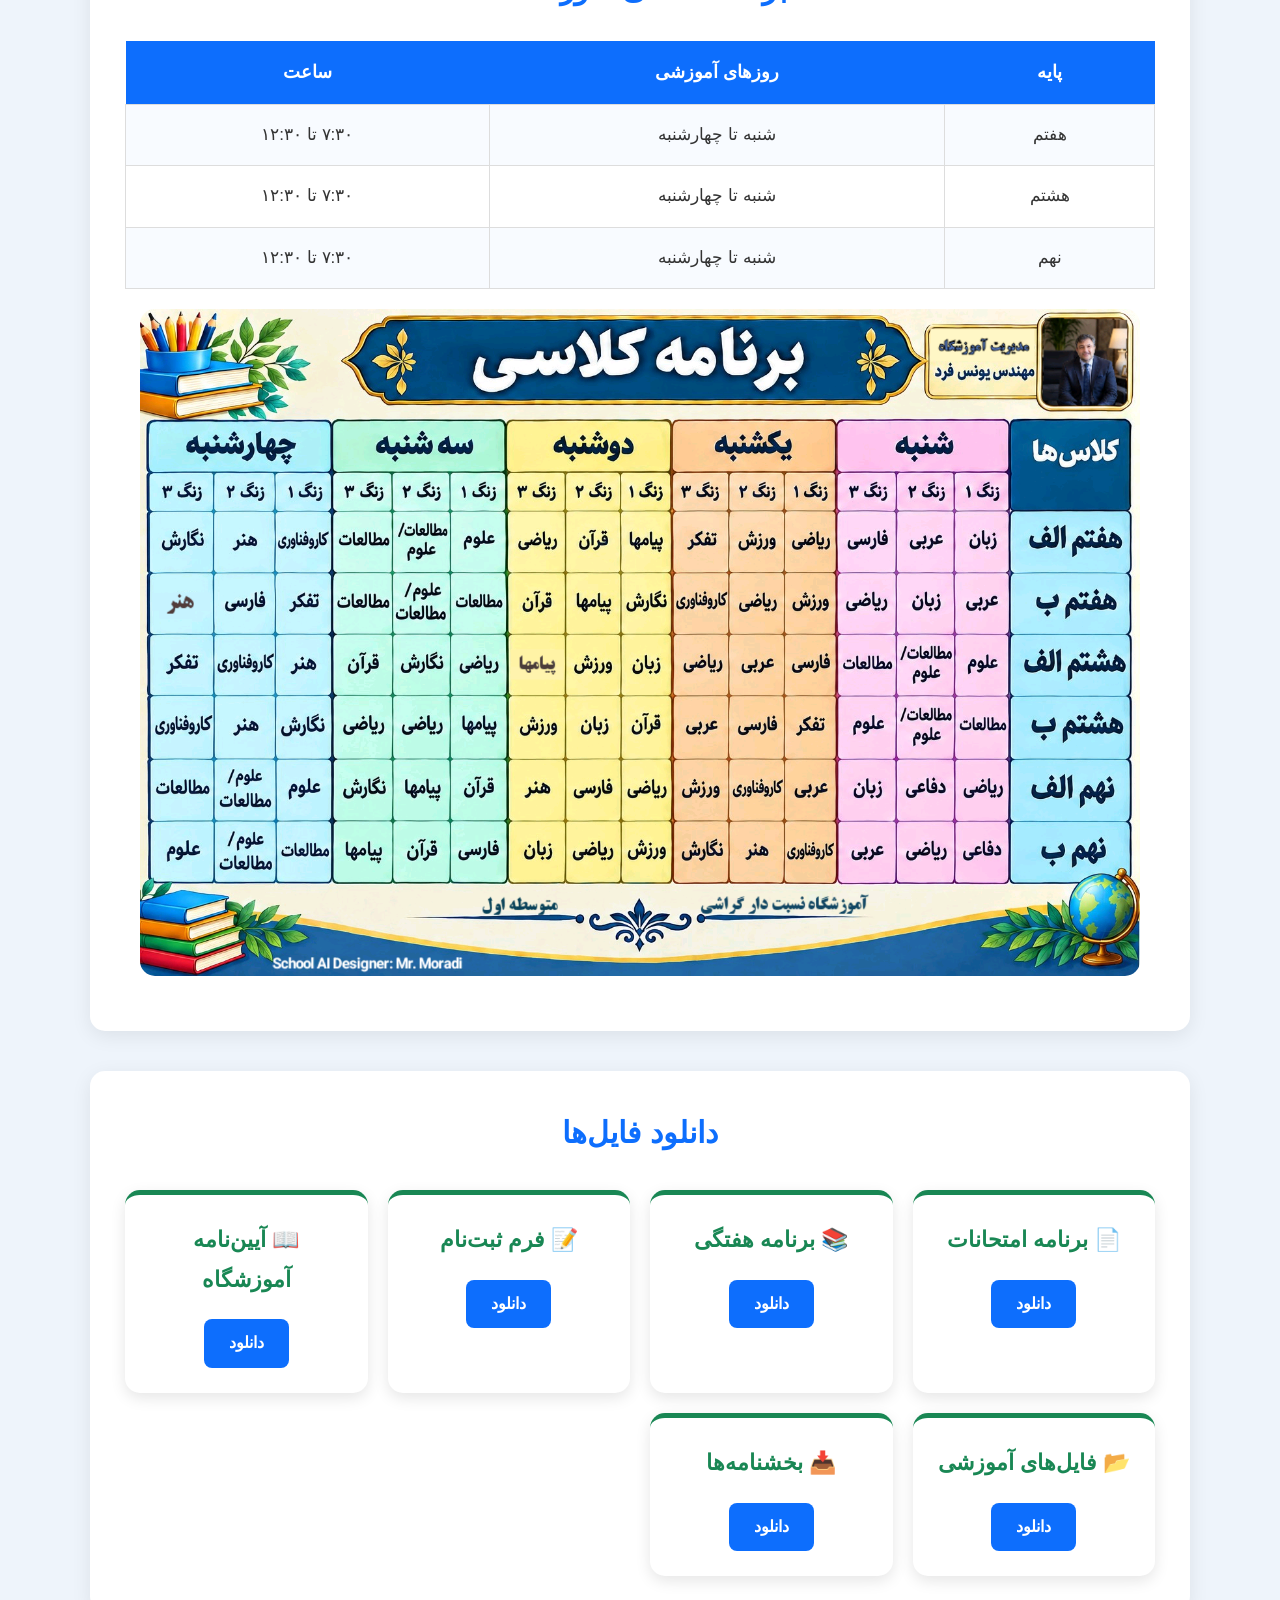
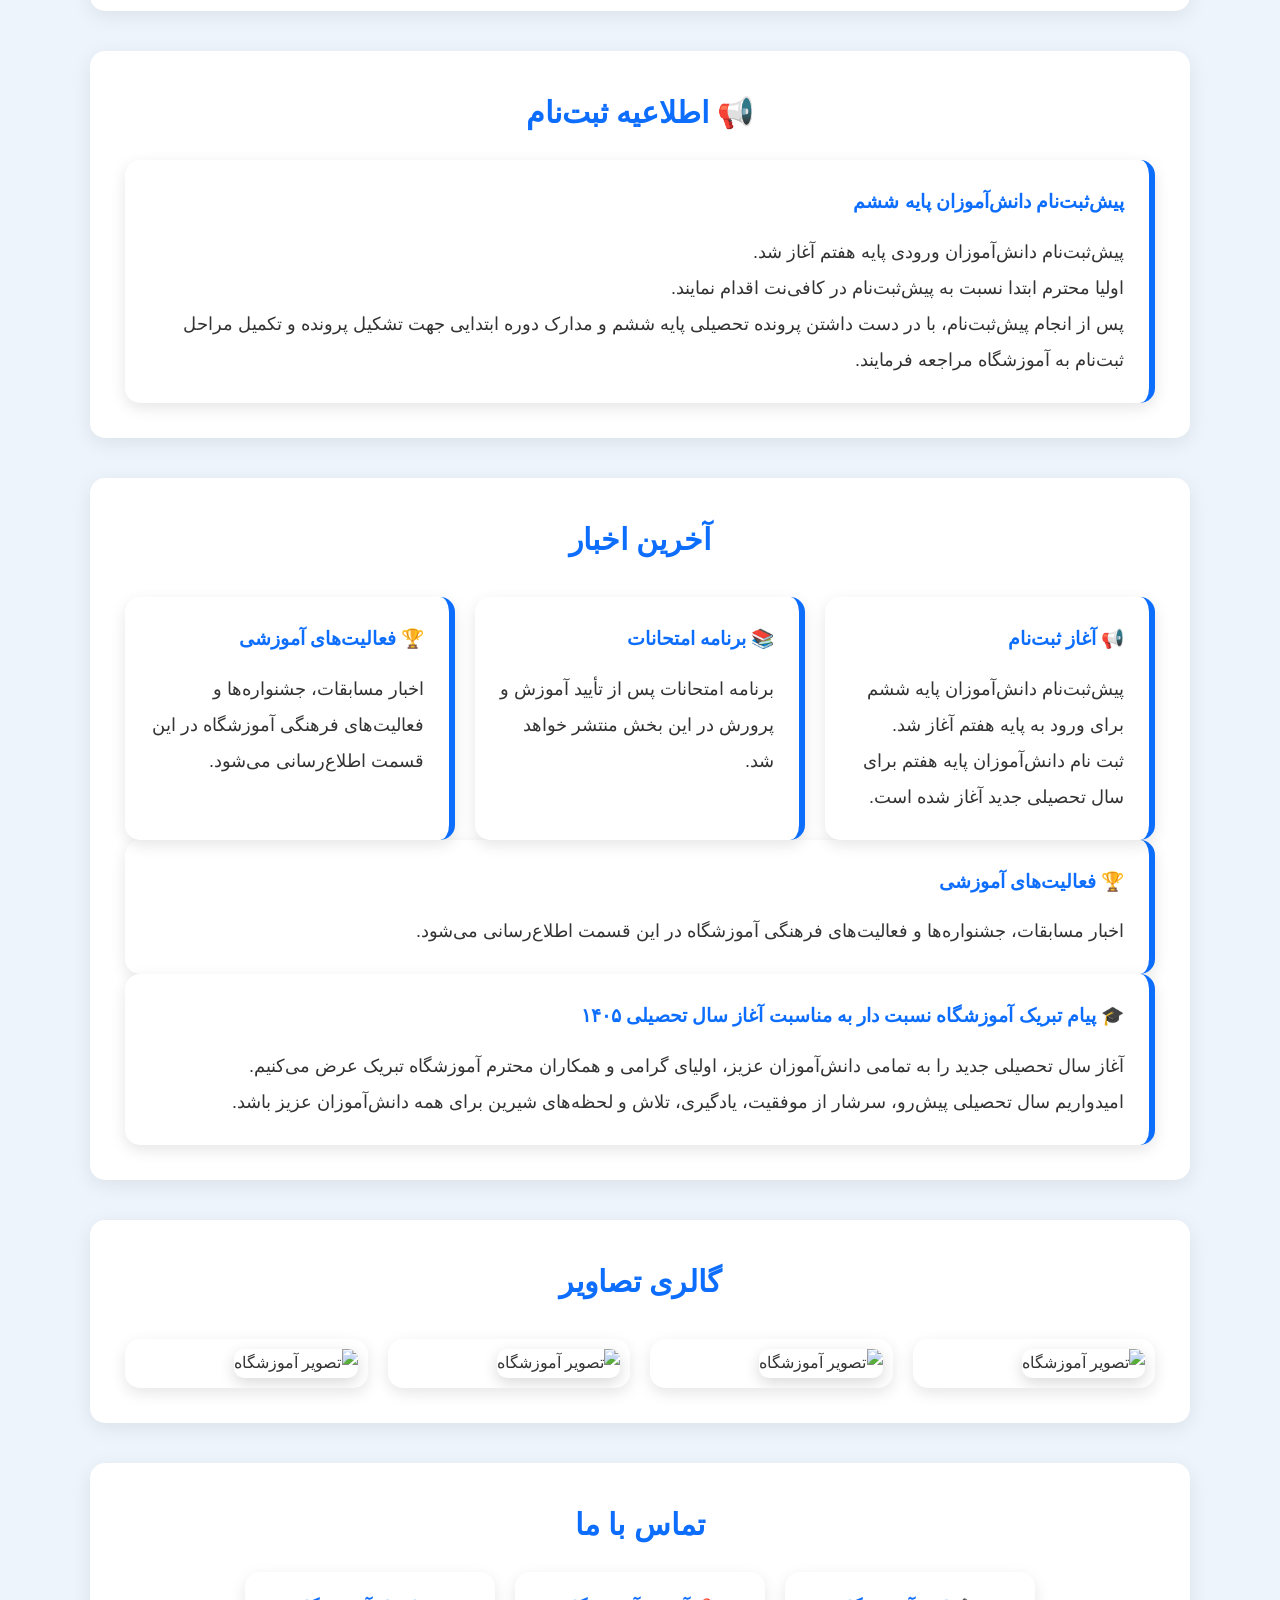
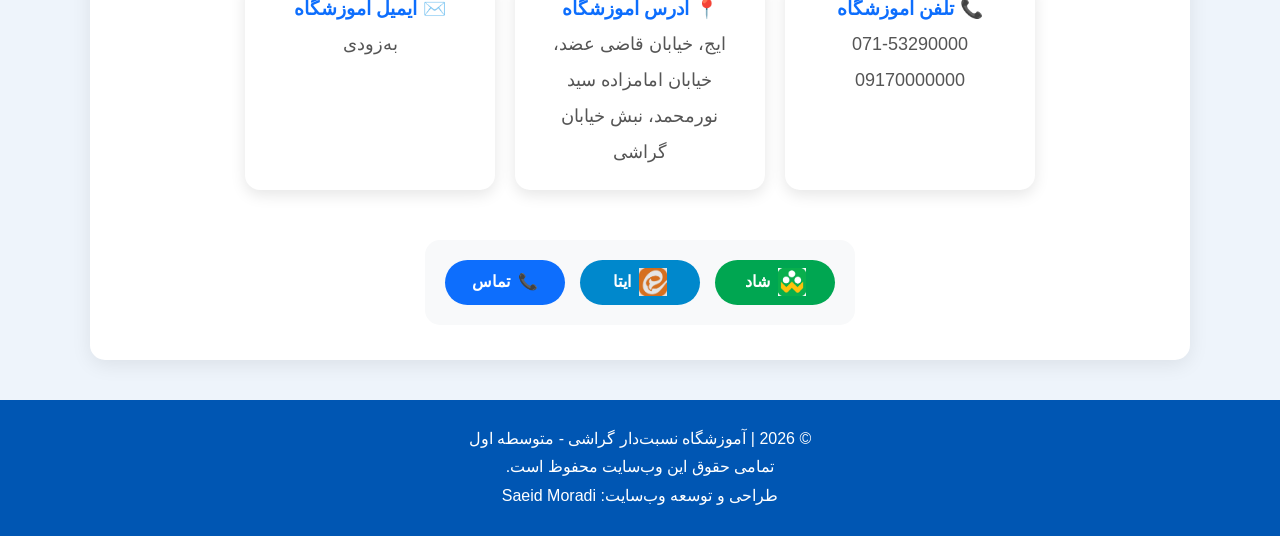
==== commit 76a4fbec: "Update index.html" ====
--- a/index.html
+++ b/index.html
@@ -364,7 +364,7 @@
 </div>
 
 <div class="news-card">
-<h3>🎓 پیام تبریک آموزشگاه نیبت دار به مناسبت آغاز سال تحصیلی ۱۴۰۵</h3>
+<h3>🎓 پیام تبریک آموزشگاه نسبت دار به مناسبت آغاز سال تحصیلی ۱۴۰۵</h3>
 
 <p>
 آغاز سال تحصیلی جدید را به تمامی دانش‌آموزان عزیز، اولیای گرامی و همکاران محترم آموزشگاه تبریک عرض می‌کنیم.
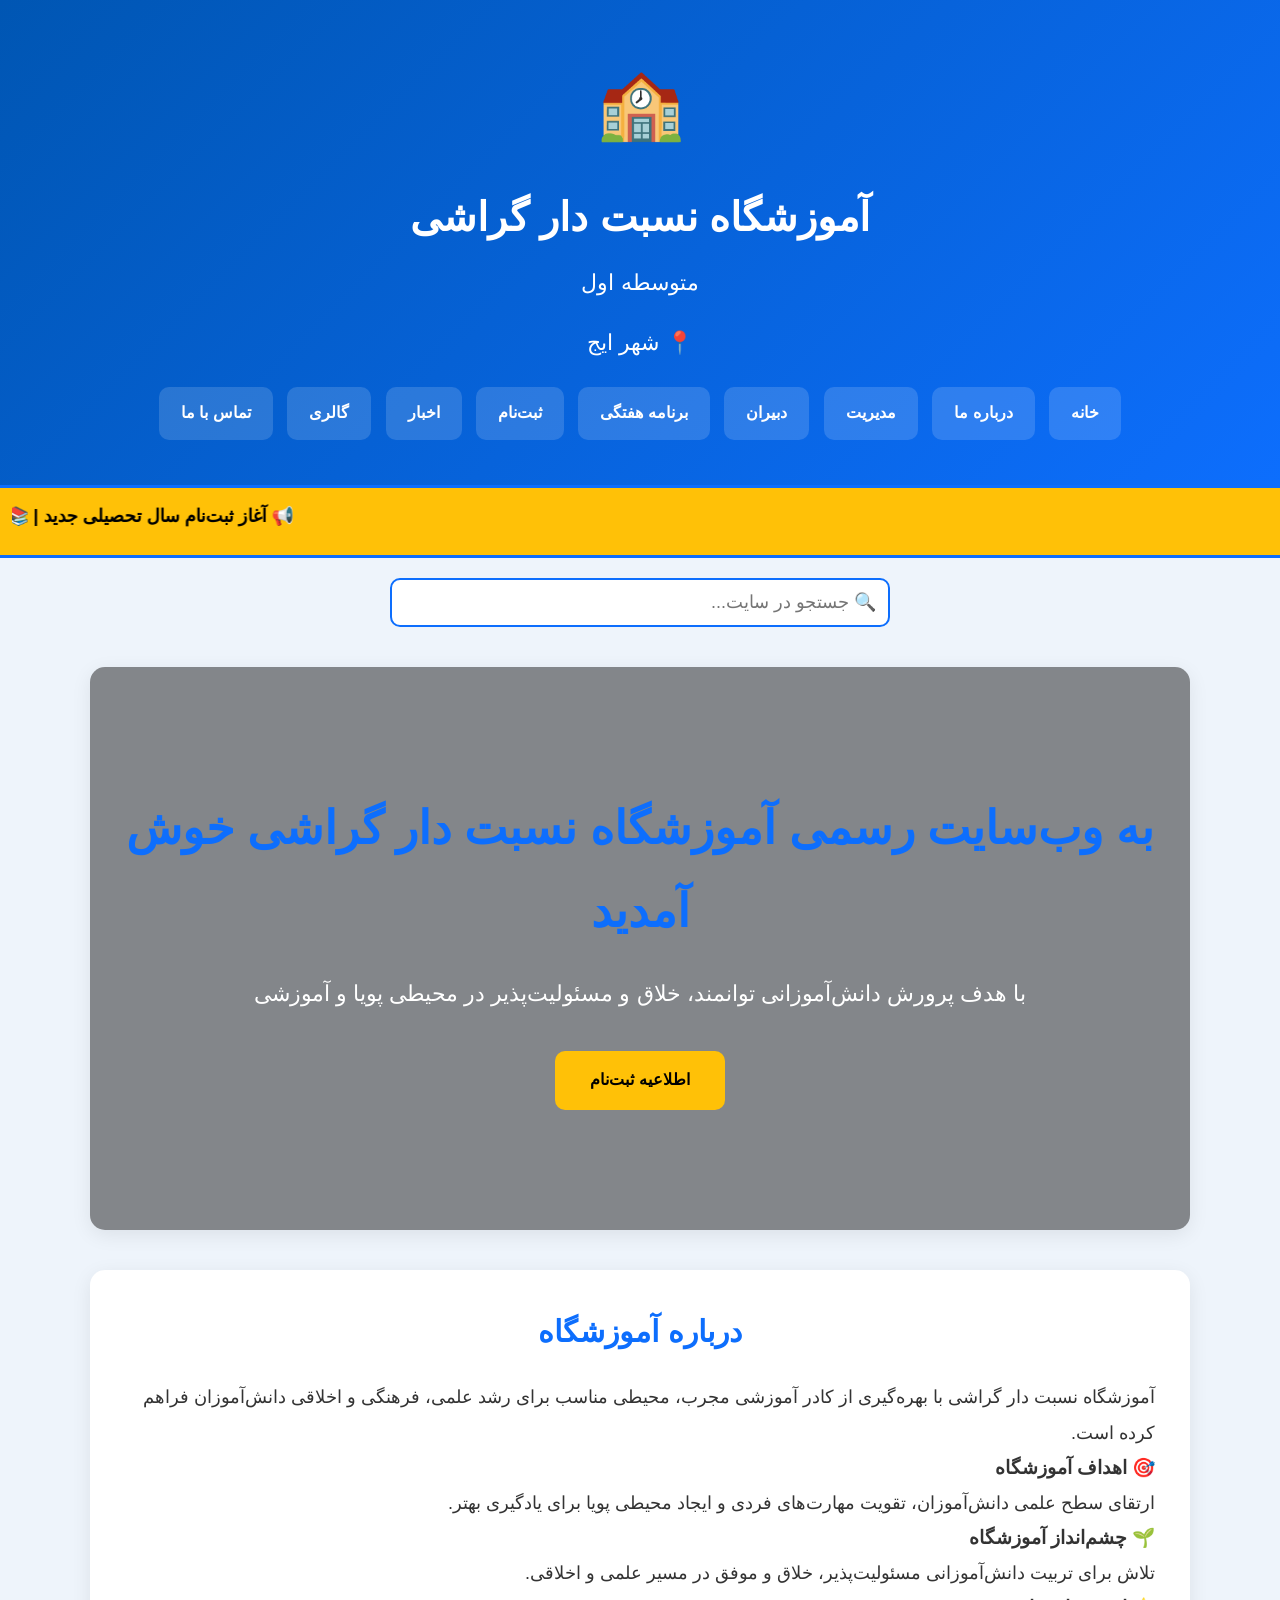
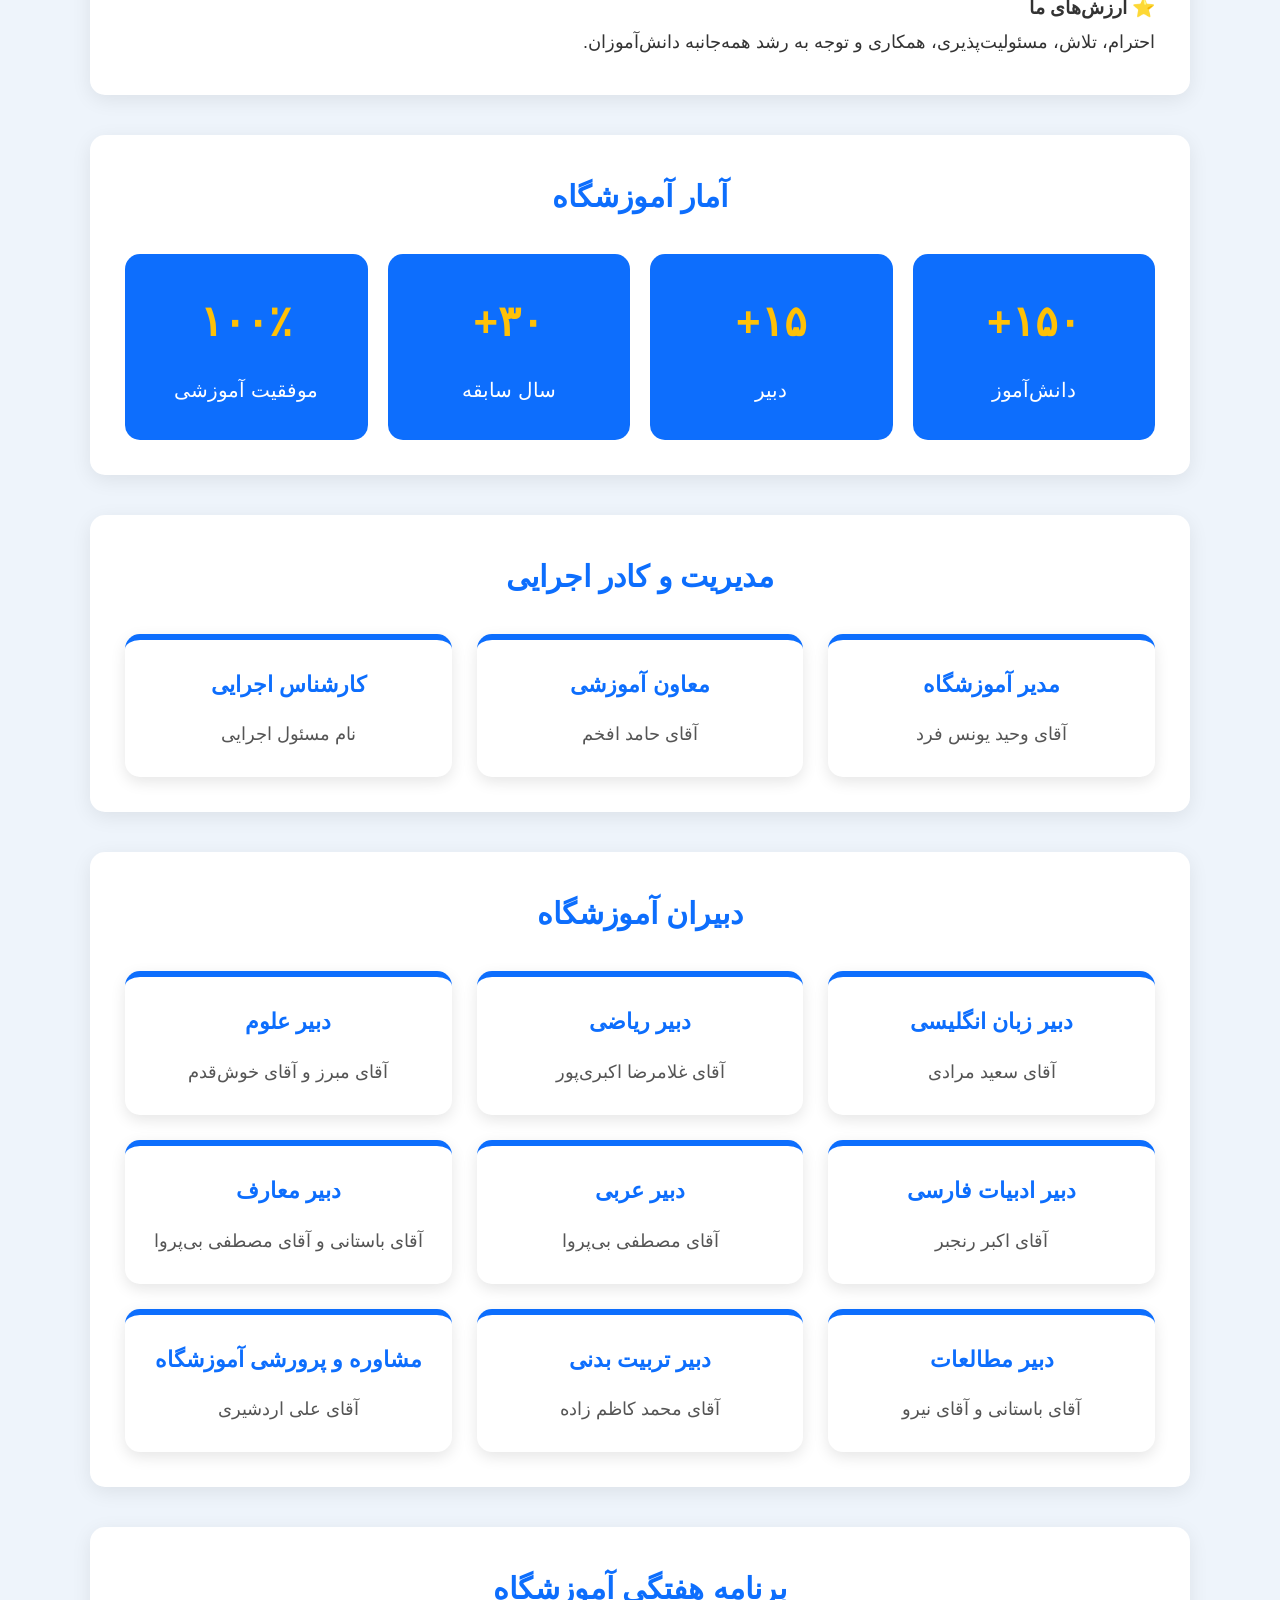
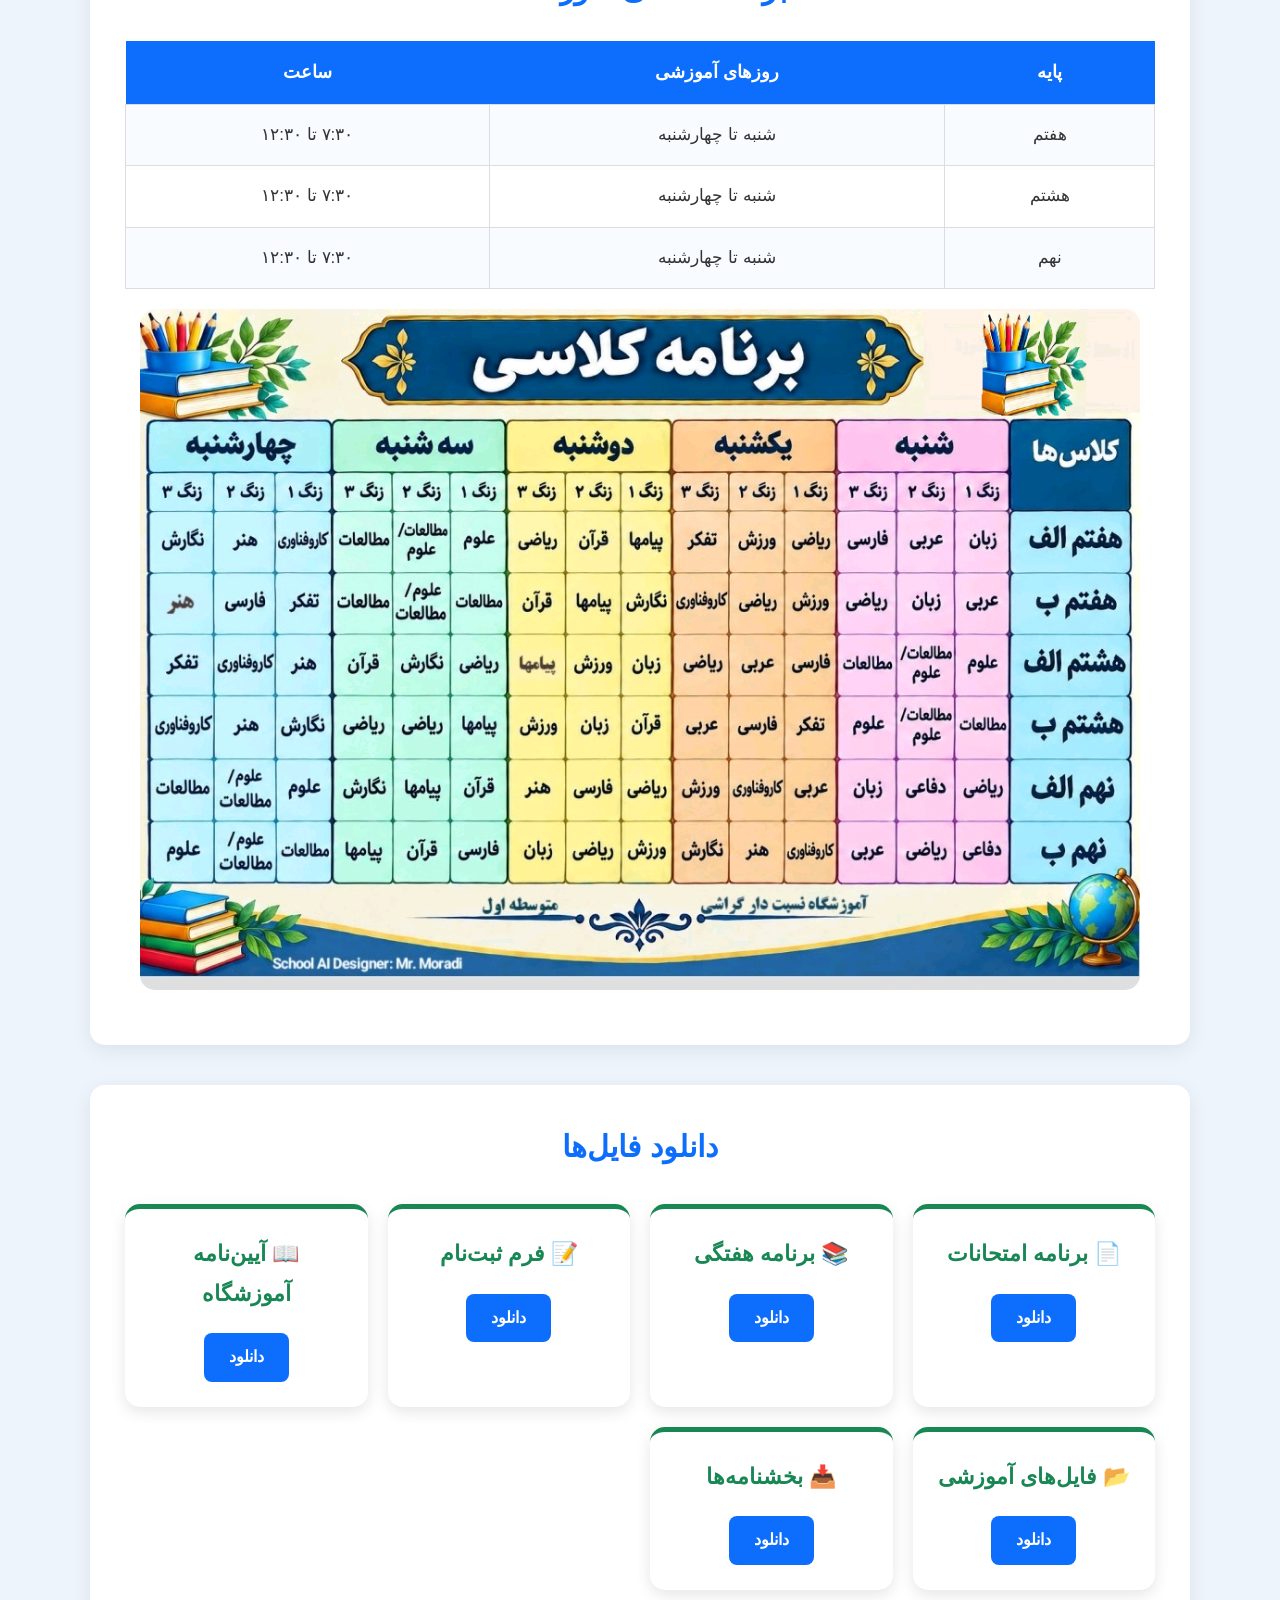
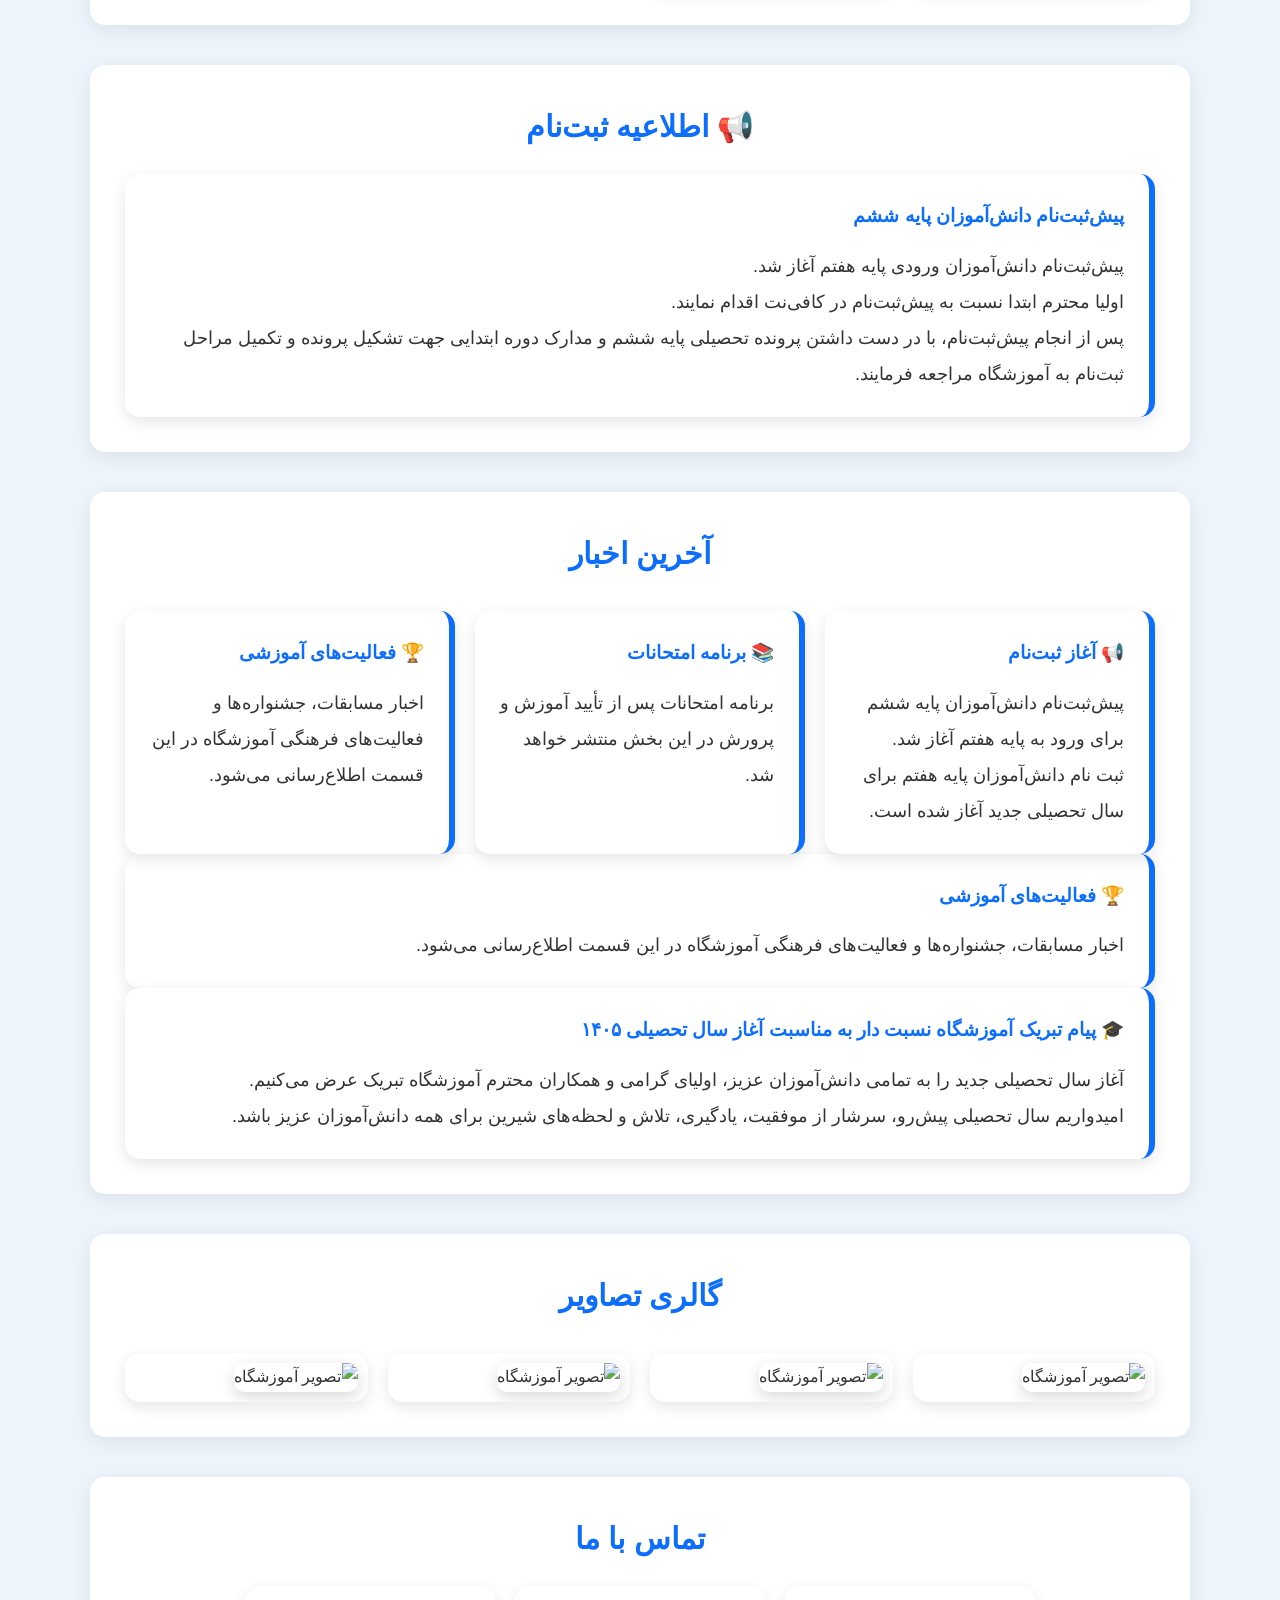
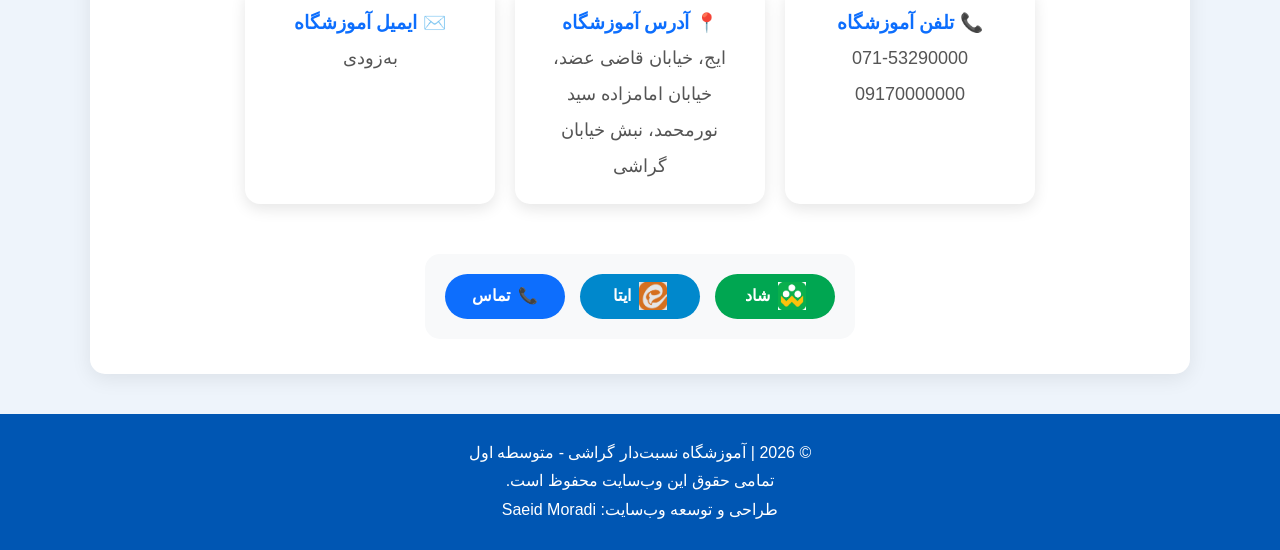
==== commit 2cb05b87: "Update index.html" ====
--- a/index.html
+++ b/index.html
@@ -267,7 +267,7 @@
 
 </table>
 
-<img src="quote_1789908212970.png"
+<img src="quote_1791217994847.png"
      alt="برنامه هفتگی آموزشگاه"
      style="width:100%; max-width:1000px; display:block; margin:20px auto; border-radius:15px;">
 
@@ -286,7 +286,7 @@
 
 <div class="download-card">
 <h3>📚 برنامه هفتگی</h3>
-<a href="quote_1789908212970.png" download="برنامه-هفتگی.png">دانلود</a>
+<a href="quote_1791217994847.png" download="برنامه-هفتگی.png">دانلود</a>
 </div>
 
 <div class="download-card">
